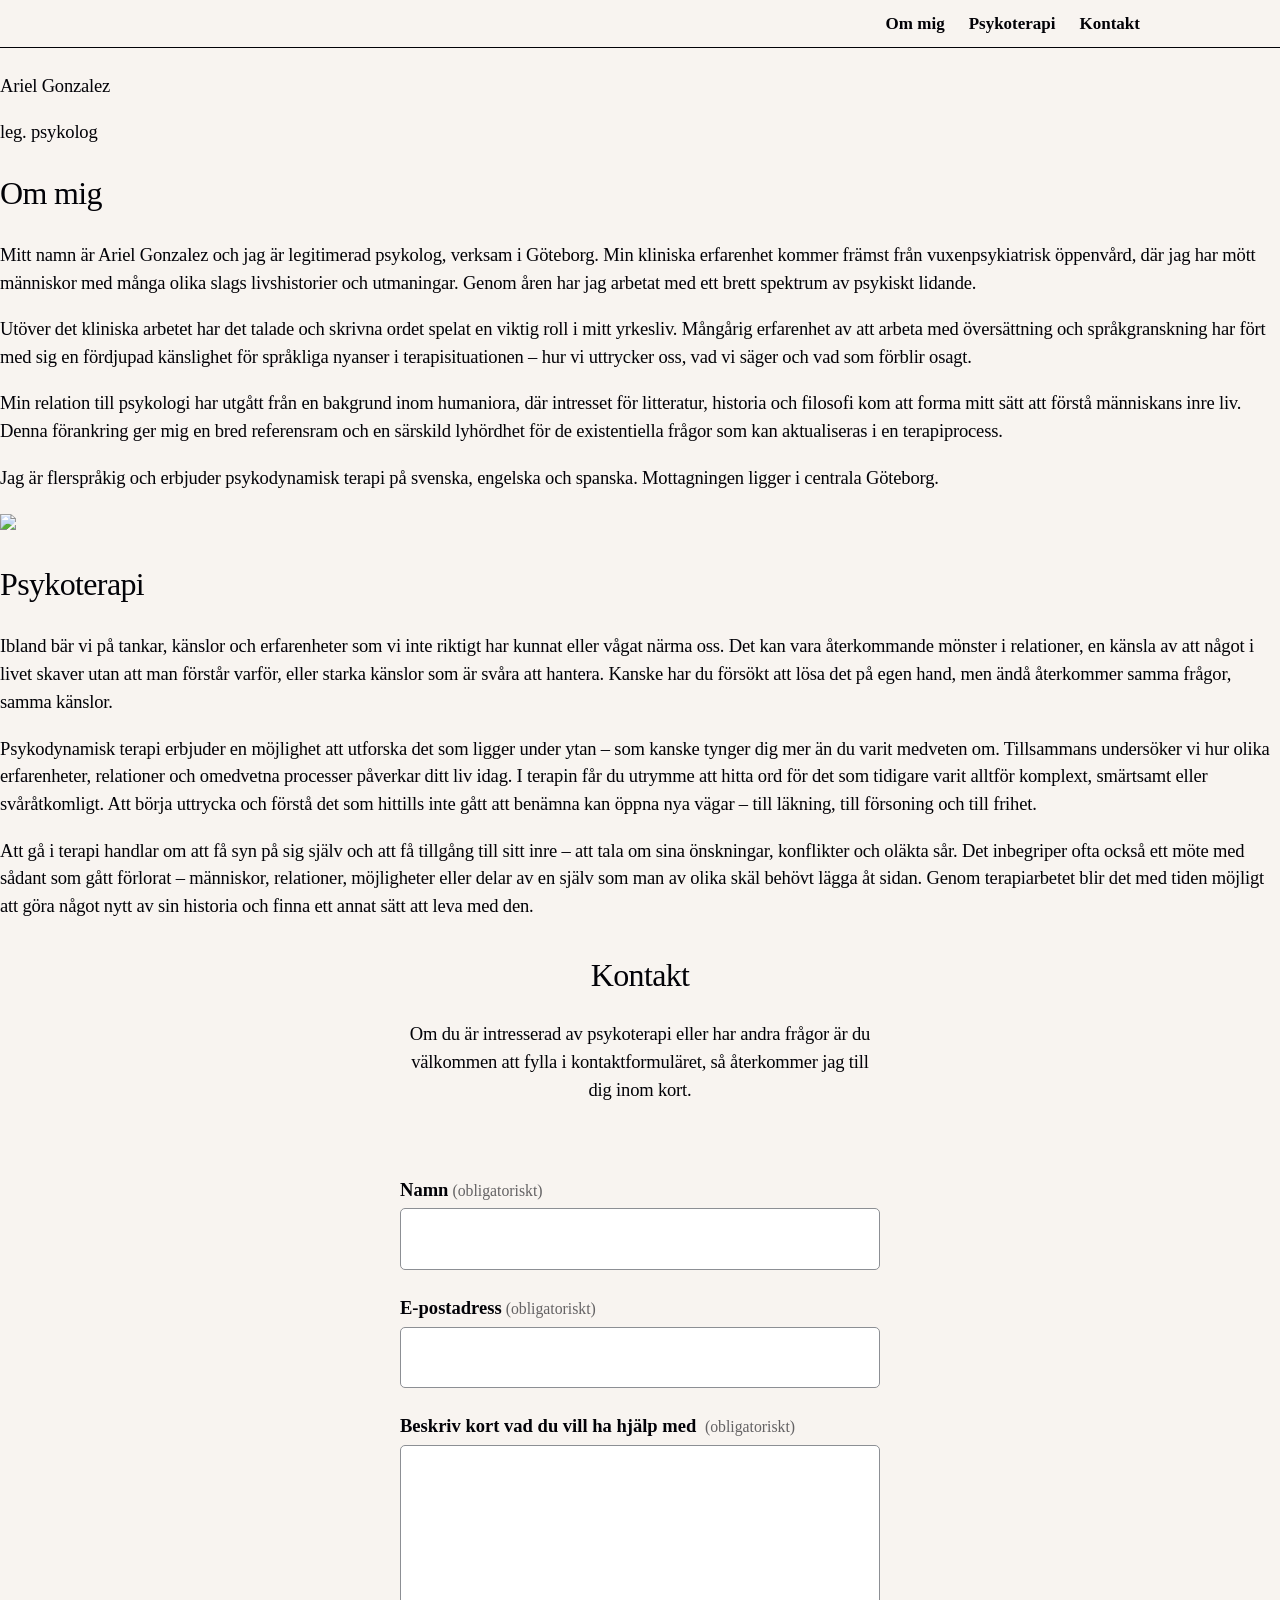
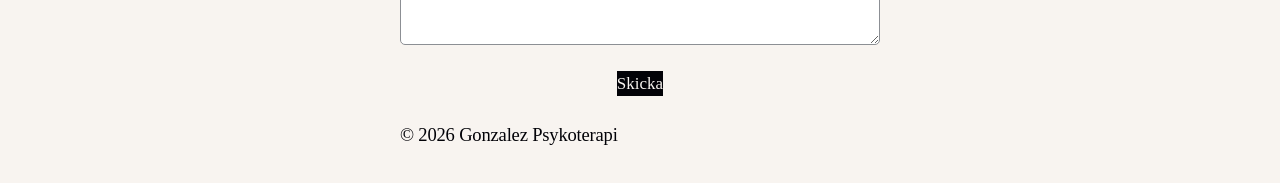
==== index.html @ 85fdf912 "fix html" ====
<!DOCTYPE html>
<html lang="sv-SE">
<head>
	<meta charset="UTF-8" />
	<meta name="viewport" content="width=device-width, initial-scale=1" />
<meta name='robots' content='max-image-preview:large' />

<!-- Async WordPress.com Remote Login -->
<script id="wpcom_remote_login_js">
var wpcom_remote_login_extra_auth = '';
function wpcom_remote_login_remove_dom_node_id( element_id ) {
	var dom_node = document.getElementById( element_id );
	if ( dom_node ) { dom_node.parentNode.removeChild( dom_node ); }
}
function wpcom_remote_login_remove_dom_node_classes( class_name ) {
	var dom_nodes = document.querySelectorAll( '.' + class_name );
	for ( var i = 0; i < dom_nodes.length; i++ ) {
		dom_nodes[ i ].parentNode.removeChild( dom_nodes[ i ] );
	}
}
function wpcom_remote_login_final_cleanup() {
	wpcom_remote_login_remove_dom_node_classes( "wpcom_remote_login_msg" );
	wpcom_remote_login_remove_dom_node_id( "wpcom_remote_login_key" );
	wpcom_remote_login_remove_dom_node_id( "wpcom_remote_login_validate" );
	wpcom_remote_login_remove_dom_node_id( "wpcom_remote_login_js" );
	wpcom_remote_login_remove_dom_node_id( "wpcom_request_access_iframe" );
	wpcom_remote_login_remove_dom_node_id( "wpcom_request_access_styles" );
}

// Watch for messages back from the remote login
window.addEventListener( "message", function( e ) {
	if ( e.origin === "https://r-login.wordpress.com" ) {
		var data = {};
		try {
			data = JSON.parse( e.data );
		} catch( e ) {
			wpcom_remote_login_final_cleanup();
			return;
		}

		if ( data.msg === 'LOGIN' ) {
			// Clean up the login check iframe
			wpcom_remote_login_remove_dom_node_id( "wpcom_remote_login_key" );

			var id_regex = new RegExp( /^[0-9]+$/ );
			var token_regex = new RegExp( /^.*|.*|.*$/ );
			if (
				token_regex.test( data.token )
				&& id_regex.test( data.wpcomid )
			) {
				// We have everything we need to ask for a login
				var script = document.createElement( "script" );
				script.setAttribute( "id", "wpcom_remote_login_validate" );
				script.src = '/remote-login.php?wpcom_remote_login=validate'
					+ '&wpcomid=' + data.wpcomid
					+ '&token=' + encodeURIComponent( data.token )
					+ '&host=' + window.location.protocol
					+ '//' + window.location.hostname
					+ '&postid='
					+ '&is_singular=';
				document.body.appendChild( script );
			}

			return;
		}

		// Safari ITP, not logged in, so redirect
		if ( data.msg === 'LOGIN-REDIRECT' ) {
			window.location = 'https://wordpress.com/log-in?redirect_to=' + window.location.href;
			return;
		}

		// Safari ITP, storage access failed, remove the request
		if ( data.msg === 'LOGIN-REMOVE' ) {
			var css_zap = 'html { -webkit-transition: margin-top 1s; transition: margin-top 1s; } /* 9001 */ html { margin-top: 0 !important; } * html body { margin-top: 0 !important; } @media screen and ( max-width: 782px ) { html { margin-top: 0 !important; } * html body { margin-top: 0 !important; } }';
			var style_zap = document.createElement( 'style' );
			style_zap.type = 'text/css';
			style_zap.appendChild( document.createTextNode( css_zap ) );
			document.body.appendChild( style_zap );

			var e = document.getElementById( 'wpcom_request_access_iframe' );
			e.parentNode.removeChild( e );

			document.cookie = 'wordpress_com_login_access=denied; path=/; max-age=31536000';

			return;
		}

		// Safari ITP
		if ( data.msg === 'REQUEST_ACCESS' ) {
			console.log( 'request access: safari' );

			// Check ITP iframe enable/disable knob
			if ( wpcom_remote_login_extra_auth !== 'safari_itp_iframe' ) {
				return;
			}

			// If we are in a "private window" there is no ITP.
			var private_window = false;
			try {
				var opendb = window.openDatabase( null, null, null, null );
			} catch( e ) {
				private_window = true;
			}

			if ( private_window ) {
				console.log( 'private window' );
				return;
			}

			var iframe = document.createElement( 'iframe' );
			iframe.id = 'wpcom_request_access_iframe';
			iframe.setAttribute( 'scrolling', 'no' );
			iframe.setAttribute( 'sandbox', 'allow-storage-access-by-user-activation allow-scripts allow-same-origin allow-top-navigation-by-user-activation' );
			iframe.src = 'https://r-login.wordpress.com/remote-login.php?wpcom_remote_login=request_access&origin=' + encodeURIComponent( data.origin ) + '&wpcomid=' + encodeURIComponent( data.wpcomid );

			var css = 'html { -webkit-transition: margin-top 1s; transition: margin-top 1s; } /* 9001 */ html { margin-top: 46px !important; } * html body { margin-top: 46px !important; } @media screen and ( max-width: 660px ) { html { margin-top: 71px !important; } * html body { margin-top: 71px !important; } #wpcom_request_access_iframe { display: block; height: 71px !important; } } #wpcom_request_access_iframe { border: 0px; height: 46px; position: fixed; top: 0; left: 0; width: 100%; min-width: 100%; z-index: 99999; background: #23282d; } ';

			var style = document.createElement( 'style' );
			style.type = 'text/css';
			style.id = 'wpcom_request_access_styles';
			style.appendChild( document.createTextNode( css ) );
			document.body.appendChild( style );

			document.body.appendChild( iframe );
		}

		if ( data.msg === 'DONE' ) {
			wpcom_remote_login_final_cleanup();
		}
	}
}, false );

// Inject the remote login iframe after the page has had a chance to load
// more critical resources
window.addEventListener( "DOMContentLoaded", function( e ) {
	var iframe = document.createElement( "iframe" );
	iframe.style.display = "none";
	iframe.setAttribute( "scrolling", "no" );
	iframe.setAttribute( "id", "wpcom_remote_login_key" );
	iframe.src = "https://r-login.wordpress.com/remote-login.php"
		+ "?wpcom_remote_login=key"
		+ "&origin=aHR0cHM6Ly9nb256YWxlenBzeWtvdGVyYXBpLnNl"
		+ "&wpcomid=242472297"
		+ "&time=" + Math.floor( Date.now() / 1000 );
	document.body.appendChild( iframe );
}, false );
</script>
<title>Gonzalez Psykoterapi &#8211; Ariel Gonzalez – Psykodynamisk terapi i Göteborg</title>
<link rel='dns-prefetch' href='https://s1.wp.com/' />
<link rel='dns-prefetch' href='https://s2.wp.com/' />
<link rel='dns-prefetch' href='https://s0.wp.com/' />
<link rel="alternate" type="application/rss+xml" title="Gonzalez Psykoterapi &raquo; flöde" href="feed/index.html" />
<link rel="alternate" type="application/rss+xml" title="Gonzalez Psykoterapi &raquo; kommentarsflöde" href="comments/feed/index.html" />
	<script type="text/javascript">
		/* <![CDATA[ */
		function addLoadEvent(func) {
			var oldonload = window.onload;
			if (typeof window.onload != 'function') {
				window.onload = func;
			} else {
				window.onload = function () {
					oldonload();
					func();
				}
			}
		}
		/* ]]> */
	</script>
	<style id='wp-block-group-inline-css'>
.wp-block-group{box-sizing:border-box}:where(.wp-block-group.wp-block-group-is-layout-constrained){position:relative}
/*# sourceURL=/wp-content/plugins/gutenberg-core/v22.2.0/build/styles/block-library/group/style.css */
</style>
<style id='wp-block-navigation-link-inline-css'>
.wp-block-navigation .wp-block-navigation-item__label{overflow-wrap:break-word}.wp-block-navigation .wp-block-navigation-item__description{display:none}.link-ui-tools{outline:1px solid #f0f0f0;padding:8px}.link-ui-block-inserter{padding-top:8px}.link-ui-block-inserter__back{margin-left:8px;text-transform:uppercase}
/*# sourceURL=/wp-content/plugins/gutenberg-core/v22.2.0/build/styles/block-library/navigation-link/style.css */
</style>
<style id='wp-block-navigation-inline-css'>
.wp-block-navigation{position:relative}.wp-block-navigation ul{margin-bottom:0;margin-left:0;margin-top:0;padding-left:0}.wp-block-navigation ul,.wp-block-navigation ul li{list-style:none;padding:0}.wp-block-navigation .wp-block-navigation-item{align-items:center;background-color:inherit;display:flex;position:relative}.wp-block-navigation .wp-block-navigation-item .wp-block-navigation__submenu-container:empty{display:none}.wp-block-navigation .wp-block-navigation-item__content{display:block;z-index:1}.wp-block-navigation .wp-block-navigation-item__content.wp-block-navigation-item__content{color:inherit}.wp-block-navigation.has-text-decoration-underline .wp-block-navigation-item__content,.wp-block-navigation.has-text-decoration-underline .wp-block-navigation-item__content:active,.wp-block-navigation.has-text-decoration-underline .wp-block-navigation-item__content:focus{text-decoration:underline}.wp-block-navigation.has-text-decoration-line-through .wp-block-navigation-item__content,.wp-block-navigation.has-text-decoration-line-through .wp-block-navigation-item__content:active,.wp-block-navigation.has-text-decoration-line-through .wp-block-navigation-item__content:focus{text-decoration:line-through}.wp-block-navigation :where(a),.wp-block-navigation :where(a:active),.wp-block-navigation :where(a:focus){text-decoration:none}.wp-block-navigation .wp-block-navigation__submenu-icon{align-self:center;background-color:inherit;border:none;color:currentColor;display:inline-block;font-size:inherit;height:.6em;line-height:0;margin-left:.25em;padding:0;width:.6em}.wp-block-navigation .wp-block-navigation__submenu-icon svg{stroke:currentColor;display:inline-block;height:inherit;margin-top:.075em;width:inherit}.wp-block-navigation{--navigation-layout-justification-setting:flex-start;--navigation-layout-direction:row;--navigation-layout-wrap:wrap;--navigation-layout-justify:flex-start;--navigation-layout-align:center}.wp-block-navigation.is-vertical{--navigation-layout-direction:column;--navigation-layout-justify:initial;--navigation-layout-align:flex-start}.wp-block-navigation.no-wrap{--navigation-layout-wrap:nowrap}.wp-block-navigation.items-justified-center{--navigation-layout-justification-setting:center;--navigation-layout-justify:center}.wp-block-navigation.items-justified-center.is-vertical{--navigation-layout-align:center}.wp-block-navigation.items-justified-right{--navigation-layout-justification-setting:flex-end;--navigation-layout-justify:flex-end}.wp-block-navigation.items-justified-right.is-vertical{--navigation-layout-align:flex-end}.wp-block-navigation.items-justified-space-between{--navigation-layout-justification-setting:space-between;--navigation-layout-justify:space-between}.wp-block-navigation .has-child .wp-block-navigation__submenu-container{align-items:normal;background-color:inherit;color:inherit;display:flex;flex-direction:column;opacity:0;position:absolute;z-index:2}@media not (prefers-reduced-motion){.wp-block-navigation .has-child .wp-block-navigation__submenu-container{transition:opacity .1s linear}}.wp-block-navigation .has-child .wp-block-navigation__submenu-container{height:0;overflow:hidden;visibility:hidden;width:0}.wp-block-navigation .has-child .wp-block-navigation__submenu-container>.wp-block-navigation-item>.wp-block-navigation-item__content{display:flex;flex-grow:1;padding:.5em 1em}.wp-block-navigation .has-child .wp-block-navigation__submenu-container>.wp-block-navigation-item>.wp-block-navigation-item__content .wp-block-navigation__submenu-icon{margin-left:auto;margin-right:0}.wp-block-navigation .has-child .wp-block-navigation__submenu-container .wp-block-navigation-item__content{margin:0}.wp-block-navigation .has-child .wp-block-navigation__submenu-container{left:-1px;top:100%}@media (min-width:782px){.wp-block-navigation .has-child .wp-block-navigation__submenu-container .wp-block-navigation__submenu-container{left:100%;top:-1px}.wp-block-navigation .has-child .wp-block-navigation__submenu-container .wp-block-navigation__submenu-container:before{background:#0000;content:"";display:block;height:100%;position:absolute;right:100%;width:.5em}.wp-block-navigation .has-child .wp-block-navigation__submenu-container .wp-block-navigation__submenu-icon{margin-right:.25em}.wp-block-navigation .has-child .wp-block-navigation__submenu-container .wp-block-navigation__submenu-icon svg{transform:rotate(-90deg)}}.wp-block-navigation .has-child .wp-block-navigation-submenu__toggle[aria-expanded=true]~.wp-block-navigation__submenu-container,.wp-block-navigation .has-child:not(.open-on-click):hover>.wp-block-navigation__submenu-container,.wp-block-navigation .has-child:not(.open-on-click):not(.open-on-hover-click):focus-within>.wp-block-navigation__submenu-container{height:auto;min-width:200px;opacity:1;overflow:visible;visibility:visible;width:auto}.wp-block-navigation.has-background .has-child .wp-block-navigation__submenu-container{left:0;top:100%}@media (min-width:782px){.wp-block-navigation.has-background .has-child .wp-block-navigation__submenu-container .wp-block-navigation__submenu-container{left:100%;top:0}}.wp-block-navigation-submenu{display:flex;position:relative}.wp-block-navigation-submenu .wp-block-navigation__submenu-icon svg{stroke:currentColor}button.wp-block-navigation-item__content{background-color:initial;border:none;color:currentColor;font-family:inherit;font-size:inherit;font-style:inherit;font-weight:inherit;letter-spacing:inherit;line-height:inherit;text-align:left;text-transform:inherit}.wp-block-navigation-submenu__toggle{cursor:pointer}.wp-block-navigation-submenu__toggle[aria-expanded=true]+.wp-block-navigation__submenu-icon>svg,.wp-block-navigation-submenu__toggle[aria-expanded=true]>svg{transform:rotate(180deg)}.wp-block-navigation-item.open-on-click .wp-block-navigation-submenu__toggle{padding-left:0;padding-right:.85em}.wp-block-navigation-item.open-on-click .wp-block-navigation-submenu__toggle+.wp-block-navigation__submenu-icon{margin-left:-.6em;pointer-events:none}.wp-block-navigation-item.open-on-click button.wp-block-navigation-item__content:not(.wp-block-navigation-submenu__toggle){padding:0}.wp-block-navigation .wp-block-page-list,.wp-block-navigation__container,.wp-block-navigation__responsive-close,.wp-block-navigation__responsive-container,.wp-block-navigation__responsive-container-content,.wp-block-navigation__responsive-dialog{gap:inherit}:where(.wp-block-navigation.has-background .wp-block-navigation-item a:not(.wp-element-button)),:where(.wp-block-navigation.has-background .wp-block-navigation-submenu a:not(.wp-element-button)){padding:.5em 1em}:where(.wp-block-navigation .wp-block-navigation__submenu-container .wp-block-navigation-item a:not(.wp-element-button)),:where(.wp-block-navigation .wp-block-navigation__submenu-container .wp-block-navigation-submenu a:not(.wp-element-button)),:where(.wp-block-navigation .wp-block-navigation__submenu-container .wp-block-navigation-submenu button.wp-block-navigation-item__content),:where(.wp-block-navigation .wp-block-navigation__submenu-container .wp-block-pages-list__item button.wp-block-navigation-item__content){padding:.5em 1em}.wp-block-navigation.items-justified-right .wp-block-navigation__container .has-child .wp-block-navigation__submenu-container,.wp-block-navigation.items-justified-right .wp-block-page-list>.has-child .wp-block-navigation__submenu-container,.wp-block-navigation.items-justified-space-between .wp-block-page-list>.has-child:last-child .wp-block-navigation__submenu-container,.wp-block-navigation.items-justified-space-between>.wp-block-navigation__container>.has-child:last-child .wp-block-navigation__submenu-container{left:auto;right:0}.wp-block-navigation.items-justified-right .wp-block-navigation__container .has-child .wp-block-navigation__submenu-container .wp-block-navigation__submenu-container,.wp-block-navigation.items-justified-right .wp-block-page-list>.has-child .wp-block-navigation__submenu-container .wp-block-navigation__submenu-container,.wp-block-navigation.items-justified-space-between .wp-block-page-list>.has-child:last-child .wp-block-navigation__submenu-container .wp-block-navigation__submenu-container,.wp-block-navigation.items-justified-space-between>.wp-block-navigation__container>.has-child:last-child .wp-block-navigation__submenu-container .wp-block-navigation__submenu-container{left:-1px;right:-1px}@media (min-width:782px){.wp-block-navigation.items-justified-right .wp-block-navigation__container .has-child .wp-block-navigation__submenu-container .wp-block-navigation__submenu-container,.wp-block-navigation.items-justified-right .wp-block-page-list>.has-child .wp-block-navigation__submenu-container .wp-block-navigation__submenu-container,.wp-block-navigation.items-justified-space-between .wp-block-page-list>.has-child:last-child .wp-block-navigation__submenu-container .wp-block-navigation__submenu-container,.wp-block-navigation.items-justified-space-between>.wp-block-navigation__container>.has-child:last-child .wp-block-navigation__submenu-container .wp-block-navigation__submenu-container{left:auto;right:100%}}.wp-block-navigation:not(.has-background) .wp-block-navigation__submenu-container{background-color:#fff;border:1px solid #00000026}.wp-block-navigation.has-background .wp-block-navigation__submenu-container{background-color:inherit}.wp-block-navigation:not(.has-text-color) .wp-block-navigation__submenu-container{color:#000}.wp-block-navigation__container{align-items:var(--navigation-layout-align,initial);display:flex;flex-direction:var(--navigation-layout-direction,initial);flex-wrap:var(--navigation-layout-wrap,wrap);justify-content:var(--navigation-layout-justify,initial);list-style:none;margin:0;padding-left:0}.wp-block-navigation__container .is-responsive{display:none}.wp-block-navigation__container:only-child,.wp-block-page-list:only-child{flex-grow:1}@keyframes overlay-menu__fade-in-animation{0%{opacity:0;transform:translateY(.5em)}to{opacity:1;transform:translateY(0)}}.wp-block-navigation__responsive-container{bottom:0;display:none;left:0;position:fixed;right:0;top:0}.wp-block-navigation__responsive-container :where(.wp-block-navigation-item a){color:inherit}.wp-block-navigation__responsive-container .wp-block-navigation__responsive-container-content{align-items:var(--navigation-layout-align,initial);display:flex;flex-direction:var(--navigation-layout-direction,initial);flex-wrap:var(--navigation-layout-wrap,wrap);justify-content:var(--navigation-layout-justify,initial)}.wp-block-navigation__responsive-container:not(.is-menu-open.is-menu-open){background-color:inherit!important;color:inherit!important}.wp-block-navigation__responsive-container.is-menu-open{background-color:inherit;display:flex;flex-direction:column}@media not (prefers-reduced-motion){.wp-block-navigation__responsive-container.is-menu-open{animation:overlay-menu__fade-in-animation .1s ease-out;animation-fill-mode:forwards}}.wp-block-navigation__responsive-container.is-menu-open{overflow:auto;padding:clamp(1rem,var(--wp--style--root--padding-top),20rem) clamp(1rem,var(--wp--style--root--padding-right),20rem) clamp(1rem,var(--wp--style--root--padding-bottom),20rem) clamp(1rem,var(--wp--style--root--padding-left),20rem);z-index:100000}.wp-block-navigation__responsive-container.is-menu-open .wp-block-navigation__responsive-container-content{align-items:var(--navigation-layout-justification-setting,inherit);display:flex;flex-direction:column;flex-wrap:nowrap;overflow:visible;padding-top:calc(2rem + 24px)}.wp-block-navigation__responsive-container.is-menu-open .wp-block-navigation__responsive-container-content,.wp-block-navigation__responsive-container.is-menu-open .wp-block-navigation__responsive-container-content .wp-block-navigation__container,.wp-block-navigation__responsive-container.is-menu-open .wp-block-navigation__responsive-container-content .wp-block-page-list{justify-content:flex-start}.wp-block-navigation__responsive-container.is-menu-open .wp-block-navigation__responsive-container-content .wp-block-navigation__submenu-icon{display:none}.wp-block-navigation__responsive-container.is-menu-open .wp-block-navigation__responsive-container-content .has-child .wp-block-navigation__submenu-container{border:none;height:auto;min-width:200px;opacity:1;overflow:initial;padding-left:2rem;padding-right:2rem;position:static;visibility:visible;width:auto}.wp-block-navigation__responsive-container.is-menu-open .wp-block-navigation__responsive-container-content .wp-block-navigation__container,.wp-block-navigation__responsive-container.is-menu-open .wp-block-navigation__responsive-container-content .wp-block-navigation__submenu-container{gap:inherit}.wp-block-navigation__responsive-container.is-menu-open .wp-block-navigation__responsive-container-content .wp-block-navigation__submenu-container{padding-top:var(--wp--style--block-gap,2em)}.wp-block-navigation__responsive-container.is-menu-open .wp-block-navigation__responsive-container-content .wp-block-navigation-item__content{padding:0}.wp-block-navigation__responsive-container.is-menu-open .wp-block-navigation__responsive-container-content .wp-block-navigation-item,.wp-block-navigation__responsive-container.is-menu-open .wp-block-navigation__responsive-container-content .wp-block-navigation__container,.wp-block-navigation__responsive-container.is-menu-open .wp-block-navigation__responsive-container-content .wp-block-page-list{align-items:var(--navigation-layout-justification-setting,initial);display:flex;flex-direction:column}.wp-block-navigation__responsive-container.is-menu-open .wp-block-navigation-item,.wp-block-navigation__responsive-container.is-menu-open .wp-block-navigation-item .wp-block-navigation__submenu-container,.wp-block-navigation__responsive-container.is-menu-open .wp-block-navigation__container,.wp-block-navigation__responsive-container.is-menu-open .wp-block-page-list{background:#0000!important;color:inherit!important}.wp-block-navigation__responsive-container.is-menu-open .wp-block-navigation__submenu-container.wp-block-navigation__submenu-container.wp-block-navigation__submenu-container.wp-block-navigation__submenu-container{left:auto;right:auto}@media (min-width:600px){.wp-block-navigation__responsive-container:not(.hidden-by-default):not(.is-menu-open){background-color:inherit;display:block;position:relative;width:100%;z-index:auto}.wp-block-navigation__responsive-container:not(.hidden-by-default):not(.is-menu-open) .wp-block-navigation__responsive-container-close{display:none}.wp-block-navigation__responsive-container.is-menu-open .wp-block-navigation__submenu-container.wp-block-navigation__submenu-container.wp-block-navigation__submenu-container.wp-block-navigation__submenu-container{left:0}}.wp-block-navigation:not(.has-background) .wp-block-navigation__responsive-container.is-menu-open{background-color:#fff}.wp-block-navigation:not(.has-text-color) .wp-block-navigation__responsive-container.is-menu-open{color:#000}.wp-block-navigation__toggle_button_label{font-size:1rem;font-weight:700}.wp-block-navigation__responsive-container-close,.wp-block-navigation__responsive-container-open{background:#0000;border:none;color:currentColor;cursor:pointer;margin:0;padding:0;text-transform:inherit;vertical-align:middle}.wp-block-navigation__responsive-container-close svg,.wp-block-navigation__responsive-container-open svg{fill:currentColor;display:block;height:24px;pointer-events:none;width:24px}.wp-block-navigation__responsive-container-open{display:flex}.wp-block-navigation__responsive-container-open.wp-block-navigation__responsive-container-open.wp-block-navigation__responsive-container-open{font-family:inherit;font-size:inherit;font-weight:inherit}@media (min-width:600px){.wp-block-navigation__responsive-container-open:not(.always-shown){display:none}}.wp-block-navigation__responsive-container-close{position:absolute;right:0;top:0;z-index:2}.wp-block-navigation__responsive-container-close.wp-block-navigation__responsive-container-close.wp-block-navigation__responsive-container-close{font-family:inherit;font-size:inherit;font-weight:inherit}.wp-block-navigation__responsive-close{width:100%}.has-modal-open .wp-block-navigation__responsive-close{margin-left:auto;margin-right:auto;max-width:var(--wp--style--global--wide-size,100%)}.wp-block-navigation__responsive-close:focus{outline:none}.is-menu-open .wp-block-navigation__responsive-close,.is-menu-open .wp-block-navigation__responsive-container-content,.is-menu-open .wp-block-navigation__responsive-dialog{box-sizing:border-box}.wp-block-navigation__responsive-dialog{position:relative}.has-modal-open .admin-bar .is-menu-open .wp-block-navigation__responsive-dialog{margin-top:46px}@media (min-width:782px){.has-modal-open .admin-bar .is-menu-open .wp-block-navigation__responsive-dialog{margin-top:32px}}html.has-modal-open{overflow:hidden}
/*# sourceURL=/wp-content/plugins/gutenberg-core/v22.2.0/build/styles/block-library/navigation/style.css */
</style>
<style id='wp-block-heading-inline-css'>
h1:where(.wp-block-heading).has-background,h2:where(.wp-block-heading).has-background,h3:where(.wp-block-heading).has-background,h4:where(.wp-block-heading).has-background,h5:where(.wp-block-heading).has-background,h6:where(.wp-block-heading).has-background{padding:1.25em 2.375em}h1.has-text-align-left[style*=writing-mode]:where([style*=vertical-lr]),h1.has-text-align-right[style*=writing-mode]:where([style*=vertical-rl]),h2.has-text-align-left[style*=writing-mode]:where([style*=vertical-lr]),h2.has-text-align-right[style*=writing-mode]:where([style*=vertical-rl]),h3.has-text-align-left[style*=writing-mode]:where([style*=vertical-lr]),h3.has-text-align-right[style*=writing-mode]:where([style*=vertical-rl]),h4.has-text-align-left[style*=writing-mode]:where([style*=vertical-lr]),h4.has-text-align-right[style*=writing-mode]:where([style*=vertical-rl]),h5.has-text-align-left[style*=writing-mode]:where([style*=vertical-lr]),h5.has-text-align-right[style*=writing-mode]:where([style*=vertical-rl]),h6.has-text-align-left[style*=writing-mode]:where([style*=vertical-lr]),h6.has-text-align-right[style*=writing-mode]:where([style*=vertical-rl]){rotate:180deg}
/*# sourceURL=/wp-content/plugins/gutenberg-core/v22.2.0/build/styles/block-library/heading/style.css */
</style>
<style id='wp-block-paragraph-inline-css'>
.is-small-text{font-size:.875em}.is-regular-text{font-size:1em}.is-large-text{font-size:2.25em}.is-larger-text{font-size:3em}.has-drop-cap:not(:focus):first-letter{float:left;font-size:8.4em;font-style:normal;font-weight:100;line-height:.68;margin:.05em .1em 0 0;text-transform:uppercase}body.rtl .has-drop-cap:not(:focus):first-letter{float:none;margin-left:.1em}p.has-drop-cap.has-background{overflow:hidden}:root :where(p.has-background){padding:1.25em 2.375em}:where(p.has-text-color:not(.has-link-color)) a{color:inherit}p.has-text-align-left[style*="writing-mode:vertical-lr"],p.has-text-align-right[style*="writing-mode:vertical-rl"]{rotate:180deg}
/*# sourceURL=/wp-content/plugins/gutenberg-core/v22.2.0/build/styles/block-library/paragraph/style.css */
</style>
<style id='wp-block-spacer-inline-css'>
.wp-block-spacer{clear:both}
/*# sourceURL=/wp-content/plugins/gutenberg-core/v22.2.0/build/styles/block-library/spacer/style.css */
</style>
<style id='wp-block-button-inline-css'>
.wp-block-button__link{align-content:center;box-sizing:border-box;cursor:pointer;display:inline-block;height:100%;text-align:center;word-break:break-word}.wp-block-button__link.aligncenter{text-align:center}.wp-block-button__link.alignright{text-align:right}:where(.wp-block-button__link){border-radius:9999px;box-shadow:none;padding:calc(.667em + 2px) calc(1.333em + 2px);text-decoration:none}.wp-block-button[style*=text-decoration] .wp-block-button__link{text-decoration:inherit}.wp-block-buttons>.wp-block-button.has-custom-width{max-width:none}.wp-block-buttons>.wp-block-button.has-custom-width .wp-block-button__link{width:100%}.wp-block-buttons>.wp-block-button.has-custom-font-size .wp-block-button__link{font-size:inherit}.wp-block-buttons>.wp-block-button.wp-block-button__width-25{width:calc(25% - var(--wp--style--block-gap, .5em)*.75)}.wp-block-buttons>.wp-block-button.wp-block-button__width-50{width:calc(50% - var(--wp--style--block-gap, .5em)*.5)}.wp-block-buttons>.wp-block-button.wp-block-button__width-75{width:calc(75% - var(--wp--style--block-gap, .5em)*.25)}.wp-block-buttons>.wp-block-button.wp-block-button__width-100{flex-basis:100%;width:100%}.wp-block-buttons.is-vertical>.wp-block-button.wp-block-button__width-25{width:25%}.wp-block-buttons.is-vertical>.wp-block-button.wp-block-button__width-50{width:50%}.wp-block-buttons.is-vertical>.wp-block-button.wp-block-button__width-75{width:75%}.wp-block-button.is-style-squared,.wp-block-button__link.wp-block-button.is-style-squared{border-radius:0}.wp-block-button.no-border-radius,.wp-block-button__link.no-border-radius{border-radius:0!important}:root :where(.wp-block-button .wp-block-button__link.is-style-outline),:root :where(.wp-block-button.is-style-outline>.wp-block-button__link){border:2px solid;padding:.667em 1.333em}:root :where(.wp-block-button .wp-block-button__link.is-style-outline:not(.has-text-color)),:root :where(.wp-block-button.is-style-outline>.wp-block-button__link:not(.has-text-color)){color:currentColor}:root :where(.wp-block-button .wp-block-button__link.is-style-outline:not(.has-background)),:root :where(.wp-block-button.is-style-outline>.wp-block-button__link:not(.has-background)){background-color:initial;background-image:none}
/*# sourceURL=/wp-content/plugins/gutenberg-core/v22.2.0/build/styles/block-library/button/style.css */
</style>
<style id='wp-block-buttons-inline-css'>
.wp-block-buttons{box-sizing:border-box}.wp-block-buttons.is-vertical{flex-direction:column}.wp-block-buttons.is-vertical>.wp-block-button:last-child{margin-bottom:0}.wp-block-buttons>.wp-block-button{display:inline-block;margin:0}.wp-block-buttons.is-content-justification-left{justify-content:flex-start}.wp-block-buttons.is-content-justification-left.is-vertical{align-items:flex-start}.wp-block-buttons.is-content-justification-center{justify-content:center}.wp-block-buttons.is-content-justification-center.is-vertical{align-items:center}.wp-block-buttons.is-content-justification-right{justify-content:flex-end}.wp-block-buttons.is-content-justification-right.is-vertical{align-items:flex-end}.wp-block-buttons.is-content-justification-space-between{justify-content:space-between}.wp-block-buttons.aligncenter{text-align:center}.wp-block-buttons:not(.is-content-justification-space-between,.is-content-justification-right,.is-content-justification-left,.is-content-justification-center) .wp-block-button.aligncenter{margin-left:auto;margin-right:auto;width:100%}.wp-block-buttons[style*=text-decoration] .wp-block-button,.wp-block-buttons[style*=text-decoration] .wp-block-button__link{text-decoration:inherit}.wp-block-buttons.has-custom-font-size .wp-block-button__link{font-size:inherit}.wp-block-buttons .wp-block-button__link{width:100%}.wp-block-button.aligncenter{text-align:center}
/*# sourceURL=/wp-content/plugins/gutenberg-core/v22.2.0/build/styles/block-library/buttons/style.css */
</style>
<style id='jetpack-block-button-inline-css'>
.amp-wp-article .wp-block-jetpack-button{color:#fff}.wp-block-jetpack-button{height:fit-content;margin:0;max-width:100%;width:fit-content}.wp-block-jetpack-button.aligncenter,.wp-block-jetpack-button.alignleft,.wp-block-jetpack-button.alignright{display:block}.wp-block-jetpack-button.aligncenter{margin-left:auto;margin-right:auto}.wp-block-jetpack-button.alignleft{margin-right:auto}.wp-block-jetpack-button.alignright{margin-left:auto}.wp-block-jetpack-button.is-style-outline>.wp-block-button__link{background-color:#0000;border:1px solid;color:currentColor}:where(.wp-block-jetpack-button:not(.is-style-outline) button){border:none}.wp-block-jetpack-button .spinner{display:none;fill:currentColor}.wp-block-jetpack-button .spinner svg{display:block}.wp-block-jetpack-button .is-submitting .spinner{display:inline}.wp-block-jetpack-button .is-visually-hidden{clip:rect(0 0 0 0);clip-path:inset(50%);height:1px;overflow:hidden;position:absolute;white-space:nowrap;width:1px}.wp-block-jetpack-button .disable-spinner .spinner{display:none}
/*# sourceURL=/wp-content/mu-plugins/jetpack-plugin/moon/_inc/blocks/button/view.css?minify=false */
</style>
<link crossorigin='anonymous' rel='stylesheet' id='all-css-20-1' href='wp-content/mu-plugins/jetpack-plugin/moon/jetpack_vendor/automattic/jetpack-forms/dist/contact-form/css/grunion.css%3Fm=1766787693i&amp;cssminify=yes.css' type='text/css' media='all' />
<style id='wp-emoji-styles-inline-css'>

	img.wp-smiley, img.emoji {
		display: inline !important;
		border: none !important;
		box-shadow: none !important;
		height: 1em !important;
		width: 1em !important;
		margin: 0 0.07em !important;
		vertical-align: -0.1em !important;
		background: none !important;
		padding: 0 !important;
	}
/*# sourceURL=wp-emoji-styles-inline-css */
</style>
<style id='wp-block-library-inline-css'>
:root{--wp-block-synced-color:#7a00df;--wp-block-synced-color--rgb:122,0,223;--wp-bound-block-color:var(--wp-block-synced-color);--wp-editor-canvas-background:#ddd;--wp-admin-theme-color:#007cba;--wp-admin-theme-color--rgb:0,124,186;--wp-admin-theme-color-darker-10:#006ba1;--wp-admin-theme-color-darker-10--rgb:0,107,160.5;--wp-admin-theme-color-darker-20:#005a87;--wp-admin-theme-color-darker-20--rgb:0,90,135;--wp-admin-border-width-focus:2px}@media (min-resolution:192dpi){:root{--wp-admin-border-width-focus:1.5px}}.wp-element-button{cursor:pointer}:root .has-very-light-gray-background-color{background-color:#eee}:root .has-very-dark-gray-background-color{background-color:#313131}:root .has-very-light-gray-color{color:#eee}:root .has-very-dark-gray-color{color:#313131}:root .has-vivid-green-cyan-to-vivid-cyan-blue-gradient-background{background:linear-gradient(135deg,#00d084,#0693e3)}:root .has-purple-crush-gradient-background{background:linear-gradient(135deg,#34e2e4,#4721fb 50%,#ab1dfe)}:root .has-hazy-dawn-gradient-background{background:linear-gradient(135deg,#faaca8,#dad0ec)}:root .has-subdued-olive-gradient-background{background:linear-gradient(135deg,#fafae1,#67a671)}:root .has-atomic-cream-gradient-background{background:linear-gradient(135deg,#fdd79a,#004a59)}:root .has-nightshade-gradient-background{background:linear-gradient(135deg,#330968,#31cdcf)}:root .has-midnight-gradient-background{background:linear-gradient(135deg,#020381,#2874fc)}:root{--wp--preset--font-size--normal:16px;--wp--preset--font-size--huge:42px}.has-regular-font-size{font-size:1em}.has-larger-font-size{font-size:2.625em}.has-normal-font-size{font-size:var(--wp--preset--font-size--normal)}.has-huge-font-size{font-size:var(--wp--preset--font-size--huge)}:root .has-text-align-center{text-align:center}:root .has-text-align-left{text-align:left}:root .has-text-align-right{text-align:right}.has-fit-text{white-space:nowrap!important}#end-resizable-editor-section{display:none}.aligncenter{clear:both}.items-justified-left{justify-content:flex-start}.items-justified-center{justify-content:center}.items-justified-right{justify-content:flex-end}.items-justified-space-between{justify-content:space-between}.screen-reader-text{word-wrap:normal!important;border:0;clip-path:inset(50%);height:1px;margin:-1px;overflow:hidden;padding:0;position:absolute;width:1px}.screen-reader-text:focus{background-color:#ddd;clip-path:none;color:#444;display:block;font-size:1em;height:auto;left:5px;line-height:normal;padding:15px 23px 14px;text-decoration:none;top:5px;width:auto;z-index:100000}html :where(.has-border-color){border-style:solid}html :where([style*=border-top-color]){border-top-style:solid}html :where([style*=border-right-color]){border-right-style:solid}html :where([style*=border-bottom-color]){border-bottom-style:solid}html :where([style*=border-left-color]){border-left-style:solid}html :where([style*=border-width]){border-style:solid}html :where([style*=border-top-width]){border-top-style:solid}html :where([style*=border-right-width]){border-right-style:solid}html :where([style*=border-bottom-width]){border-bottom-style:solid}html :where([style*=border-left-width]){border-left-style:solid}html :where(img[class*=wp-image-]){height:auto;max-width:100%}:where(figure){margin:0 0 1em}html :where(.is-position-sticky){--wp-admin--admin-bar--position-offset:var(--wp-admin--admin-bar--height,0px)}@media screen and (max-width:600px){html :where(.is-position-sticky){--wp-admin--admin-bar--position-offset:0px}}
.has-text-align-justify {
	text-align:justify;
}
.has-text-align-justify{text-align:justify;}
/*# sourceURL=wp-block-library-inline-css */
</style>
<style id='wp-block-template-skip-link-inline-css'>

		.skip-link.screen-reader-text {
			border: 0;
			clip-path: inset(50%);
			height: 1px;
			margin: -1px;
			overflow: hidden;
			padding: 0;
			position: absolute !important;
			width: 1px;
			word-wrap: normal !important;
		}

		.skip-link.screen-reader-text:focus {
			background-color: #eee;
			clip-path: none;
			color: #444;
			display: block;
			font-size: 1em;
			height: auto;
			left: 5px;
			line-height: normal;
			padding: 15px 23px 14px;
			text-decoration: none;
			top: 5px;
			width: auto;
			z-index: 100000;
		}
/*# sourceURL=wp-block-template-skip-link-inline-css */
</style>
<link crossorigin='anonymous' rel='stylesheet' id='all-css-26-1' href='_static/index.html%3F%3F%252Fwp-content%252Fmu-plugins%252Fcore-compat%252Fwp-mediaelement.css,%252Fwp-content%252Fmu-plugins%252Fwpcom-bbpress-premium-themes.css%3Fm=1432920480j&amp;cssminify=yes.css' type='text/css' media='all' />
<style id='global-styles-inline-css'>
:root{--wp--preset--aspect-ratio--square: 1;--wp--preset--aspect-ratio--4-3: 4/3;--wp--preset--aspect-ratio--3-4: 3/4;--wp--preset--aspect-ratio--3-2: 3/2;--wp--preset--aspect-ratio--2-3: 2/3;--wp--preset--aspect-ratio--16-9: 16/9;--wp--preset--aspect-ratio--9-16: 9/16;--wp--preset--color--black: #000000;--wp--preset--color--cyan-bluish-gray: #abb8c3;--wp--preset--color--white: #ffffff;--wp--preset--color--pale-pink: #f78da7;--wp--preset--color--vivid-red: #cf2e2e;--wp--preset--color--luminous-vivid-orange: #ff6900;--wp--preset--color--luminous-vivid-amber: #fcb900;--wp--preset--color--light-green-cyan: #7bdcb5;--wp--preset--color--vivid-green-cyan: #00d084;--wp--preset--color--pale-cyan-blue: #8ed1fc;--wp--preset--color--vivid-cyan-blue: #0693e3;--wp--preset--color--vivid-purple: #9b51e0;--wp--preset--color--primary: #020207;--wp--preset--color--secondary: #020207;--wp--preset--color--foreground: #020207;--wp--preset--color--background: #f8f4f0;--wp--preset--color--tertiary: #f8f4f0;--wp--preset--gradient--vivid-cyan-blue-to-vivid-purple: linear-gradient(135deg,rgb(6,147,227) 0%,rgb(155,81,224) 100%);--wp--preset--gradient--light-green-cyan-to-vivid-green-cyan: linear-gradient(135deg,rgb(122,220,180) 0%,rgb(0,208,130) 100%);--wp--preset--gradient--luminous-vivid-amber-to-luminous-vivid-orange: linear-gradient(135deg,rgb(252,185,0) 0%,rgb(255,105,0) 100%);--wp--preset--gradient--luminous-vivid-orange-to-vivid-red: linear-gradient(135deg,rgb(255,105,0) 0%,rgb(207,46,46) 100%);--wp--preset--gradient--very-light-gray-to-cyan-bluish-gray: linear-gradient(135deg,rgb(238,238,238) 0%,rgb(169,184,195) 100%);--wp--preset--gradient--cool-to-warm-spectrum: linear-gradient(135deg,rgb(74,234,220) 0%,rgb(151,120,209) 20%,rgb(207,42,186) 40%,rgb(238,44,130) 60%,rgb(251,105,98) 80%,rgb(254,248,76) 100%);--wp--preset--gradient--blush-light-purple: linear-gradient(135deg,rgb(255,206,236) 0%,rgb(152,150,240) 100%);--wp--preset--gradient--blush-bordeaux: linear-gradient(135deg,rgb(254,205,165) 0%,rgb(254,45,45) 50%,rgb(107,0,62) 100%);--wp--preset--gradient--luminous-dusk: linear-gradient(135deg,rgb(255,203,112) 0%,rgb(199,81,192) 50%,rgb(65,88,208) 100%);--wp--preset--gradient--pale-ocean: linear-gradient(135deg,rgb(255,245,203) 0%,rgb(182,227,212) 50%,rgb(51,167,181) 100%);--wp--preset--gradient--electric-grass: linear-gradient(135deg,rgb(202,248,128) 0%,rgb(113,206,126) 100%);--wp--preset--gradient--midnight: linear-gradient(135deg,rgb(2,3,129) 0%,rgb(40,116,252) 100%);--wp--preset--font-size--small: clamp(0.825rem, 0.825rem + ((1vw - 0.2rem) * 0.56), 1.0625rem);--wp--preset--font-size--medium: clamp(1rem, 1rem + ((1vw - 0.2rem) * 0.588), 1.25rem);--wp--preset--font-size--large: clamp(1.75rem, 1.75rem + ((1vw - 0.2rem) * 0.588), 2rem);--wp--preset--font-size--x-large: clamp(2.5rem, 2.5rem + ((1vw - 0.2rem) * 1.176), 3rem);--wp--preset--font-family--albert-sans: Albert Sans;--wp--preset--font-family--alegreya: Alegreya, serif;--wp--preset--font-family--arvo: Arvo, serif;--wp--preset--font-family--bodoni-moda: 'Bodoni Moda', serif;--wp--preset--font-family--bricolage-grotesque: 'Bricolage Grotesque', sans-serif;--wp--preset--font-family--cabin: Cabin, sans-serif;--wp--preset--font-family--chivo: Chivo, sans-serif;--wp--preset--font-family--commissioner: Commissioner, sans-serif;--wp--preset--font-family--cormorant: Cormorant, serif;--wp--preset--font-family--courier-prime: 'Courier Prime', monospace;--wp--preset--font-family--crimson-pro: 'Crimson Pro', serif;--wp--preset--font-family--dm-mono: 'DM Mono', monospace;--wp--preset--font-family--dm-sans: 'DM Sans', sans-serif;--wp--preset--font-family--dm-serif-display: 'DM Serif Display', serif;--wp--preset--font-family--domine: Domine, serif;--wp--preset--font-family--eb-garamond: 'EB Garamond', serif;--wp--preset--font-family--epilogue: Epilogue;--wp--preset--font-family--fahkwang: Fahkwang, sans-serif;--wp--preset--font-family--figtree: Figtree, sans-serif;--wp--preset--font-family--fira-sans: 'Fira Sans', sans-serif;--wp--preset--font-family--fjalla-one: 'Fjalla One', sans-serif;--wp--preset--font-family--fraunces: Fraunces, serif;--wp--preset--font-family--gabarito: Gabarito, system-ui;--wp--preset--font-family--ibm-plex-mono: 'IBM Plex Mono', monospace;--wp--preset--font-family--ibm-plex-sans: 'IBM Plex Sans', sans-serif;--wp--preset--font-family--ibarra-real-nova: 'Ibarra Real Nova', serif;--wp--preset--font-family--instrument-serif: 'Instrument Serif', serif;--wp--preset--font-family--inter: Inter, sans-serif;--wp--preset--font-family--josefin-sans: 'Josefin Sans', sans-serif;--wp--preset--font-family--jost: Jost, sans-serif;--wp--preset--font-family--libre-baskerville: 'Libre Baskerville', serif;--wp--preset--font-family--libre-franklin: 'Libre Franklin', sans-serif;--wp--preset--font-family--literata: Literata, serif;--wp--preset--font-family--lora: Lora, serif;--wp--preset--font-family--merriweather: Merriweather, serif;--wp--preset--font-family--montserrat: Montserrat, sans-serif;--wp--preset--font-family--newsreader: Newsreader, serif;--wp--preset--font-family--noto-sans-mono: 'Noto Sans Mono', sans-serif;--wp--preset--font-family--nunito: Nunito, sans-serif;--wp--preset--font-family--open-sans: 'Open Sans', sans-serif;--wp--preset--font-family--overpass: Overpass, sans-serif;--wp--preset--font-family--pt-serif: 'PT Serif', serif;--wp--preset--font-family--petrona: Petrona, serif;--wp--preset--font-family--piazzolla: Piazzolla, serif;--wp--preset--font-family--playfair-display: 'Playfair Display', serif;--wp--preset--font-family--plus-jakarta-sans: 'Plus Jakarta Sans', sans-serif;--wp--preset--font-family--poppins: Poppins, sans-serif;--wp--preset--font-family--raleway: Raleway, sans-serif;--wp--preset--font-family--roboto: Roboto, sans-serif;--wp--preset--font-family--roboto-slab: 'Roboto Slab', serif;--wp--preset--font-family--rubik: Rubik, sans-serif;--wp--preset--font-family--rufina: Rufina, serif;--wp--preset--font-family--sora: Sora;--wp--preset--font-family--source-sans-3: 'Source Sans 3', sans-serif;--wp--preset--font-family--source-serif-4: 'Source Serif 4', serif;--wp--preset--font-family--space-mono: 'Space Mono', monospace;--wp--preset--font-family--syne: Syne, sans-serif;--wp--preset--font-family--texturina: Texturina, serif;--wp--preset--font-family--urbanist: Urbanist, sans-serif;--wp--preset--font-family--work-sans: 'Work Sans', sans-serif;--wp--preset--font-family--system-font: -apple-system, BlinkMacSystemFont, 'Segoe UI', Roboto, Oxygen-Sans, Ubuntu, Cantarell, 'Helvetica Neue', sans-serif;--wp--preset--spacing--20: 0.44rem;--wp--preset--spacing--30: 0.67rem;--wp--preset--spacing--40: 1rem;--wp--preset--spacing--50: 1.5rem;--wp--preset--spacing--60: 2.25rem;--wp--preset--spacing--70: 3.38rem;--wp--preset--spacing--80: 5.06rem;--wp--preset--shadow--natural: 6px 6px 9px rgba(0, 0, 0, 0.2);--wp--preset--shadow--deep: 12px 12px 50px rgba(0, 0, 0, 0.4);--wp--preset--shadow--sharp: 6px 6px 0px rgba(0, 0, 0, 0.2);--wp--preset--shadow--outlined: 6px 6px 0px -3px rgb(255, 255, 255), 6px 6px rgb(0, 0, 0);--wp--preset--shadow--crisp: 6px 6px 0px rgb(0, 0, 0);}:root { --wp--style--global--content-size: 620px;--wp--style--global--wide-size: 1000px; }:where(body) { margin: 0; }.wp-site-blocks { padding-top: var(--wp--style--root--padding-top); padding-bottom: var(--wp--style--root--padding-bottom); }.has-global-padding { padding-right: var(--wp--style--root--padding-right); padding-left: var(--wp--style--root--padding-left); }.has-global-padding > .alignfull { margin-right: calc(var(--wp--style--root--padding-right) * -1); margin-left: calc(var(--wp--style--root--padding-left) * -1); }.has-global-padding :where(:not(.alignfull.is-layout-flow) > .has-global-padding:not(.wp-block-block, .alignfull)) { padding-right: 0; padding-left: 0; }.has-global-padding :where(:not(.alignfull.is-layout-flow) > .has-global-padding:not(.wp-block-block, .alignfull)) > .alignfull { margin-left: 0; margin-right: 0; }.wp-site-blocks > .alignleft { float: left; margin-right: 2em; }.wp-site-blocks > .alignright { float: right; margin-left: 2em; }.wp-site-blocks > .aligncenter { justify-content: center; margin-left: auto; margin-right: auto; }:where(.wp-site-blocks) > * { margin-block-start: 1.5rem; margin-block-end: 0; }:where(.wp-site-blocks) > :first-child { margin-block-start: 0; }:where(.wp-site-blocks) > :last-child { margin-block-end: 0; }:root { --wp--style--block-gap: 1.5rem; }:root :where(.is-layout-flow) > :first-child{margin-block-start: 0;}:root :where(.is-layout-flow) > :last-child{margin-block-end: 0;}:root :where(.is-layout-flow) > *{margin-block-start: 1.5rem;margin-block-end: 0;}:root :where(.is-layout-constrained) > :first-child{margin-block-start: 0;}:root :where(.is-layout-constrained) > :last-child{margin-block-end: 0;}:root :where(.is-layout-constrained) > *{margin-block-start: 1.5rem;margin-block-end: 0;}:root :where(.is-layout-flex){gap: 1.5rem;}:root :where(.is-layout-grid){gap: 1.5rem;}.is-layout-flow > .alignleft{float: left;margin-inline-start: 0;margin-inline-end: 2em;}.is-layout-flow > .alignright{float: right;margin-inline-start: 2em;margin-inline-end: 0;}.is-layout-flow > .aligncenter{margin-left: auto !important;margin-right: auto !important;}.is-layout-constrained > .alignleft{float: left;margin-inline-start: 0;margin-inline-end: 2em;}.is-layout-constrained > .alignright{float: right;margin-inline-start: 2em;margin-inline-end: 0;}.is-layout-constrained > .aligncenter{margin-left: auto !important;margin-right: auto !important;}.is-layout-constrained > :where(:not(.alignleft):not(.alignright):not(.alignfull)){max-width: var(--wp--style--global--content-size);margin-left: auto !important;margin-right: auto !important;}.is-layout-constrained > .alignwide{max-width: var(--wp--style--global--wide-size);}body .is-layout-flex{display: flex;}.is-layout-flex{flex-wrap: wrap;align-items: center;}.is-layout-flex > :is(*, div){margin: 0;}body .is-layout-grid{display: grid;}.is-layout-grid > :is(*, div){margin: 0;}body{background-color: #f8f4f0;color: var(--wp--preset--color--foreground);font-family: var(--wp--preset--font-family--eb-garamond);font-size: clamp(0.875rem, 0.875rem + ((1vw - 0.2rem) * 0.671), 1.16rem);font-style: normal;font-weight: 400;line-height: 1.5;--wp--style--root--padding-top: 0px;--wp--style--root--padding-right: 0px;--wp--style--root--padding-bottom: 0px;--wp--style--root--padding-left: 0px;}a:where(:not(.wp-element-button)){color: var(--wp--preset--color--primary);font-family: var(--wp--preset--font-family--literata);text-decoration: underline;}:root :where(a:where(:not(.wp-element-button)):hover){text-decoration: none;}h1, h2, h3, h4, h5, h6{font-family: var(--wp--preset--font-family--lora);font-style: normal;font-weight: 400;letter-spacing: -0.02em;line-height: 1.3;}h1{font-size: var(--wp--preset--font-size--x-large);}h2{font-size: var(--wp--preset--font-size--large);}h3{font-size: clamp(1.188rem, 1.188rem + ((1vw - 0.2rem) * 1.628), 1.88rem);}h4{font-size: clamp(1.055rem, 1.055rem + ((1vw - 0.2rem) * 1.353), 1.63rem);}h5{font-size: clamp(0.918rem, 0.918rem + ((1vw - 0.2rem) * 1.087), 1.38rem);}h6{font-size: clamp(0.875rem, 0.875rem + ((1vw - 0.2rem) * 0.882), 1.25rem);}:root :where(.wp-element-button, .wp-block-button__link){background-color: var(--wp--preset--color--primary);border-radius: 0.25rem;border-width: 0;color: #f8f4f0;font-family: var(--wp--preset--font-family--literata);font-size: clamp(0.918rem, 0.918rem + ((1vw - 0.2rem) * 1.087), 1.38rem);font-style: inherit;font-weight: inherit;letter-spacing: inherit;line-height: inherit;padding-top: calc(0.667em + 2px);padding-right: calc(1.333em + 2px);padding-bottom: calc(0.667em + 2px);padding-left: calc(1.333em + 2px);text-decoration: none;text-transform: inherit;}:root :where(.wp-element-button:hover, .wp-block-button__link:hover){background-color: var(--wp--preset--color--secondary);color: var(--wp--preset--color--background);}:root :where(.wp-element-button:focus, .wp-block-button__link:focus){background-color: var(--wp--preset--color--primary);color: var(--wp--preset--color--background);outline-color: var(--wp--preset--color--primary);outline-offset: 2px;outline-style: dotted;outline-width: 1px;}:root :where(.wp-element-button:active, .wp-block-button__link:active){background-color: var(--wp--preset--color--primary);color: var(--wp--preset--color--background);}:root :where(.wp-element-caption, .wp-block-audio figcaption, .wp-block-embed figcaption, .wp-block-gallery figcaption, .wp-block-image figcaption, .wp-block-table figcaption, .wp-block-video figcaption){font-family: var(--wp--preset--font-family--literata);}.has-black-color{color: var(--wp--preset--color--black) !important;}.has-cyan-bluish-gray-color{color: var(--wp--preset--color--cyan-bluish-gray) !important;}.has-white-color{color: var(--wp--preset--color--white) !important;}.has-pale-pink-color{color: var(--wp--preset--color--pale-pink) !important;}.has-vivid-red-color{color: var(--wp--preset--color--vivid-red) !important;}.has-luminous-vivid-orange-color{color: var(--wp--preset--color--luminous-vivid-orange) !important;}.has-luminous-vivid-amber-color{color: var(--wp--preset--color--luminous-vivid-amber) !important;}.has-light-green-cyan-color{color: var(--wp--preset--color--light-green-cyan) !important;}.has-vivid-green-cyan-color{color: var(--wp--preset--color--vivid-green-cyan) !important;}.has-pale-cyan-blue-color{color: var(--wp--preset--color--pale-cyan-blue) !important;}.has-vivid-cyan-blue-color{color: var(--wp--preset--color--vivid-cyan-blue) !important;}.has-vivid-purple-color{color: var(--wp--preset--color--vivid-purple) !important;}.has-primary-color{color: var(--wp--preset--color--primary) !important;}.has-secondary-color{color: var(--wp--preset--color--secondary) !important;}.has-foreground-color{color: var(--wp--preset--color--foreground) !important;}.has-background-color{color: var(--wp--preset--color--background) !important;}.has-tertiary-color{color: var(--wp--preset--color--tertiary) !important;}.has-black-background-color{background-color: var(--wp--preset--color--black) !important;}.has-cyan-bluish-gray-background-color{background-color: var(--wp--preset--color--cyan-bluish-gray) !important;}.has-white-background-color{background-color: var(--wp--preset--color--white) !important;}.has-pale-pink-background-color{background-color: var(--wp--preset--color--pale-pink) !important;}.has-vivid-red-background-color{background-color: var(--wp--preset--color--vivid-red) !important;}.has-luminous-vivid-orange-background-color{background-color: var(--wp--preset--color--luminous-vivid-orange) !important;}.has-luminous-vivid-amber-background-color{background-color: var(--wp--preset--color--luminous-vivid-amber) !important;}.has-light-green-cyan-background-color{background-color: var(--wp--preset--color--light-green-cyan) !important;}.has-vivid-green-cyan-background-color{background-color: var(--wp--preset--color--vivid-green-cyan) !important;}.has-pale-cyan-blue-background-color{background-color: var(--wp--preset--color--pale-cyan-blue) !important;}.has-vivid-cyan-blue-background-color{background-color: var(--wp--preset--color--vivid-cyan-blue) !important;}.has-vivid-purple-background-color{background-color: var(--wp--preset--color--vivid-purple) !important;}.has-primary-background-color{background-color: var(--wp--preset--color--primary) !important;}.has-secondary-background-color{background-color: var(--wp--preset--color--secondary) !important;}.has-foreground-background-color{background-color: var(--wp--preset--color--foreground) !important;}.has-background-background-color{background-color: var(--wp--preset--color--background) !important;}.has-tertiary-background-color{background-color: var(--wp--preset--color--tertiary) !important;}.has-black-border-color{border-color: var(--wp--preset--color--black) !important;}.has-cyan-bluish-gray-border-color{border-color: var(--wp--preset--color--cyan-bluish-gray) !important;}.has-white-border-color{border-color: var(--wp--preset--color--white) !important;}.has-pale-pink-border-color{border-color: var(--wp--preset--color--pale-pink) !important;}.has-vivid-red-border-color{border-color: var(--wp--preset--color--vivid-red) !important;}.has-luminous-vivid-orange-border-color{border-color: var(--wp--preset--color--luminous-vivid-orange) !important;}.has-luminous-vivid-amber-border-color{border-color: var(--wp--preset--color--luminous-vivid-amber) !important;}.has-light-green-cyan-border-color{border-color: var(--wp--preset--color--light-green-cyan) !important;}.has-vivid-green-cyan-border-color{border-color: var(--wp--preset--color--vivid-green-cyan) !important;}.has-pale-cyan-blue-border-color{border-color: var(--wp--preset--color--pale-cyan-blue) !important;}.has-vivid-cyan-blue-border-color{border-color: var(--wp--preset--color--vivid-cyan-blue) !important;}.has-vivid-purple-border-color{border-color: var(--wp--preset--color--vivid-purple) !important;}.has-primary-border-color{border-color: var(--wp--preset--color--primary) !important;}.has-secondary-border-color{border-color: var(--wp--preset--color--secondary) !important;}.has-foreground-border-color{border-color: var(--wp--preset--color--foreground) !important;}.has-background-border-color{border-color: var(--wp--preset--color--background) !important;}.has-tertiary-border-color{border-color: var(--wp--preset--color--tertiary) !important;}.has-vivid-cyan-blue-to-vivid-purple-gradient-background{background: var(--wp--preset--gradient--vivid-cyan-blue-to-vivid-purple) !important;}.has-light-green-cyan-to-vivid-green-cyan-gradient-background{background: var(--wp--preset--gradient--light-green-cyan-to-vivid-green-cyan) !important;}.has-luminous-vivid-amber-to-luminous-vivid-orange-gradient-background{background: var(--wp--preset--gradient--luminous-vivid-amber-to-luminous-vivid-orange) !important;}.has-luminous-vivid-orange-to-vivid-red-gradient-background{background: var(--wp--preset--gradient--luminous-vivid-orange-to-vivid-red) !important;}.has-very-light-gray-to-cyan-bluish-gray-gradient-background{background: var(--wp--preset--gradient--very-light-gray-to-cyan-bluish-gray) !important;}.has-cool-to-warm-spectrum-gradient-background{background: var(--wp--preset--gradient--cool-to-warm-spectrum) !important;}.has-blush-light-purple-gradient-background{background: var(--wp--preset--gradient--blush-light-purple) !important;}.has-blush-bordeaux-gradient-background{background: var(--wp--preset--gradient--blush-bordeaux) !important;}.has-luminous-dusk-gradient-background{background: var(--wp--preset--gradient--luminous-dusk) !important;}.has-pale-ocean-gradient-background{background: var(--wp--preset--gradient--pale-ocean) !important;}.has-electric-grass-gradient-background{background: var(--wp--preset--gradient--electric-grass) !important;}.has-midnight-gradient-background{background: var(--wp--preset--gradient--midnight) !important;}.has-small-font-size{font-size: var(--wp--preset--font-size--small) !important;}.has-medium-font-size{font-size: var(--wp--preset--font-size--medium) !important;}.has-large-font-size{font-size: var(--wp--preset--font-size--large) !important;}.has-x-large-font-size{font-size: var(--wp--preset--font-size--x-large) !important;}.has-albert-sans-font-family{font-family: var(--wp--preset--font-family--albert-sans) !important;}.has-alegreya-font-family{font-family: var(--wp--preset--font-family--alegreya) !important;}.has-arvo-font-family{font-family: var(--wp--preset--font-family--arvo) !important;}.has-bodoni-moda-font-family{font-family: var(--wp--preset--font-family--bodoni-moda) !important;}.has-bricolage-grotesque-font-family{font-family: var(--wp--preset--font-family--bricolage-grotesque) !important;}.has-cabin-font-family{font-family: var(--wp--preset--font-family--cabin) !important;}.has-chivo-font-family{font-family: var(--wp--preset--font-family--chivo) !important;}.has-commissioner-font-family{font-family: var(--wp--preset--font-family--commissioner) !important;}.has-cormorant-font-family{font-family: var(--wp--preset--font-family--cormorant) !important;}.has-courier-prime-font-family{font-family: var(--wp--preset--font-family--courier-prime) !important;}.has-crimson-pro-font-family{font-family: var(--wp--preset--font-family--crimson-pro) !important;}.has-dm-mono-font-family{font-family: var(--wp--preset--font-family--dm-mono) !important;}.has-dm-sans-font-family{font-family: var(--wp--preset--font-family--dm-sans) !important;}.has-dm-serif-display-font-family{font-family: var(--wp--preset--font-family--dm-serif-display) !important;}.has-domine-font-family{font-family: var(--wp--preset--font-family--domine) !important;}.has-eb-garamond-font-family{font-family: var(--wp--preset--font-family--eb-garamond) !important;}.has-epilogue-font-family{font-family: var(--wp--preset--font-family--epilogue) !important;}.has-fahkwang-font-family{font-family: var(--wp--preset--font-family--fahkwang) !important;}.has-figtree-font-family{font-family: var(--wp--preset--font-family--figtree) !important;}.has-fira-sans-font-family{font-family: var(--wp--preset--font-family--fira-sans) !important;}.has-fjalla-one-font-family{font-family: var(--wp--preset--font-family--fjalla-one) !important;}.has-fraunces-font-family{font-family: var(--wp--preset--font-family--fraunces) !important;}.has-gabarito-font-family{font-family: var(--wp--preset--font-family--gabarito) !important;}.has-ibm-plex-mono-font-family{font-family: var(--wp--preset--font-family--ibm-plex-mono) !important;}.has-ibm-plex-sans-font-family{font-family: var(--wp--preset--font-family--ibm-plex-sans) !important;}.has-ibarra-real-nova-font-family{font-family: var(--wp--preset--font-family--ibarra-real-nova) !important;}.has-instrument-serif-font-family{font-family: var(--wp--preset--font-family--instrument-serif) !important;}.has-inter-font-family{font-family: var(--wp--preset--font-family--inter) !important;}.has-josefin-sans-font-family{font-family: var(--wp--preset--font-family--josefin-sans) !important;}.has-jost-font-family{font-family: var(--wp--preset--font-family--jost) !important;}.has-libre-baskerville-font-family{font-family: var(--wp--preset--font-family--libre-baskerville) !important;}.has-libre-franklin-font-family{font-family: var(--wp--preset--font-family--libre-franklin) !important;}.has-literata-font-family{font-family: var(--wp--preset--font-family--literata) !important;}.has-lora-font-family{font-family: var(--wp--preset--font-family--lora) !important;}.has-merriweather-font-family{font-family: var(--wp--preset--font-family--merriweather) !important;}.has-montserrat-font-family{font-family: var(--wp--preset--font-family--montserrat) !important;}.has-newsreader-font-family{font-family: var(--wp--preset--font-family--newsreader) !important;}.has-noto-sans-mono-font-family{font-family: var(--wp--preset--font-family--noto-sans-mono) !important;}.has-nunito-font-family{font-family: var(--wp--preset--font-family--nunito) !important;}.has-open-sans-font-family{font-family: var(--wp--preset--font-family--open-sans) !important;}.has-overpass-font-family{font-family: var(--wp--preset--font-family--overpass) !important;}.has-pt-serif-font-family{font-family: var(--wp--preset--font-family--pt-serif) !important;}.has-petrona-font-family{font-family: var(--wp--preset--font-family--petrona) !important;}.has-piazzolla-font-family{font-family: var(--wp--preset--font-family--piazzolla) !important;}.has-playfair-display-font-family{font-family: var(--wp--preset--font-family--playfair-display) !important;}.has-plus-jakarta-sans-font-family{font-family: var(--wp--preset--font-family--plus-jakarta-sans) !important;}.has-poppins-font-family{font-family: var(--wp--preset--font-family--poppins) !important;}.has-raleway-font-family{font-family: var(--wp--preset--font-family--raleway) !important;}.has-roboto-font-family{font-family: var(--wp--preset--font-family--roboto) !important;}.has-roboto-slab-font-family{font-family: var(--wp--preset--font-family--roboto-slab) !important;}.has-rubik-font-family{font-family: var(--wp--preset--font-family--rubik) !important;}.has-rufina-font-family{font-family: var(--wp--preset--font-family--rufina) !important;}.has-sora-font-family{font-family: var(--wp--preset--font-family--sora) !important;}.has-source-sans-3-font-family{font-family: var(--wp--preset--font-family--source-sans-3) !important;}.has-source-serif-4-font-family{font-family: var(--wp--preset--font-family--source-serif-4) !important;}.has-space-mono-font-family{font-family: var(--wp--preset--font-family--space-mono) !important;}.has-syne-font-family{font-family: var(--wp--preset--font-family--syne) !important;}.has-texturina-font-family{font-family: var(--wp--preset--font-family--texturina) !important;}.has-urbanist-font-family{font-family: var(--wp--preset--font-family--urbanist) !important;}.has-work-sans-font-family{font-family: var(--wp--preset--font-family--work-sans) !important;}.has-system-font-font-family{font-family: var(--wp--preset--font-family--system-font) !important;}
:root :where(.wp-block-button .wp-block-button__link){border-radius: 0px;font-size: var(--wp--preset--font-size--small);}
:root :where(.wp-block-navigation){font-size: var(--wp--preset--font-size--small);font-style: normal;font-weight: 300;}
:root :where(.wp-block-navigation a:where(:not(.wp-element-button))){text-decoration: none;}
:root :where(.wp-block-navigation a:where(:not(.wp-element-button)):hover){text-decoration: underline;}
:root :where(p){letter-spacing: -0.01em;}
/*# sourceURL=global-styles-inline-css */
</style>
<style id='core-block-supports-inline-css'>
.wp-container-core-group-is-layout-6c531013{flex-wrap:nowrap;}.wp-container-core-group-is-layout-f1189ed3{flex-wrap:nowrap;gap:var(--wp--preset--spacing--20);}.wp-container-core-group-is-layout-eeb91d56{flex-wrap:nowrap;justify-content:space-between;}.wp-container-core-group-is-layout-73aad33c > .alignfull{margin-right:calc(var(--wp--style--root--padding-right, var(--wp--custom--gap--horizontal)) * -1);margin-left:calc(var(--wp--style--root--padding-left, var(--wp--custom--gap--horizontal)) * -1);}.wp-container-core-group-is-layout-254f1302 > .alignfull{margin-right:calc(0px * -1);margin-left:calc(0px * -1);}.wp-container-core-group-is-layout-b821fca1 > :where(:not(.alignleft):not(.alignright):not(.alignfull)){max-width:480px;margin-left:auto !important;margin-right:auto !important;}.wp-container-core-group-is-layout-b821fca1 > .alignwide{max-width:480px;}.wp-container-core-group-is-layout-b821fca1 .alignfull{max-width:none;}.wp-container-core-group-is-layout-e124fbce{flex-direction:column;align-items:center;}
/*# sourceURL=core-block-supports-inline-css */
</style>
<link crossorigin='anonymous' rel='stylesheet' id='all-css-30-1' href='_static/index.html%3F%3F-eJx9i0EOgyAQAD9Uuqk02kvTtyhZEbOwhF1C%252FL32phdvM8kMtGwcJ8WkoAtGFMh1ghkbFhDdCJ9O5AGnLFaTqfqQBApOxP5AD0d10rvJIxtiN2rgdBEz0xjKf%252F3F72uwH2u77t2vO%252F2EPFY=&amp;cssminify=yes.css' type='text/css' media='all' />
<style id='jetpack-global-styles-frontend-style-inline-css'>
:root { --font-headings: unset; --font-base: unset; --font-headings-default: -apple-system,BlinkMacSystemFont,"Segoe UI",Roboto,Oxygen-Sans,Ubuntu,Cantarell,"Helvetica Neue",sans-serif; --font-base-default: -apple-system,BlinkMacSystemFont,"Segoe UI",Roboto,Oxygen-Sans,Ubuntu,Cantarell,"Helvetica Neue",sans-serif;}
/*# sourceURL=jetpack-global-styles-frontend-style-inline-css */
</style>
<link crossorigin='anonymous' rel='stylesheet' id='all-css-32-1' href='wp-content/themes/h4/global.css%3Fm=1420737423i&amp;cssminify=yes.css' type='text/css' media='all' />
<script id="wpcom-actionbar-placeholder-js-extra">
var actionbardata = {"siteID":"242472297","postID":"0","siteURL":"https://gonzalezpsykoterapi.se","xhrURL":"https://gonzalezpsykoterapi.se/wp-admin/admin-ajax.php","nonce":"51270742e5","isLoggedIn":"","statusMessage":"","subsEmailDefault":"instantly","proxyScriptUrl":"https://s0.wp.com/wp-content/js/wpcom-proxy-request.js?m=1513050504i&amp;ver=20211021","i18n":{"followedText":"Nya inl\u00e4gg fr\u00e5n denna webbplats kommer nu visas i din \u003Ca href=\"https://wordpress.com/reader\"\u003EL\u00e4sare\u003C/a\u003E","foldBar":"Minimera detta f\u00e4lt","unfoldBar":"Expandera detta f\u00e4lt","shortLinkCopied":"Kortl\u00e4nk kopierad till urklipp."}};
//# sourceURL=wpcom-actionbar-placeholder-js-extra
</script>
<script id="jetpack-mu-wpcom-settings-js-before">
var JETPACK_MU_WPCOM_SETTINGS = {"assetsUrl":"https://s1.wp.com/wp-content/mu-plugins/jetpack-mu-wpcom-plugin/moon/jetpack_vendor/automattic/jetpack-mu-wpcom/src/build/"};
//# sourceURL=jetpack-mu-wpcom-settings-js-before
</script>
<script crossorigin='anonymous' type='text/javascript'  src='wp-content/js/rlt-proxy.js%3Fm=1720530689i'></script>
<script id="rlt-proxy-js-after">
	rltInitialize( {"token":null,"iframeOrigins":["https:\/\/widgets.wp.com"]} );
//# sourceURL=rlt-proxy-js-after
</script>
<link rel="EditURI" type="application/rsd+xml" title="RSD" href="https://gonzalezpsykoterapise.wordpress.com/xmlrpc.php?rsd" />
<meta name="generator" content="WordPress.com" />
<link rel='shortlink' href='https://wp.me/gpo7v' />

<!-- Jetpack Open Graph Tags -->
<meta property="og:type" content="website" />
<meta property="og:title" content="Gonzalez Psykoterapi" />
<meta property="og:description" content="Ariel Gonzalez – Psykodynamisk terapi i Göteborg" />
<meta property="og:url" content="https://gonzalezpsykoterapi.se/" />
<meta property="og:site_name" content="Gonzalez Psykoterapi" />
<meta property="og:image" content="https://s0.wp.com/i/blank.jpg?m=1383295312i" />
<meta property="og:image:width" content="200" />
<meta property="og:image:height" content="200" />
<meta property="og:image:alt" content="" />
<meta property="og:locale" content="sv_SE" />

<!-- End Jetpack Open Graph Tags -->
<!-- <link rel="shortcut icon" type="image/x-icon" href="https://s1.wp.com/i/favicon.ico?m=1713425267i" sizes="16x16 24x24 32x32 48x48" />
<link rel="icon" type="image/x-icon" href="https://s1.wp.com/i/favicon.ico?m=1713425267i" sizes="16x16 24x24 32x32 48x48" />
<link rel="apple-touch-icon" href="https://s2.wp.com/i/webclip.png?m=1713868326i" /> -->

<link rel="shortcut icon" type="image/x-icon" href="logo_cropped.png" sizes="16x16 24x24 32x32 48x48" />
<link rel="icon" type="image/x-icon" href="logo_cropped.png" sizes="16x16 24x24 32x32 48x48" />
<link rel="apple-touch-icon" href="logo_cropped.png" />





<link rel="search" type="application/opensearchdescription+xml" href="osd.xml" title="Gonzalez Psykoterapi" />
<link rel="search" type="application/opensearchdescription+xml" href="https://s1.wp.com/opensearch.xml" title="WordPress.com" />
<script type="importmap" id="wp-importmap">
{"imports":{"@wordpress/interactivity":"https://s1.wp.com/wp-content/plugins/gutenberg-core/v22.2.0/build/modules/interactivity/index.min.js?m=1764855221i&ver=1764773745501"}}
</script>
<script type="module" src="wp-content/mu-plugins/jetpack-plugin/moon/jetpack_vendor/automattic/jetpack-forms/dist/modules/form/view.js%3Fm=1765895303i&amp;ver=15.4-a.6" id="jp-forms-view-js-module"></script>
<link rel="modulepreload" href="https://s1.wp.com/wp-content/plugins/gutenberg-core/v22.2.0/build/modules/interactivity/index.min.js?m=1764855221i&#038;ver=1764773745501" id="@wordpress/interactivity-js-modulepreload" data-wp-fetchpriority="low">
<meta name="description" content="Ariel Gonzalez – Psykodynamisk terapi i Göteborg" />
<style class='wp-fonts-local'>
@font-face{font-family:"EB Garamond";font-style:normal;font-weight:400;font-display:fallback;src:url('https://fonts.wp.com/s/ebgaramond/v27/SlGDmQSNjdsmc35JDF1K5E55YMjF_7DPuGi-6_RUBoV-e6yHgQ.woff2') format('woff2');}
@font-face{font-family:"EB Garamond";font-style:normal;font-weight:500;font-display:fallback;src:url('https://fonts.wp.com/s/ebgaramond/v27/SlGDmQSNjdsmc35JDF1K5E55YMjF_7DPuGi-2fRUBoV-e6yHgQ.woff2') format('woff2');}
@font-face{font-family:"EB Garamond";font-style:normal;font-weight:600;font-display:fallback;src:url('https://fonts.wp.com/s/ebgaramond/v27/SlGDmQSNjdsmc35JDF1K5E55YMjF_7DPuGi-NfNUBoV-e6yHgQ.woff2') format('woff2');}
@font-face{font-family:"EB Garamond";font-style:normal;font-weight:700;font-display:fallback;src:url('https://fonts.wp.com/s/ebgaramond/v27/SlGDmQSNjdsmc35JDF1K5E55YMjF_7DPuGi-DPNUBoV-e6yHgQ.woff2') format('woff2');}
@font-face{font-family:"EB Garamond";font-style:normal;font-weight:800;font-display:fallback;src:url('https://fonts.wp.com/s/ebgaramond/v27/SlGDmQSNjdsmc35JDF1K5E55YMjF_7DPuGi-a_NUBoV-e6yHgQ.woff2') format('woff2');}
@font-face{font-family:"EB Garamond";font-style:italic;font-weight:400;font-display:fallback;src:url('https://fonts.wp.com/s/ebgaramond/v27/SlGFmQSNjdsmc35JDF1K5GRwUjcdlttVFm-rI7e8QI9_WamXgXFI.woff2') format('woff2');}
@font-face{font-family:"EB Garamond";font-style:italic;font-weight:500;font-display:fallback;src:url('https://fonts.wp.com/s/ebgaramond/v27/SlGFmQSNjdsmc35JDF1K5GRwUjcdlttVFm-rI7eOQI9_WamXgXFI.woff2') format('woff2');}
@font-face{font-family:"EB Garamond";font-style:italic;font-weight:600;font-display:fallback;src:url('https://fonts.wp.com/s/ebgaramond/v27/SlGFmQSNjdsmc35JDF1K5GRwUjcdlttVFm-rI7diR49_WamXgXFI.woff2') format('woff2');}
@font-face{font-family:"EB Garamond";font-style:italic;font-weight:700;font-display:fallback;src:url('https://fonts.wp.com/s/ebgaramond/v27/SlGFmQSNjdsmc35JDF1K5GRwUjcdlttVFm-rI7dbR49_WamXgXFI.woff2') format('woff2');}
@font-face{font-family:"EB Garamond";font-style:italic;font-weight:800;font-display:fallback;src:url('https://fonts.wp.com/s/ebgaramond/v27/SlGFmQSNjdsmc35JDF1K5GRwUjcdlttVFm-rI7c8R49_WamXgXFI.woff2') format('woff2');}
@font-face{font-family:Literata;font-style:normal;font-weight:200;font-display:fallback;src:url('https://fonts.wp.com/s/literata/v35/or3PQ6P12-iJxAIgLa78DkrbXsDgk0oVDaDPYLanFLHpPf2TbJG_F_PcTWCWp8g.woff2') format('woff2');}
@font-face{font-family:Literata;font-style:normal;font-weight:300;font-display:fallback;src:url('https://fonts.wp.com/s/literata/v35/or3PQ6P12-iJxAIgLa78DkrbXsDgk0oVDaDPYLanFLHpPf2TbE-_F_PcTWCWp8g.woff2') format('woff2');}
@font-face{font-family:Literata;font-style:normal;font-weight:400;font-display:fallback;src:url('https://fonts.wp.com/s/literata/v35/or3PQ6P12-iJxAIgLa78DkrbXsDgk0oVDaDPYLanFLHpPf2TbBG_F_PcTWCWp8g.woff2') format('woff2');}
@font-face{font-family:Literata;font-style:normal;font-weight:500;font-display:fallback;src:url('https://fonts.wp.com/s/literata/v35/or3PQ6P12-iJxAIgLa78DkrbXsDgk0oVDaDPYLanFLHpPf2TbCO_F_PcTWCWp8g.woff2') format('woff2');}
@font-face{font-family:Literata;font-style:normal;font-weight:600;font-display:fallback;src:url('https://fonts.wp.com/s/literata/v35/or3PQ6P12-iJxAIgLa78DkrbXsDgk0oVDaDPYLanFLHpPf2TbM-4F_PcTWCWp8g.woff2') format('woff2');}
@font-face{font-family:Literata;font-style:normal;font-weight:700;font-display:fallback;src:url('https://fonts.wp.com/s/literata/v35/or3PQ6P12-iJxAIgLa78DkrbXsDgk0oVDaDPYLanFLHpPf2TbPa4F_PcTWCWp8g.woff2') format('woff2');}
@font-face{font-family:Literata;font-style:normal;font-weight:800;font-display:fallback;src:url('https://fonts.wp.com/s/literata/v35/or3PQ6P12-iJxAIgLa78DkrbXsDgk0oVDaDPYLanFLHpPf2TbJG4F_PcTWCWp8g.woff2') format('woff2');}
@font-face{font-family:Literata;font-style:normal;font-weight:900;font-display:fallback;src:url('https://fonts.wp.com/s/literata/v35/or3PQ6P12-iJxAIgLa78DkrbXsDgk0oVDaDPYLanFLHpPf2TbLi4F_PcTWCWp8g.woff2') format('woff2');}
@font-face{font-family:Literata;font-style:italic;font-weight:200;font-display:fallback;src:url('https://fonts.wp.com/s/literata/v35/or3NQ6P12-iJxAIgLYT1PLs1Zd0nfUwAbeGVKoRYzNiCp1OUedn8f7XWTEKTt8iVow.woff2') format('woff2');}
@font-face{font-family:Literata;font-style:italic;font-weight:300;font-display:fallback;src:url('https://fonts.wp.com/s/literata/v35/or3NQ6P12-iJxAIgLYT1PLs1Zd0nfUwAbeGVKoRYzNiCp1OUedn8obXWTEKTt8iVow.woff2') format('woff2');}
@font-face{font-family:Literata;font-style:italic;font-weight:400;font-display:fallback;src:url('https://fonts.wp.com/s/literata/v35/or3NQ6P12-iJxAIgLYT1PLs1Zd0nfUwAbeGVKoRYzNiCp1OUedn8_7XWTEKTt8iVow.woff2') format('woff2');}
@font-face{font-family:Literata;font-style:italic;font-weight:500;font-display:fallback;src:url('https://fonts.wp.com/s/literata/v35/or3NQ6P12-iJxAIgLYT1PLs1Zd0nfUwAbeGVKoRYzNiCp1OUedn8zbXWTEKTt8iVow.woff2') format('woff2');}
@font-face{font-family:Literata;font-style:italic;font-weight:600;font-display:fallback;src:url('https://fonts.wp.com/s/literata/v35/or3NQ6P12-iJxAIgLYT1PLs1Zd0nfUwAbeGVKoRYzNiCp1OUedn8IbLWTEKTt8iVow.woff2') format('woff2');}
@font-face{font-family:Literata;font-style:italic;font-weight:700;font-display:fallback;src:url('https://fonts.wp.com/s/literata/v35/or3NQ6P12-iJxAIgLYT1PLs1Zd0nfUwAbeGVKoRYzNiCp1OUedn8GLLWTEKTt8iVow.woff2') format('woff2');}
@font-face{font-family:Literata;font-style:italic;font-weight:800;font-display:fallback;src:url('https://fonts.wp.com/s/literata/v35/or3NQ6P12-iJxAIgLYT1PLs1Zd0nfUwAbeGVKoRYzNiCp1OUedn8f7LWTEKTt8iVow.woff2') format('woff2');}
@font-face{font-family:Literata;font-style:italic;font-weight:900;font-display:fallback;src:url('https://fonts.wp.com/s/literata/v35/or3NQ6P12-iJxAIgLYT1PLs1Zd0nfUwAbeGVKoRYzNiCp1OUedn8VrLWTEKTt8iVow.woff2') format('woff2');}
@font-face{font-family:Lora;font-style:normal;font-weight:400;font-display:fallback;src:url('https://fonts.wp.com/s/lora/v32/0QI6MX1D_JOuGQbT0gvTJPa787weuyJDmKxemMeZ.woff2') format('woff2');}
@font-face{font-family:Lora;font-style:normal;font-weight:500;font-display:fallback;src:url('https://fonts.wp.com/s/lora/v32/0QI6MX1D_JOuGQbT0gvTJPa787wsuyJDmKxemMeZ.woff2') format('woff2');}
@font-face{font-family:Lora;font-style:normal;font-weight:600;font-display:fallback;src:url('https://fonts.wp.com/s/lora/v32/0QI6MX1D_JOuGQbT0gvTJPa787zAvCJDmKxemMeZ.woff2') format('woff2');}
@font-face{font-family:Lora;font-style:normal;font-weight:700;font-display:fallback;src:url('https://fonts.wp.com/s/lora/v32/0QI6MX1D_JOuGQbT0gvTJPa787z5vCJDmKxemMeZ.woff2') format('woff2');}
@font-face{font-family:Lora;font-style:italic;font-weight:400;font-display:fallback;src:url('https://fonts.wp.com/s/lora/v32/0QI8MX1D_JOuMw_hLdO6T2wV9KnW-MoFkq18ndeZzZ0.woff2') format('woff2');}
@font-face{font-family:Lora;font-style:italic;font-weight:500;font-display:fallback;src:url('https://fonts.wp.com/s/lora/v32/0QI8MX1D_JOuMw_hLdO6T2wV9KnW-PgFkq18ndeZzZ0.woff2') format('woff2');}
@font-face{font-family:Lora;font-style:italic;font-weight:600;font-display:fallback;src:url('https://fonts.wp.com/s/lora/v32/0QI8MX1D_JOuMw_hLdO6T2wV9KnW-BQCkq18ndeZzZ0.woff2') format('woff2');}
@font-face{font-family:Lora;font-style:italic;font-weight:700;font-display:fallback;src:url('https://fonts.wp.com/s/lora/v32/0QI8MX1D_JOuMw_hLdO6T2wV9KnW-C0Ckq18ndeZzZ0.woff2') format('woff2');}
</style>
			<link rel="stylesheet" id="custom-css-css" type="text/css" href="https://s2.wp.com/?custom-css=1&#038;csblog=gpo7v&#038;cscache=6&#038;csrev=136" />
			</head>

<body class="home blog wp-embed-responsive wp-theme-pubfewer is-block-theme customizer-styles-applied jetpack-reblog-enabled">

<div class="wp-site-blocks"><header class="wp-block-template-part">
<div class="wp-block-group has-background-background-color has-background has-global-padding is-layout-constrained wp-container-core-group-is-layout-254f1302 wp-block-group-is-layout-constrained" style="border-top-style:none;border-top-width:0px;border-right-style:none;border-right-width:0px;border-bottom-color:var(--wp--preset--color--primary);border-bottom-width:1px;border-left-style:none;border-left-width:0px;padding-top:0;padding-right:0;padding-bottom:0;padding-left:0">
<div class="wp-block-group alignfull has-global-padding is-content-justification-center is-layout-constrained wp-container-core-group-is-layout-73aad33c wp-block-group-is-layout-constrained" style="margin-top:0;margin-bottom:0;padding-top:var(--wp--preset--spacing--30);padding-right:var(--wp--style--root--padding-right, var(--wp--custom--gap--horizontal));padding-bottom:var(--wp--preset--spacing--30);padding-left:var(--wp--style--root--padding-left, var(--wp--custom--gap--horizontal))">
<header class="wp-block-group alignwide is-content-justification-space-between is-nowrap is-layout-flex wp-container-core-group-is-layout-eeb91d56 wp-block-group-is-layout-flex" style="margin-top:0;margin-bottom:0">
<div class="wp-block-group is-nowrap is-layout-flex wp-container-core-group-is-layout-f1189ed3 wp-block-group-is-layout-flex">
<div class="wp-block-group is-nowrap is-layout-flex wp-container-core-group-is-layout-6c531013 wp-block-group-is-layout-flex"></div>
</div>



<div class="wp-block-group is-nowrap is-layout-flex wp-container-core-group-is-layout-6c531013 wp-block-group-is-layout-flex"><nav class="is-responsive wp-block-navigation is-layout-flex wp-block-navigation-is-layout-flex" aria-label="Navigation" 
		 data-wp-interactive="core/navigation" data-wp-context='{"overlayOpenedBy":{"click":false,"hover":false,"focus":false},"type":"overlay","roleAttribute":"","ariaLabel":"Meny"}'><button aria-haspopup="dialog" aria-label="Öppna meny" class="wp-block-navigation__responsive-container-open" 
				data-wp-on--click="actions.openMenuOnClick"
				data-wp-on--keydown="actions.handleMenuKeydown"
			><svg width="24" height="24" xmlns="http://www.w3.org/2000/svg" viewBox="0 0 24 24" aria-hidden="true" focusable="false"><path d="M4 7.5h16v1.5H4z"></path><path d="M4 15h16v1.5H4z"></path></svg></button>
				<div class="wp-block-navigation__responsive-container"  id="modal-1" 
				data-wp-class--has-modal-open="state.isMenuOpen"
				data-wp-class--is-menu-open="state.isMenuOpen"
				data-wp-watch="callbacks.initMenu"
				data-wp-on--keydown="actions.handleMenuKeydown"
				data-wp-on--focusout="actions.handleMenuFocusout"
				tabindex="-1"
			>
					<div class="wp-block-navigation__responsive-close" tabindex="-1">
						<div class="wp-block-navigation__responsive-dialog" 
				data-wp-bind--aria-modal="state.ariaModal"
				data-wp-bind--aria-label="state.ariaLabel"
				data-wp-bind--role="state.roleAttribute"
			>
							<button aria-label="Stäng meny" class="wp-block-navigation__responsive-container-close" 
				data-wp-on--click="actions.closeMenuOnClick"
			><svg xmlns="http://www.w3.org/2000/svg" viewBox="0 0 24 24" width="24" height="24" aria-hidden="true" focusable="false"><path d="m13.06 12 6.47-6.47-1.06-1.06L12 10.94 5.53 4.47 4.47 5.53 10.94 12l-6.47 6.47 1.06 1.06L12 13.06l6.47 6.47 1.06-1.06L13.06 12Z"></path></svg></button>
							<div class="wp-block-navigation__responsive-container-content" 
				data-wp-watch="callbacks.focusFirstElement"
			 id="modal-1-content">
								<ul class="wp-block-navigation__container is-responsive wp-block-navigation"><li class=" wp-block-navigation-item wp-block-navigation-link"><a class="wp-block-navigation-item__content"  href="index.html#ommig"><span class="wp-block-navigation-item__label"><strong>Om mig</strong></span></a></li><li class=" wp-block-navigation-item wp-block-navigation-link"><a class="wp-block-navigation-item__content"  href="index.html#psykoterapi"><span class="wp-block-navigation-item__label"><strong>Psykoterapi</strong></span></a></li><li class=" wp-block-navigation-item wp-block-navigation-link"><a class="wp-block-navigation-item__content"  href="index.html#kontakt"><span class="wp-block-navigation-item__label"><strong>Kontakt</strong></span></a></li></ul>
							</div>
						</div>
					</div>
				</div></nav></div>
</header>
</div>
</div>


</header>

<div class="landing-content">
<div class="responsive-spacer1" aria-hidden="true"></div>


<div class="parallax-container">
  <div class="parallax">
    <div class="parallax-text">
      <p class="ariel-title">Ariel Gonzalez</p>
      <p class="ariel-subtitle">leg. psykolog</p>
    </div>
  </div>
</div>


<div class="responsive-spacer2" aria-hidden="true"></div>
</div>

<div id="ommig" class="full-page-container">
    <div class="responsive-header"></div>
    <div class="about-section">
    <div class="text-content">

    <div class="om-title">
        <h2>Om mig</h2>
    </div>
        <p>Mitt namn är Ariel Gonzalez och jag är legitimerad psykolog, verksam i Göteborg. Min kliniska erfarenhet kommer främst från vuxenpsykiatrisk öppenvård, där jag har mött människor med många olika slags livshistorier och utmaningar. Genom åren har jag arbetat med ett brett spektrum av psykiskt lidande.</p>
        <p>Utöver det kliniska arbetet har det talade och skrivna ordet spelat en viktig roll i mitt yrkesliv. Mångårig erfarenhet av att arbeta med översättning och språkgranskning har fört med sig en fördjupad känslighet för språkliga nyanser i terapisituationen – hur vi uttrycker oss, vad vi säger och vad som förblir osagt.
</p>
        <p>Min relation till psykologi har utgått från en bakgrund inom humaniora, där intresset för litteratur, historia och filosofi kom att forma mitt sätt att förstå människans inre liv. Denna förankring ger mig en bred referensram och en särskild lyhördhet för de existentiella frågor som kan aktualiseras i en terapiprocess.
</p>
        <p>Jag är flerspråkig och erbjuder psykodynamisk terapi på svenska, engelska och spanska. Mottagningen ligger i centrala Göteborg.</p>
    </div>
    <div class="image-content">
        <figure class="wp-block-image size-large">
            <img src="wp-content/uploads/2025/03/ariel_gonzalez-1.jpg" class="wp-image-55" />
        </figure>
    </div>

<div id="psykoterapi" class="full-page-container">
   <div class="therapy-section">
    <div class="therapy-title">
        <h2>Psykoterapi</h2>
    </div>
    <div class="therapy-text">
        <p>Ibland bär vi på tankar, känslor och erfarenheter som vi inte riktigt har kunnat eller vågat närma oss. Det kan vara återkommande mönster i relationer, en känsla av att något i livet skaver utan att man förstår varför, eller starka känslor som är svåra att hantera. Kanske har du försökt att lösa det på egen hand, men ändå återkommer samma frågor, samma känslor.</p>
        <p>Psykodynamisk terapi erbjuder en möjlighet att utforska det som ligger under ytan – som kanske tynger dig mer än du varit medveten om. Tillsammans undersöker vi hur olika erfarenheter, relationer och omedvetna processer påverkar ditt liv idag. I terapin får du utrymme att hitta ord för det som tidigare varit alltför komplext, smärtsamt eller svåråtkomligt. Att börja uttrycka och förstå det som hittills inte gått att benämna kan öppna nya vägar – till läkning, till försoning och till frihet.</p>
        <p>Att gå i terapi handlar om att få syn på sig själv och att få tillgång till sitt inre – att tala om sina önskningar, konflikter och oläkta sår. Det inbegriper ofta också ett möte med sådant som gått förlorat – människor, relationer, möjligheter eller delar av en själv som man av olika skäl behövt lägga åt sidan. Genom terapiarbetet blir det med tiden möjligt att göra något nytt av sin historia och finna ett annat sätt att leva med den.</p>
    </div>
</div>
    <div class="responsive-spacer-psy"></div>
</div>


<div class="wp-block-group alignfull is-vertical is-content-justification-center is-layout-flex wp-container-core-group-is-layout-e124fbce wp-block-group-is-layout-flex" id="kontakt" style="margin-top:0;margin-bottom:0;padding-top:var(--wp--preset--spacing--40);padding-bottom:var(--wp--preset--spacing--40)">
<div class="wp-block-group has-global-padding is-layout-constrained wp-container-core-group-is-layout-b821fca1 wp-block-group-is-layout-constrained">
<h2 class="wp-block-heading alignwide has-text-align-center" style="margin-top:0;margin-bottom:0">Kontakt</h2>



<p class="has-text-align-center is-contact-description">Om du är intresserad av psykoterapi eller har andra frågor är du välkommen att fylla i kontaktformuläret, så återkommer jag till dig inom kort.</p>



<div style="height:24px" aria-hidden="true" class="wp-block-spacer"></div>



<form action='https://formspree.io/f/xbdllzva' method='POST' class='contact-form commentsblock wp-block-jetpack-contact-form'>

	<div class="wp-block-jetpack-contact-form is-style-default">
	  
	  <div style="--jetpack--contact-form--border-radius: 5px;" class='grunion-field-name-wrap grunion-field-wrap'>
		<label for='gblock-template-canvas-namn' class="grunion-field-label name">
		  Namn<span class="grunion-label-required" aria-hidden="true">(obligatoriskt)</span>
		</label>
		<input
		  type='text'
		  name='namn'
		  id='gblock-template-canvas-namn'
		  value=''
		  class='name grunion-field' 
		  required='true'
		  aria-required='true'
		  style="border-radius: 5px;" />
	  </div>
	
	  <div style="--jetpack--contact-form--border-radius: 5px;" class='grunion-field-email-wrap grunion-field-wrap'>
		<label for='gblock-template-canvas-epostadress' class="grunion-field-label email">
		  E-postadress<span class="grunion-label-required" aria-hidden="true">(obligatoriskt)</span>
		</label>
		<input
		  type='email'
		  name='_replyto'
		  id='gblock-template-canvas-epostadress'
		  value=''
		  class='email grunion-field' 
		  required='true'
		  aria-required='true'
		  style="border-radius: 5px;" />
	  </div>
	
	  <div style="--jetpack--contact-form--border-radius: 5px;" class='grunion-field-textarea-wrap grunion-field-wrap'>
		<label for='contact-form-comment-gblock-template-canvas-beskrivkortvadduvillhahjlpmed' class="grunion-field-label textarea">
		  Beskriv kort vad du vill ha hjälp med <span class="grunion-label-required" aria-hidden="true">(obligatoriskt)</span>
		</label>
		<textarea
		  style='border-radius: 5px;'
		  name='meddelande'
		  id='contact-form-comment-gblock-template-canvas-beskrivkortvadduvillhahjlpmed'
		  rows='20'
		  class='textarea grunion-field'
		  required
		  aria-required='true'></textarea>
	  </div>
	
	  <div class="wp-block-jetpack-button aligncenter wp-block-button" style="">
		<button class="wp-block-button__link" style="" data-id-attr="placeholder" type="submit" data-wp-class--is-submitting="state.isSubmitting" data-wp-bind--aria-disabled="state.isAriaDisabled">Skicka<span class="spinner" aria-hidden="true"><svg width="24" height="24" viewBox="0 0 24 24" xmlns="http://www.w3.org/2000/svg"><path d="M12,1A11,11,0,1,0,23,12,11,11,0,0,0,12,1Zm0,19a8,8,0,1,1,8-8A8,8,0,0,1,12,20Z" opacity=".25"/><path d="M10.14,1.16a11,11,0,0,0-9,8.92A1.59,1.59,0,0,0,2.46,12,1.52,1.52,0,0,0,4.11,10.7a8,8,0,0,1,6.66-6.61A1.42,1.42,0,0,0,12,2.69h0A1.57,1.57,0,0,0,10.14,1.16Z"><animateTransform attributeName="transform" type="rotate" dur="0.75s" values="0 12 12;360 12 12" repeatCount="indefinite"/></path></svg><span class="is-visually-hidden">Skickar formulär</span></span></button>
	  </div>
	
	</div>
	</form>

<!-- 


<div data-test='contact-form'
			id='contact-form-block-template-canvas'
			class='wp-block-jetpack-contact-form-container '
			data-wp-interactive='jetpack/form' data-wp-context='{"formId":"block-template-canvas","formHash":"9c64c47cca8421c8ffd2423bc6eab8ab5582124d","showErrors":false,"errors":[],"fields":[],"isMultiStep":false,"useAjax":true,"submissionData":null,"formattedSubmissionData":[],"submissionSuccess":false,"submissionError":null,"elementId":"jp-form-9c64c47cca8421c8ffd2423bc6eab8ab5582124d","isSingleInputForm":false}'
			data-wp-watch--scroll-to-wrapper="callbacks.scrollToWrapper"
		>
<div class="contact-form-submission contact-form-ajax-submission" data-wp-class--submission-success="context.submissionSuccess"><p class="go-back-message"><a class="link" role="button" tabindex="0" data-wp-on--click="actions.goBack" href="index.html">Gå tillbaka</a></p><h4 id="contact-form-success-header">Följande meddelande har skickats:</h4>

<template data-wp-each--submission="context.formattedSubmissionData">
					<div class="jetpack_forms_contact-form-success-summary">
						<div class="field-name" data-wp-text="context.submission.label" data-wp-bind--hidden="!context.submission.label"></div>
						<div class="field-value" data-wp-text="context.submission.value"></div>
						<div class="field-images" data-wp-bind--hidden="!context.submission.images">
							<template data-wp-each--image="context.submission.images">
								<figure class="field-image" data-wp-class--is-empty="!context.image">
									<img data-wp-bind--src="context.image" data-wp-bind--hidden="!context.image" />
									<img src="[data-uri]" data-wp-bind--hidden="context.image" />
								</figure>
							</template>
						</div>
					</div>
				</template></div><form action='index.html'
				id='jp-form-9c64c47cca8421c8ffd2423bc6eab8ab5582124d'
				method='post'
				class='contact-form commentsblock wp-block-jetpack-contact-form' 
				data-wp-on--submit="actions.onFormSubmit"
				data-wp-on--reset="actions.onFormReset"
				data-wp-class--submission-success="context.submissionSuccess"
				data-wp-class--is-first-step="state.isFirstStep"
				data-wp-class--is-last-step="state.isLastStep"
				data-wp-class--is-ajax-form="context.useAjax"
				novalidate >
<input type='hidden' name='jetpack_contact_form_jwt' value='eyJ0eXAiOiJKV1QiLCJhbGciOiJIUzI1NiJ9.[base64].g72Uz_NAgrtuvYGW91B_3YpDQTbLQec6WvXSQAXd26s' />

<div class="wp-block-jetpack-contact-form is-style-default">
<div style="--jetpack--contact-form--border-radius: 5px;"  data-wp-interactive="jetpack/form" data-wp-context='{"fieldId":"gblock-template-canvas-namn","fieldType":"name","fieldLabel":"Namn","fieldValue":"","fieldPlaceholder":"","fieldIsRequired":"1","fieldErrorMessage":"","fieldExtra":[],"formHash":"9c64c47cca8421c8ffd2423bc6eab8ab5582124d"}'  class='grunion-field-name-wrap grunion-field-wrap'  data-wp-init='callbacks.initializeField' data-wp-on--jetpack-form-reset='callbacks.initializeField' >
<label
				for='gblock-template-canvas-namn' class="grunion-field-label name" >Namn<span class="grunion-label-required" aria-hidden="true">(obligatoriskt)</span></label>
<input
					type='text'
					name='gblock-template-canvas-namn'
					id='gblock-template-canvas-namn'
					value=''

					data-wp-bind--aria-invalid='state.fieldHasErrors'
					data-wp-bind--value='state.getFieldValue'
					aria-errormessage='gblock-template-canvas-namn-text-error-message'
					data-wp-on--input='actions.onFieldChange'
					data-wp-on--blur='actions.onFieldBlur'
					data-wp-class--has-value='state.hasFieldValue'

					class='name  grunion-field' 
					required='true' aria-required='true' style="border-radius: 5px;"  />
 
			<div id="gblock-template-canvas-namn-text-error" class="contact-form__input-error" data-wp-class--has-errors="state.fieldHasErrors">
				<span class="contact-form__warning-icon">
					<svg width="16" height="16" viewBox="0 0 16 16" fill="none" xmlns="http://www.w3.org/2000/svg">
						<path d="M8.50015 11.6402H7.50015V10.6402H8.50015V11.6402Z" />
						<path d="M7.50015 9.64018H8.50015V6.30684H7.50015V9.64018Z" />
						<path fill-rule="evenodd" clip-rule="evenodd" d="M6.98331 3.0947C7.42933 2.30177 8.57096 2.30177 9.01698 3.09469L13.8771 11.7349C14.3145 12.5126 13.7525 13.4735 12.8602 13.4735H3.14004C2.24774 13.4735 1.68575 12.5126 2.12321 11.7349L6.98331 3.0947ZM8.14541 3.58496C8.08169 3.47168 7.9186 3.47168 7.85488 3.58496L2.99478 12.2251C2.93229 12.3362 3.01257 12.4735 3.14004 12.4735H12.8602C12.9877 12.4735 13.068 12.3362 13.0055 12.2251L8.14541 3.58496Z" />
					</svg>
					<span class="visually-hidden">Varning</span>
				</span>
				<span data-wp-text="state.errorMessage" id="gblock-template-canvas-namn-text-error-message" role="alert" aria-live="assertive"></span>
			</div> 
	</div>



<div style="--jetpack--contact-form--border-radius: 5px;"  data-wp-interactive="jetpack/form" data-wp-context='{"fieldId":"gblock-template-canvas-epostadress","fieldType":"email","fieldLabel":"E-postadress","fieldValue":"","fieldPlaceholder":"","fieldIsRequired":"1","fieldErrorMessage":"","fieldExtra":[],"formHash":"9c64c47cca8421c8ffd2423bc6eab8ab5582124d"}'  class='grunion-field-email-wrap grunion-field-wrap'  data-wp-init='callbacks.initializeField' data-wp-on--jetpack-form-reset='callbacks.initializeField' >
<label
				for='gblock-template-canvas-epostadress' class="grunion-field-label email" >E-postadress<span class="grunion-label-required" aria-hidden="true">(obligatoriskt)</span></label>
<input
					type='email'
					name='gblock-template-canvas-epostadress'
					id='gblock-template-canvas-epostadress'
					value=''

					data-wp-bind--aria-invalid='state.fieldHasErrors'
					data-wp-bind--value='state.getFieldValue'
					aria-errormessage='gblock-template-canvas-epostadress-email-error-message'
					data-wp-on--input='actions.onFieldChange'
					data-wp-on--blur='actions.onFieldBlur'
					data-wp-class--has-value='state.hasFieldValue'

					class='email  grunion-field' 
					required='true' aria-required='true' style="border-radius: 5px;"  />
 
			<div id="gblock-template-canvas-epostadress-email-error" class="contact-form__input-error" data-wp-class--has-errors="state.fieldHasErrors">
				<span class="contact-form__warning-icon">
					<svg width="16" height="16" viewBox="0 0 16 16" fill="none" xmlns="http://www.w3.org/2000/svg">
						<path d="M8.50015 11.6402H7.50015V10.6402H8.50015V11.6402Z" />
						<path d="M7.50015 9.64018H8.50015V6.30684H7.50015V9.64018Z" />
						<path fill-rule="evenodd" clip-rule="evenodd" d="M6.98331 3.0947C7.42933 2.30177 8.57096 2.30177 9.01698 3.09469L13.8771 11.7349C14.3145 12.5126 13.7525 13.4735 12.8602 13.4735H3.14004C2.24774 13.4735 1.68575 12.5126 2.12321 11.7349L6.98331 3.0947ZM8.14541 3.58496C8.08169 3.47168 7.9186 3.47168 7.85488 3.58496L2.99478 12.2251C2.93229 12.3362 3.01257 12.4735 3.14004 12.4735H12.8602C12.9877 12.4735 13.068 12.3362 13.0055 12.2251L8.14541 3.58496Z" />
					</svg>
					<span class="visually-hidden">Varning</span>
				</span>
				<span data-wp-text="state.errorMessage" id="gblock-template-canvas-epostadress-email-error-message" role="alert" aria-live="assertive"></span>
			</div> 
	</div>



<div style="--jetpack--contact-form--border-radius: 5px;"  data-wp-interactive="jetpack/form" data-wp-context='{"fieldId":"gblock-template-canvas-beskrivkortvadduvillhahjlpmed","fieldType":"textarea","fieldLabel":"Beskriv kort vad du vill ha hj\u00e4lp med ","fieldValue":"","fieldPlaceholder":"","fieldIsRequired":"1","fieldErrorMessage":"","fieldExtra":[],"formHash":"9c64c47cca8421c8ffd2423bc6eab8ab5582124d"}'  class='grunion-field-textarea-wrap grunion-field-wrap'  data-wp-init='callbacks.initializeField' data-wp-on--jetpack-form-reset='callbacks.initializeField' >
<label
				for='contact-form-comment-gblock-template-canvas-beskrivkortvadduvillhahjlpmed' class="grunion-field-label textarea" >Beskriv kort vad du vill ha hjälp med <span class="grunion-label-required" aria-hidden="true">(obligatoriskt)</span></label>
<textarea
		                style='border-radius: 5px;'
		                name='gblock-template-canvas-beskrivkortvadduvillhahjlpmed'
		                id='contact-form-comment-gblock-template-canvas-beskrivkortvadduvillhahjlpmed'
		                rows='20'
						data-wp-text='state.getFieldValue'
						data-wp-on--input='actions.onFieldChange'
						data-wp-on--blur='actions.onFieldBlur'
						data-wp-class--has-value='state.hasFieldValue'
						data-wp-bind--aria-invalid='state.fieldHasErrors'
						aria-errormessage='gblock-template-canvas-beskrivkortvadduvillhahjlpmed-textarea-error-message'
						class='textarea  grunion-field'  required aria-required='true'></textarea>
 
			<div id="gblock-template-canvas-beskrivkortvadduvillhahjlpmed-textarea-error" class="contact-form__input-error" data-wp-class--has-errors="state.fieldHasErrors">
				<span class="contact-form__warning-icon">
					<svg width="16" height="16" viewBox="0 0 16 16" fill="none" xmlns="http://www.w3.org/2000/svg">
						<path d="M8.50015 11.6402H7.50015V10.6402H8.50015V11.6402Z" />
						<path d="M7.50015 9.64018H8.50015V6.30684H7.50015V9.64018Z" />
						<path fill-rule="evenodd" clip-rule="evenodd" d="M6.98331 3.0947C7.42933 2.30177 8.57096 2.30177 9.01698 3.09469L13.8771 11.7349C14.3145 12.5126 13.7525 13.4735 12.8602 13.4735H3.14004C2.24774 13.4735 1.68575 12.5126 2.12321 11.7349L6.98331 3.0947ZM8.14541 3.58496C8.08169 3.47168 7.9186 3.47168 7.85488 3.58496L2.99478 12.2251C2.93229 12.3362 3.01257 12.4735 3.14004 12.4735H12.8602C12.9877 12.4735 13.068 12.3362 13.0055 12.2251L8.14541 3.58496Z" />
					</svg>
					<span class="visually-hidden">Varning</span>
				</span>
				<span data-wp-text="state.errorMessage" id="gblock-template-canvas-beskrivkortvadduvillhahjlpmed-textarea-error-message" role="alert" aria-live="assertive"></span>
			</div>
	</div>


<div class="contact-form__error" data-wp-class--show-errors="state.showFormErrors"><span class="contact-form__warning-icon"><span class="visually-hidden">Varning.</span><i aria-hidden="true"></i></span>
				<span data-wp-text="state.getFormErrorMessage"></span>
				<ul>
				<template data-wp-each="state.getErrorList" data-wp-key="context.item.id">
					<li><a data-wp-bind--href="context.item.anchor" data-wp-on--click="actions.scrollIntoView" data-wp-text="context.item.label"></a></li>
				</template>
				</ul></div><div class="contact-form__error" data-wp-class--show-errors="state.showSubmissionError" data-wp-text="context.submissionError"></div> <div class="wp-block-jetpack-button aligncenter wp-block-button" style=""><button class="wp-block-button__link" style="" data-id-attr="placeholder" type="submit" data-wp-class--is-submitting="state.isSubmitting" data-wp-bind--aria-disabled="state.isAriaDisabled">Skicka<span class="spinner" aria-hidden="true"><svg width="24" height="24" viewBox="0 0 24 24" xmlns="http://www.w3.org/2000/svg"><path d="M12,1A11,11,0,1,0,23,12,11,11,0,0,0,12,1Zm0,19a8,8,0,1,1,8-8A8,8,0,0,1,12,20Z" opacity=".25"/><path d="M10.14,1.16a11,11,0,0,0-9,8.92A1.59,1.59,0,0,0,2.46,12,1.52,1.52,0,0,0,4.11,10.7a8,8,0,0,1,6.66-6.61A1.42,1.42,0,0,0,12,2.69h0A1.57,1.57,0,0,0,10.14,1.16Z"><animateTransform attributeName="transform" type="rotate" dur="0.75s" values="0 12 12;360 12 12" repeatCount="indefinite"/></path></svg><span class="is-visually-hidden">Skickar formulär</span></span></button></div></div>
		<input type='hidden' name='contact-form-id' value='block-template-canvas' />
		<input type='hidden' name='action' value='grunion-contact-form' />
		<input type='hidden' name='contact-form-hash' value='9c64c47cca8421c8ffd2423bc6eab8ab5582124d' />
<p style="display: none !important;" class="akismet-fields-container" data-prefix="ak_"><label>&#916;<textarea name="ak_hp_textarea" cols="45" rows="8" maxlength="100"></textarea></label><input type="hidden" id="ak_js_1" name="ak_js" value="70"/><script>
document.getElementById( "ak_js_1" ).setAttribute( "value", ( new Date() ).getTime() );
</script>
</p></form>
</div></div>
</div> -->


<footer class="wp-block-template-part"><footer>
    <p>&copy; 2026 Gonzalez Psykoterapi </p>
</footer></footer></div>
<!-- wpcom_wp_footer -->
<script type="speculationrules">
{"prefetch":[{"source":"document","where":{"and":[{"href_matches":"/*"},{"not":{"href_matches":["/wp-*.php","/wp-admin/*","/files/*","/wp-content/*","/wp-content/plugins/*","/wp-content/themes/pub/fewer/*","/*\\?(.+)"]}},{"not":{"selector_matches":"a[rel~=\"nofollow\"]"}},{"not":{"selector_matches":".no-prefetch, .no-prefetch a"}}]},"eagerness":"conservative"}]}
</script>
<script type="module" src="https://s1.wp.com/wp-content/plugins/gutenberg-core/v22.2.0/build/modules/block-library/navigation/view.min.js?m=1764855221i&amp;ver=1764773747319" id="@wordpress/block-library/navigation/view-js-module" fetchpriority="low" data-wp-router-options="{&quot;loadOnClientNavigation&quot;:true}"></script>
<script type="application/json" id="wp-script-module-data-@wordpress/interactivity">
{"config":{"jetpack/form":{"error_types":{"invalid_email":"Ange en giltig e-postadress","is_required":"Detta fält är obligatoriskt.","invalid_form_empty":"Formuläret du försöker skicka in är tomt.","invalid_form":"Fyll i formuläret korrekt.","network_error":"Anslutningsproblem när formuläret skulle skickas. Kontrollera att du är ansluten till internet och försök igen."},"admin_ajax_url":"https://gonzalezpsykoterapise.wordpress.com/wp-admin/admin-ajax.php"}}}
</script>
<script src="https://0.gravatar.com/js/hovercards/hovercards.min.js?ver=202552924dcd77a86c6f1d3698ec27fc5da92b28585ddad3ee636c0397cf312193b2a1" id="grofiles-cards-js"></script>
<script id="wpgroho-js-extra">
var WPGroHo = {"my_hash":""};
//# sourceURL=wpgroho-js-extra
</script>
<script crossorigin='anonymous' type='text/javascript'  src='wp-content/mu-plugins/gravatar-hovercards/wpgroho.js%3Fm=1610363240i'></script>

	<script>
		// Initialize and attach hovercards to all gravatars
		( function() {
			function init() {
				if ( typeof Gravatar === 'undefined' ) {
					return;
				}

				if ( typeof Gravatar.init !== 'function' ) {
					return;
				}

				Gravatar.profile_cb = function ( hash, id ) {
					WPGroHo.syncProfileData( hash, id );
				};

				Gravatar.my_hash = WPGroHo.my_hash;
				Gravatar.init(
					'body',
					'#wp-admin-bar-my-account',
					{
						i18n: {
							'Edit your profile →': 'Redigera din profil →',
							'View profile →': 'Visa profil →',
							'Contact': 'Kontakt',
							'Send money': 'Skicka pengar',
							'Sorry, we are unable to load this Gravatar profile.': 'Vi kan inte ladda denna Gravatar-profil.',
							'Gravatar not found.': 'Gravatar hittades inte.',
							'Too Many Requests.': 'För många förfrågningar.',
							'Internal Server Error.': 'Internt serverfel',
							'Is this you?': 'Är det här du?',
							'Claim your free profile.': 'Gör anspråk på din gratis profil.',
							'Email': 'E-post',
							'Home Phone': 'Hemtelefon',
							'Work Phone': 'Arbetstelefon',
							'Cell Phone': 'Mobiltelefon',
							'Contact Form': 'Kontaktformulär',
							'Calendar': 'Kalender',
						},
					}
				);
			}

			if ( document.readyState !== 'loading' ) {
				init();
			} else {
				document.addEventListener( 'DOMContentLoaded', init );
			}
		} )();
	</script>

		<div style="display:none">
	</div>
		<div id="actionbar" dir="ltr" style="display: none;"
			class="actnbr-pub-fewer actnbr-has-follow actnbr-has-actions">
		<ul>
								<li class="actnbr-btn actnbr-hidden">
								<a class="actnbr-action actnbr-actn-follow " href="index.html">
			<svg class="gridicon" height="20" width="20" xmlns="http://www.w3.org/2000/svg" viewBox="0 0 20 20"><path clip-rule="evenodd" d="m4 4.5h12v6.5h1.5v-6.5-1.5h-1.5-12-1.5v1.5 10.5c0 1.1046.89543 2 2 2h7v-1.5h-7c-.27614 0-.5-.2239-.5-.5zm10.5 2h-9v1.5h9zm-5 3h-4v1.5h4zm3.5 1.5h-1v1h1zm-1-1.5h-1.5v1.5 1 1.5h1.5 1 1.5v-1.5-1-1.5h-1.5zm-2.5 2.5h-4v1.5h4zm6.5 1.25h1.5v2.25h2.25v1.5h-2.25v2.25h-1.5v-2.25h-2.25v-1.5h2.25z"  fill-rule="evenodd"></path></svg>
			<span>Prenumerera</span>
		</a>
		<a class="actnbr-action actnbr-actn-following  no-display" href="index.html">
			<svg class="gridicon" height="20" width="20" xmlns="http://www.w3.org/2000/svg" viewBox="0 0 20 20"><path fill-rule="evenodd" clip-rule="evenodd" d="M16 4.5H4V15C4 15.2761 4.22386 15.5 4.5 15.5H11.5V17H4.5C3.39543 17 2.5 16.1046 2.5 15V4.5V3H4H16H17.5V4.5V12.5H16V4.5ZM5.5 6.5H14.5V8H5.5V6.5ZM5.5 9.5H9.5V11H5.5V9.5ZM12 11H13V12H12V11ZM10.5 9.5H12H13H14.5V11V12V13.5H13H12H10.5V12V11V9.5ZM5.5 12H9.5V13.5H5.5V12Z" fill="#008A20"></path><path class="following-icon-tick" d="M13.5 16L15.5 18L19 14.5" stroke="#008A20" stroke-width="1.5"></path></svg>
			<span>Prenumererad</span>
		</a>
							<div class="actnbr-popover tip tip-top-left actnbr-notice" id="follow-bubble">
							<div class="tip-arrow"></div>
							<div class="tip-inner actnbr-follow-bubble">
															<ul>
											<li class="actnbr-sitename">
			<a href="index.html">
				<img loading='lazy' alt='' src='https://s2.wp.com/i/logo/wpcom-gray-white.png?m=1479929237i' srcset='https://s2.wp.com/i/logo/wpcom-gray-white.png 1x' class='avatar avatar-50' height='50' width='50' />				Gonzalez Psykoterapi			</a>
		</li>
										<div class="actnbr-message no-display"></div>
									<form method="post" action="https://subscribe.wordpress.com" accept-charset="utf-8" style="display: none;">
																				<div>
										<input type="email" name="email" placeholder="Ange din e-postadress" class="actnbr-email-field" aria-label="Ange din e-postadress" />
										</div>
										<input type="hidden" name="action" value="subscribe" />
										<input type="hidden" name="blog_id" value="242472297" />
										<input type="hidden" name="source" value="https://gonzalezpsykoterapi.se/" />
										<input type="hidden" name="sub-type" value="actionbar-follow" />
										<input type="hidden" id="_wpnonce" name="_wpnonce" value="cc034419f9" />										<div class="actnbr-button-wrap">
											<button type="submit" value="Registrera mig">
												Registrera mig											</button>
										</div>
									</form>
									<li class="actnbr-login-nudge">
										<div>
											Har du redan ett WordPress.com-konto? <a href="https://wordpress.com/log-in?redirect_to=https%3A%2F%2Fr-login.wordpress.com%2Fremote-login.php%3Faction%3Dlink%26back%3Dhttps%253A%252F%252Fgonzalezpsykoterapi.se">Logga in nu.</a>										</div>
									</li>
								</ul>
															</div>
						</div>
					</li>
									<li class="actnbr-btn actnbr-hidden no-display" onclick="javascript:__tcfapi( 'showUi' );">
						<a class="actnbr-action actnbr-actn-privacy" href="index.html#">
							<svg class="gridicon gridicons-info-outline" height="20" width="20" xmlns="http://www.w3.org/2000/svg" viewBox="0 0 24 24"><g><path d="M13 9h-2V7h2v2zm0 2h-2v6h2v-6zm-1-7c-4.41 0-8 3.59-8 8s3.59 8 8 8 8-3.59 8-8-3.59-8-8-8m0-2c5.523 0 10 4.477 10 10s-4.477 10-10 10S2 17.523 2 12 6.477 2 12 2z"/></g></svg>							<span>Integritet						</span>
						</a>
					</li>
							<li class="actnbr-ellipsis actnbr-hidden">
				<svg class="gridicon gridicons-ellipsis" height="24" width="24" xmlns="http://www.w3.org/2000/svg" viewBox="0 0 24 24"><g><path d="M7 12c0 1.104-.896 2-2 2s-2-.896-2-2 .896-2 2-2 2 .896 2 2zm12-2c-1.104 0-2 .896-2 2s.896 2 2 2 2-.896 2-2-.896-2-2-2zm-7 0c-1.104 0-2 .896-2 2s.896 2 2 2 2-.896 2-2-.896-2-2-2z"/></g></svg>				<div class="actnbr-popover tip tip-top-left actnbr-more">
					<div class="tip-arrow"></div>
					<div class="tip-inner">
						<ul>
								<li class="actnbr-sitename">
			<a href="index.html">
				<img loading='lazy' alt='' src='https://s2.wp.com/i/logo/wpcom-gray-white.png?m=1479929237i' srcset='https://s2.wp.com/i/logo/wpcom-gray-white.png 1x' class='avatar avatar-50' height='50' width='50' />				Gonzalez Psykoterapi			</a>
		</li>
								<li class="actnbr-folded-follow">
										<a class="actnbr-action actnbr-actn-follow " href="index.html">
			<svg class="gridicon" height="20" width="20" xmlns="http://www.w3.org/2000/svg" viewBox="0 0 20 20"><path clip-rule="evenodd" d="m4 4.5h12v6.5h1.5v-6.5-1.5h-1.5-12-1.5v1.5 10.5c0 1.1046.89543 2 2 2h7v-1.5h-7c-.27614 0-.5-.2239-.5-.5zm10.5 2h-9v1.5h9zm-5 3h-4v1.5h4zm3.5 1.5h-1v1h1zm-1-1.5h-1.5v1.5 1 1.5h1.5 1 1.5v-1.5-1-1.5h-1.5zm-2.5 2.5h-4v1.5h4zm6.5 1.25h1.5v2.25h2.25v1.5h-2.25v2.25h-1.5v-2.25h-2.25v-1.5h2.25z"  fill-rule="evenodd"></path></svg>
			<span>Prenumerera</span>
		</a>
		<a class="actnbr-action actnbr-actn-following  no-display" href="index.html">
			<svg class="gridicon" height="20" width="20" xmlns="http://www.w3.org/2000/svg" viewBox="0 0 20 20"><path fill-rule="evenodd" clip-rule="evenodd" d="M16 4.5H4V15C4 15.2761 4.22386 15.5 4.5 15.5H11.5V17H4.5C3.39543 17 2.5 16.1046 2.5 15V4.5V3H4H16H17.5V4.5V12.5H16V4.5ZM5.5 6.5H14.5V8H5.5V6.5ZM5.5 9.5H9.5V11H5.5V9.5ZM12 11H13V12H12V11ZM10.5 9.5H12H13H14.5V11V12V13.5H13H12H10.5V12V11V9.5ZM5.5 12H9.5V13.5H5.5V12Z" fill="#008A20"></path><path class="following-icon-tick" d="M13.5 16L15.5 18L19 14.5" stroke="#008A20" stroke-width="1.5"></path></svg>
			<span>Prenumererad</span>
		</a>
								</li>
														<li class="actnbr-signup"><a href="https://wordpress.com/start/">Registrera</a></li>
							<li class="actnbr-login"><a href="https://wordpress.com/log-in?redirect_to=https%3A%2F%2Fr-login.wordpress.com%2Fremote-login.php%3Faction%3Dlink%26back%3Dhttps%253A%252F%252Fgonzalezpsykoterapi.se">Logga in</a></li>
															<li class="flb-report">
									<a href="https://wordpress.com/abuse/?report_url=https://gonzalezpsykoterapi.se" target="_blank" rel="noopener noreferrer">
										Rapportera detta innehåll									</a>
								</li>
															<li class="actnbr-reader">
									<a href="https://wordpress.com/reader/feeds/167725468">
										Visa webbplats i Läsare									</a>
								</li>
															<li class="actnbr-subs">
									<a href="https://subscribe.wordpress.com/">Hantera prenumerationer</a>
								</li>
																<li class="actnbr-fold"><a href="index.html">Minimera detta fält</a></li>
														</ul>
					</div>
				</div>
			</li>
		</ul>
	</div>
	
<script>
window.addEventListener( "DOMContentLoaded", function( event ) {
	var link = document.createElement( "link" );
	link.href = "/wp-content/mu-plugins/actionbar/actionbar.css?v=20250116";
	link.type = "text/css";
	link.rel = "stylesheet";
	document.head.appendChild( link );

	var script = document.createElement( "script" );
	script.src = "/wp-content/mu-plugins/actionbar/actionbar.js?v=20250204";
	document.body.appendChild( script );
} );
</script>

	<script crossorigin='anonymous' type='text/javascript'  src='wp-includes/js/dist/vendor/wp-polyfill.min.js%3Fm=1764669441i'></script>
<script src="wp-content/plugins/gutenberg-core/v22.2.0/build/scripts/hooks/index.min.js%3Fm=1764855221i&amp;ver=1764773745495" id="wp-hooks-js"></script>
<script src="wp-content/plugins/gutenberg-core/v22.2.0/build/scripts/i18n/index.min.js%3Fm=1764855221i&amp;ver=1764773747362" id="wp-i18n-js"></script>
<script id="wp-i18n-js-after">
wp.i18n.setLocaleData( { 'text direction\u0004ltr': [ 'ltr' ] } );
//# sourceURL=wp-i18n-js-after
</script>
<script src="wp-content/mu-plugins/jetpack-plugin/moon/jetpack_vendor/automattic/jetpack-forms/dist/blocks/view.js%3Fm=1766787693i&amp;minify=false&amp;ver=de9dda8d34f51df36335" id="jp-forms-blocks-js" defer data-wp-strategy="defer"></script>
<script id="wp-block-template-skip-link-js-after">
	( function() {
		var skipLinkTarget = document.querySelector( 'main' ),
			sibling,
			skipLinkTargetID,
			skipLink;

		// Early exit if a skip-link target can't be located.
		if ( ! skipLinkTarget ) {
			return;
		}

		/*
		 * Get the site wrapper.
		 * The skip-link will be injected in the beginning of it.
		 */
		sibling = document.querySelector( '.wp-site-blocks' );

		// Early exit if the root element was not found.
		if ( ! sibling ) {
			return;
		}

		// Get the skip-link target's ID, and generate one if it doesn't exist.
		skipLinkTargetID = skipLinkTarget.id;
		if ( ! skipLinkTargetID ) {
			skipLinkTargetID = 'wp--skip-link--target';
			skipLinkTarget.id = skipLinkTargetID;
		}

		// Create the skip link.
		skipLink = document.createElement( 'a' );
		skipLink.classList.add( 'skip-link', 'screen-reader-text' );
		skipLink.id = 'wp-skip-link';
		skipLink.href = '#' + skipLinkTargetID;
		skipLink.innerText = 'Hoppa till innehåll';

		// Inject the skip link.
		sibling.parentElement.insertBefore( skipLink, sibling );
	}() );
	
//# sourceURL=wp-block-template-skip-link-js-after
</script>
<script id="wp-emoji-settings" type="application/json">
{"baseUrl":"https://s0.wp.com/wp-content/mu-plugins/wpcom-smileys/twemoji/2/72x72/","ext":".png","svgUrl":"https://s0.wp.com/wp-content/mu-plugins/wpcom-smileys/twemoji/2/svg/","svgExt":".svg","source":{"concatemoji":"/wp-includes/js/wp-emoji-release.min.js?m=1764078722i&ver=6.9-RC2-61304"}}
</script>
<script type="module">
/*! This file is auto-generated */
const a=JSON.parse(document.getElementById("wp-emoji-settings").textContent),o=(window._wpemojiSettings=a,"wpEmojiSettingsSupports"),s=["flag","emoji"];function i(e){try{var t={supportTests:e,timestamp:(new Date).valueOf()};sessionStorage.setItem(o,JSON.stringify(t))}catch(e){}}function c(e,t,n){e.clearRect(0,0,e.canvas.width,e.canvas.height),e.fillText(t,0,0);t=new Uint32Array(e.getImageData(0,0,e.canvas.width,e.canvas.height).data);e.clearRect(0,0,e.canvas.width,e.canvas.height),e.fillText(n,0,0);const a=new Uint32Array(e.getImageData(0,0,e.canvas.width,e.canvas.height).data);return t.every((e,t)=>e===a[t])}function p(e,t){e.clearRect(0,0,e.canvas.width,e.canvas.height),e.fillText(t,0,0);var n=e.getImageData(16,16,1,1);for(let e=0;e<n.data.length;e++)if(0!==n.data[e])return!1;return!0}function u(e,t,n,a){switch(t){case"flag":return n(e,"\ud83c\udff3\ufe0f\u200d\u26a7\ufe0f","\ud83c\udff3\ufe0f\u200b\u26a7\ufe0f")?!1:!n(e,"\ud83c\udde8\ud83c\uddf6","\ud83c\udde8\u200b\ud83c\uddf6")&&!n(e,"\ud83c\udff4\udb40\udc67\udb40\udc62\udb40\udc65\udb40\udc6e\udb40\udc67\udb40\udc7f","\ud83c\udff4\u200b\udb40\udc67\u200b\udb40\udc62\u200b\udb40\udc65\u200b\udb40\udc6e\u200b\udb40\udc67\u200b\udb40\udc7f");case"emoji":return!a(e,"\ud83e\u1fac8")}return!1}function f(e,t,n,a){let r;const o=(r="undefined"!=typeof WorkerGlobalScope&&self instanceof WorkerGlobalScope?new OffscreenCanvas(300,150):document.createElement("canvas")).getContext("2d",{willReadFrequently:!0}),s=(o.textBaseline="top",o.font="600 32px Arial",{});return e.forEach(e=>{s[e]=t(o,e,n,a)}),s}function r(e){var t=document.createElement("script");t.src=e,t.defer=!0,document.head.appendChild(t)}a.supports={everything:!0,everythingExceptFlag:!0},new Promise(t=>{let n=function(){try{var e=JSON.parse(sessionStorage.getItem(o));if("object"==typeof e&&"number"==typeof e.timestamp&&(new Date).valueOf()<e.timestamp+604800&&"object"==typeof e.supportTests)return e.supportTests}catch(e){}return null}();if(!n){if("undefined"!=typeof Worker&&"undefined"!=typeof OffscreenCanvas&&"undefined"!=typeof URL&&URL.createObjectURL&&"undefined"!=typeof Blob)try{var e="postMessage("+f.toString()+"("+[JSON.stringify(s),u.toString(),c.toString(),p.toString()].join(",")+"));",a=new Blob([e],{type:"text/javascript"});const r=new Worker(URL.createObjectURL(a),{name:"wpTestEmojiSupports"});return void(r.onmessage=e=>{i(n=e.data),r.terminate(),t(n)})}catch(e){}i(n=f(s,u,c,p))}t(n)}).then(e=>{for(const n in e)a.supports[n]=e[n],a.supports.everything=a.supports.everything&&a.supports[n],"flag"!==n&&(a.supports.everythingExceptFlag=a.supports.everythingExceptFlag&&a.supports[n]);var t;a.supports.everythingExceptFlag=a.supports.everythingExceptFlag&&!a.supports.flag,a.supports.everything||((t=a.source||{}).concatemoji?r(t.concatemoji):t.wpemoji&&t.twemoji&&(r(t.twemoji),r(t.wpemoji)))});
//# sourceURL=/wp-includes/js/wp-emoji-loader.min.js
</script>
<script src="https://stats.wp.com/w.js?68" defer></script> <script type="text/javascript">
_tkq = window._tkq || [];
_stq = window._stq || [];
_tkq.push(['storeContext', {'blog_id':'242472297','blog_tz':'1','user_lang':'sv','blog_lang':'sv','user_id':'0'}]);
		// Prevent sending pageview tracking from WP-Admin pages.
		_stq.push(['view', {'blog':'242472297','v':'wpcom','tz':'1','user_id':'0','arch_home':'1','subd':'gonzalezpsykoterapise'}]);
		_stq.push(['extra', {'crypt':'[base64]'}]);
_stq.push([ 'clickTrackerInit', '242472297', '0' ]);
</script>
<noscript><img src="https://pixel.wp.com/b.gif?v=noscript" style="height:1px;width:1px;overflow:hidden;position:absolute;bottom:1px;" alt="" /></noscript>
<meta id="bilmur" property="bilmur:data" content="" data-provider="wordpress.com" data-service="simple" data-site-tz="Europe/Stockholm" data-custom-props="{&quot;enq_wp-polyfill&quot;:&quot;1&quot;,&quot;logged_in&quot;:&quot;0&quot;,&quot;wptheme&quot;:&quot;pub\/fewer&quot;,&quot;wptheme_is_block&quot;:&quot;1&quot;}"  >
		<script defer src="wp-content/js/bilmur.min.js%3Fi=17&amp;m=202552"></script> 	</body>
</html>
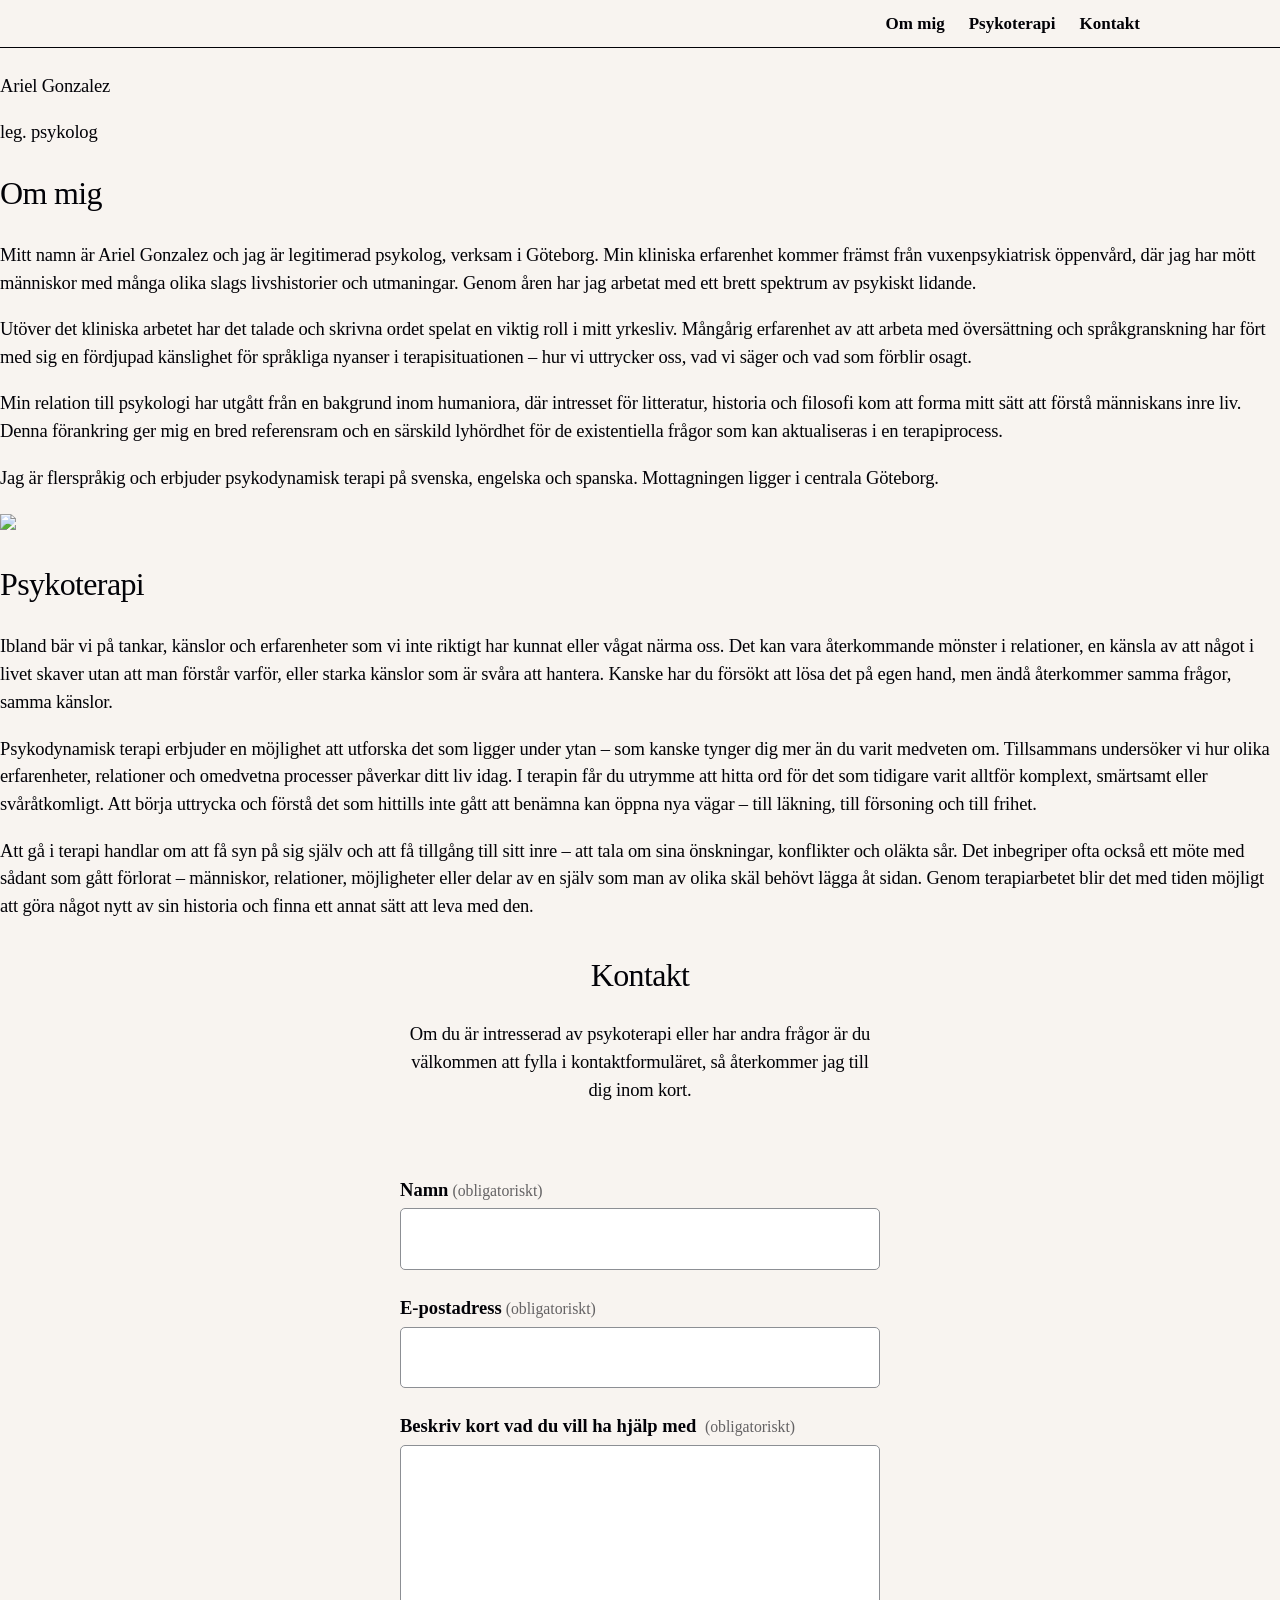
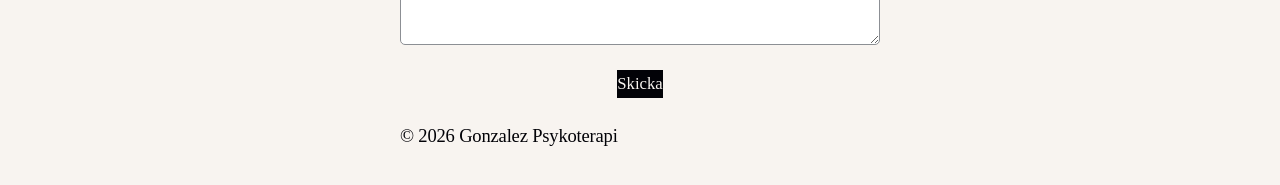
==== commit d4614636: "f" ====
--- a/index.html
+++ b/index.html
@@ -1,6 +1,19 @@
 <!DOCTYPE html>
 <html lang="sv-SE">
 <head>
+
+
+<!-- Google tag (gtag.js) -->
+<script async src="https://www.googletagmanager.com/gtag/js?id=G-YB54HN2DEX"></script>
+<script>
+  window.dataLayer = window.dataLayer || [];
+  function gtag(){dataLayer.push(arguments);}
+  gtag('js', new Date());
+
+  gtag('config', 'G-YB54HN2DEX');
+</script>
+
+
 	<meta charset="UTF-8" />
 	<meta name="viewport" content="width=device-width, initial-scale=1" />
 <meta name='robots' content='max-image-preview:large' />
@@ -364,8 +377,60 @@
 @font-face{font-family:Lora;font-style:italic;font-weight:600;font-display:fallback;src:url('https://fonts.wp.com/s/lora/v32/0QI8MX1D_JOuMw_hLdO6T2wV9KnW-BQCkq18ndeZzZ0.woff2') format('woff2');}
 @font-face{font-family:Lora;font-style:italic;font-weight:700;font-display:fallback;src:url('https://fonts.wp.com/s/lora/v32/0QI8MX1D_JOuMw_hLdO6T2wV9KnW-C0Ckq18ndeZzZ0.woff2') format('woff2');}
 </style>
+
+
+<style>
+	/* Exact button styling from local version */
+	.wp-block-button__link {
+	  align-content: center;
+	  appearance: auto;
+	  background-color: rgb(2, 2, 7);
+	  border: none;
+	  border-radius: 0px;
+	  box-sizing: border-box;
+	  color: rgb(248, 244, 240);
+	  cursor: pointer;
+	  display: inline-block;
+	  font-family: Literata, serif;
+	  font-size: 16.7672px;
+	  font-style: normal;
+	  font-weight: 400;
+	  height: auto;
+	  letter-spacing: normal;
+	  line-height: 28.5042px;
+	  margin: 0;
+	  padding: 13.1837px 24.3507px;
+	  text-align: center;
+	  text-decoration: none;
+	  text-transform: none;
+	  word-break: break-word;
+	}
+	
+	.wp-block-button__link:hover {
+	  background-color: rgb(2, 2, 7);
+	  color: rgb(248, 244, 240);
+	}
+	
+	.wp-block-jetpack-button.aligncenter {
+	  text-align: center;
+	  display: block;
+	}
+	
+	.wp-block-button {
+	  margin: 0;
+	}
+	</style>
+
 			<link rel="stylesheet" id="custom-css-css" type="text/css" href="https://s2.wp.com/?custom-css=1&#038;csblog=gpo7v&#038;cscache=6&#038;csrev=136" />
-			</head>
+			
+
+			
+			
+		
+		
+		
+		
+		</head>
 
 <body class="home blog wp-embed-responsive wp-theme-pubfewer is-block-theme customizer-styles-applied jetpack-reblog-enabled">
 
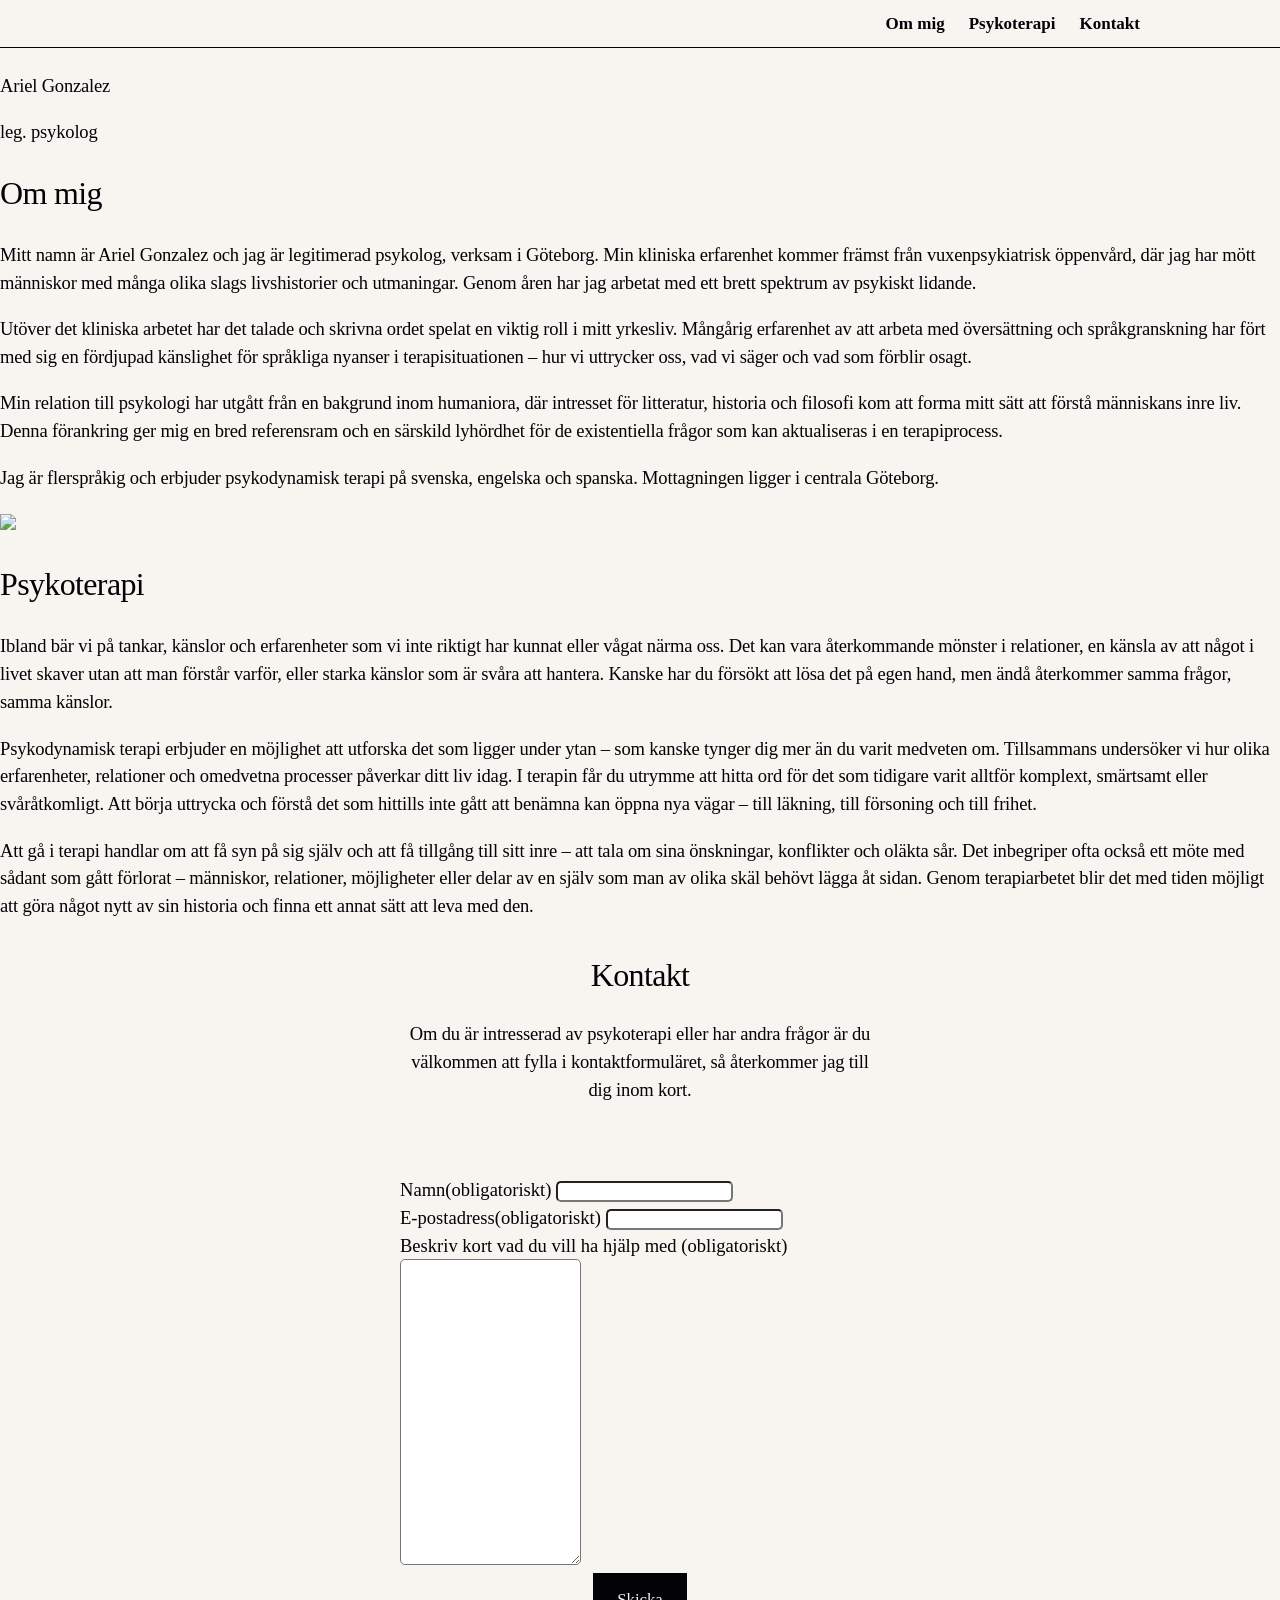
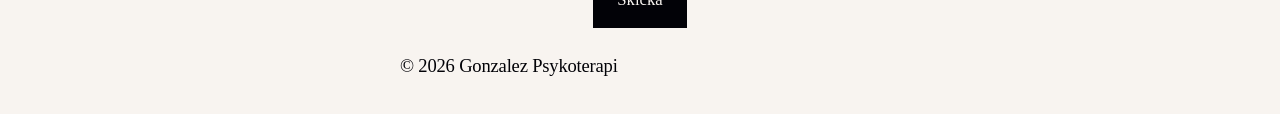
==== commit 50dca32d: "f" ====
--- a/index.html
+++ b/index.html
@@ -216,7 +216,8 @@
 .amp-wp-article .wp-block-jetpack-button{color:#fff}.wp-block-jetpack-button{height:fit-content;margin:0;max-width:100%;width:fit-content}.wp-block-jetpack-button.aligncenter,.wp-block-jetpack-button.alignleft,.wp-block-jetpack-button.alignright{display:block}.wp-block-jetpack-button.aligncenter{margin-left:auto;margin-right:auto}.wp-block-jetpack-button.alignleft{margin-right:auto}.wp-block-jetpack-button.alignright{margin-left:auto}.wp-block-jetpack-button.is-style-outline>.wp-block-button__link{background-color:#0000;border:1px solid;color:currentColor}:where(.wp-block-jetpack-button:not(.is-style-outline) button){border:none}.wp-block-jetpack-button .spinner{display:none;fill:currentColor}.wp-block-jetpack-button .spinner svg{display:block}.wp-block-jetpack-button .is-submitting .spinner{display:inline}.wp-block-jetpack-button .is-visually-hidden{clip:rect(0 0 0 0);clip-path:inset(50%);height:1px;overflow:hidden;position:absolute;white-space:nowrap;width:1px}.wp-block-jetpack-button .disable-spinner .spinner{display:none}
 /*# sourceURL=/wp-content/mu-plugins/jetpack-plugin/moon/_inc/blocks/button/view.css?minify=false */
 </style>
-<link crossorigin='anonymous' rel='stylesheet' id='all-css-20-1' href='wp-content/mu-plugins/jetpack-plugin/moon/jetpack_vendor/automattic/jetpack-forms/dist/contact-form/css/grunion.css%3Fm=1766787693i&amp;cssminify=yes.css' type='text/css' media='all' />
+<!-- <link crossorigin='anonymous' rel='stylesheet' id='all-css-20-1' href='wp-content/mu-plugins/jetpack-plugin/moon/jetpack_vendor/automattic/jetpack-forms/dist/contact-form/css/grunion.css%3Fm=1766787693i&amp;cssminify=yes.css' type='text/css' media='all' /> -->
+<link rel='stylesheet' href='/wp-content/mu-plugins/jetpack-plugin/moon/jetpack_vendor/automattic/jetpack-forms/dist/contact-form/css/grunion.css?m=1766787693i&cssminify=yes.css' type='text/css' media='all' />
 <style id='wp-emoji-styles-inline-css'>
 
 	img.wp-smiley, img.emoji {
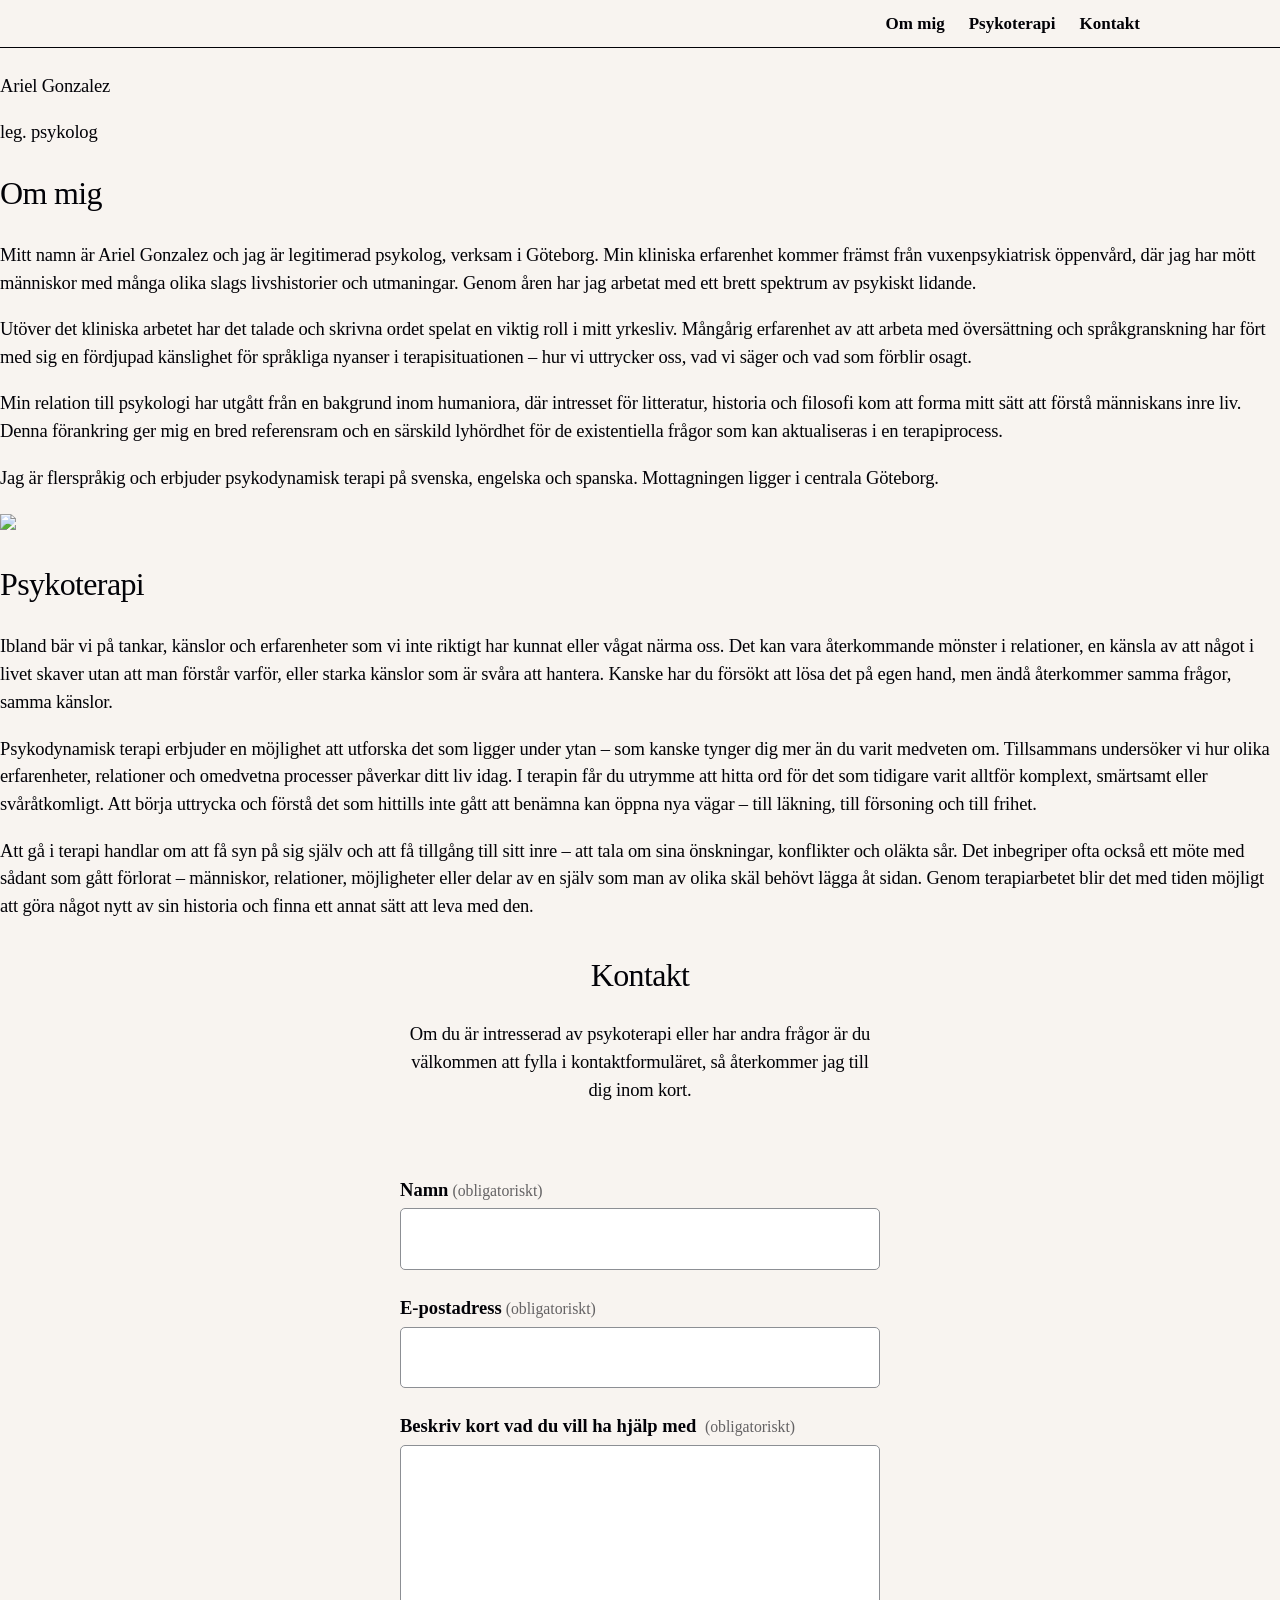
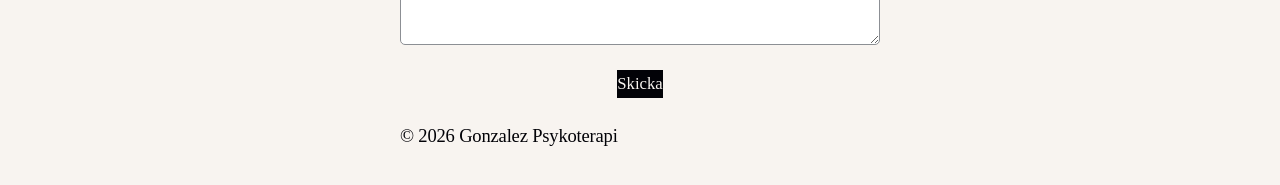
==== commit 87aad0e6: "f" ====
--- a/index.html
+++ b/index.html
@@ -216,8 +216,8 @@
 .amp-wp-article .wp-block-jetpack-button{color:#fff}.wp-block-jetpack-button{height:fit-content;margin:0;max-width:100%;width:fit-content}.wp-block-jetpack-button.aligncenter,.wp-block-jetpack-button.alignleft,.wp-block-jetpack-button.alignright{display:block}.wp-block-jetpack-button.aligncenter{margin-left:auto;margin-right:auto}.wp-block-jetpack-button.alignleft{margin-right:auto}.wp-block-jetpack-button.alignright{margin-left:auto}.wp-block-jetpack-button.is-style-outline>.wp-block-button__link{background-color:#0000;border:1px solid;color:currentColor}:where(.wp-block-jetpack-button:not(.is-style-outline) button){border:none}.wp-block-jetpack-button .spinner{display:none;fill:currentColor}.wp-block-jetpack-button .spinner svg{display:block}.wp-block-jetpack-button .is-submitting .spinner{display:inline}.wp-block-jetpack-button .is-visually-hidden{clip:rect(0 0 0 0);clip-path:inset(50%);height:1px;overflow:hidden;position:absolute;white-space:nowrap;width:1px}.wp-block-jetpack-button .disable-spinner .spinner{display:none}
 /*# sourceURL=/wp-content/mu-plugins/jetpack-plugin/moon/_inc/blocks/button/view.css?minify=false */
 </style>
-<!-- <link crossorigin='anonymous' rel='stylesheet' id='all-css-20-1' href='wp-content/mu-plugins/jetpack-plugin/moon/jetpack_vendor/automattic/jetpack-forms/dist/contact-form/css/grunion.css%3Fm=1766787693i&amp;cssminify=yes.css' type='text/css' media='all' /> -->
-<link rel='stylesheet' href='/wp-content/mu-plugins/jetpack-plugin/moon/jetpack_vendor/automattic/jetpack-forms/dist/contact-form/css/grunion.css?m=1766787693i&cssminify=yes.css' type='text/css' media='all' />
+<link crossorigin='anonymous' rel='stylesheet' id='all-css-20-1' href='wp-content/mu-plugins/jetpack-plugin/moon/jetpack_vendor/automattic/jetpack-forms/dist/contact-form/css/grunion.css%3Fm=1766787693i&amp;cssminify=yes.css' type='text/css' media='all' />
+<!-- <link rel='stylesheet' href='/wp-content/mu-plugins/jetpack-plugin/moon/jetpack_vendor/automattic/jetpack-forms/dist/contact-form/css/grunion.css?m=1766787693i&cssminify=yes.css' type='text/css' media='all' /> -->
 <style id='wp-emoji-styles-inline-css'>
 
 	img.wp-smiley, img.emoji {
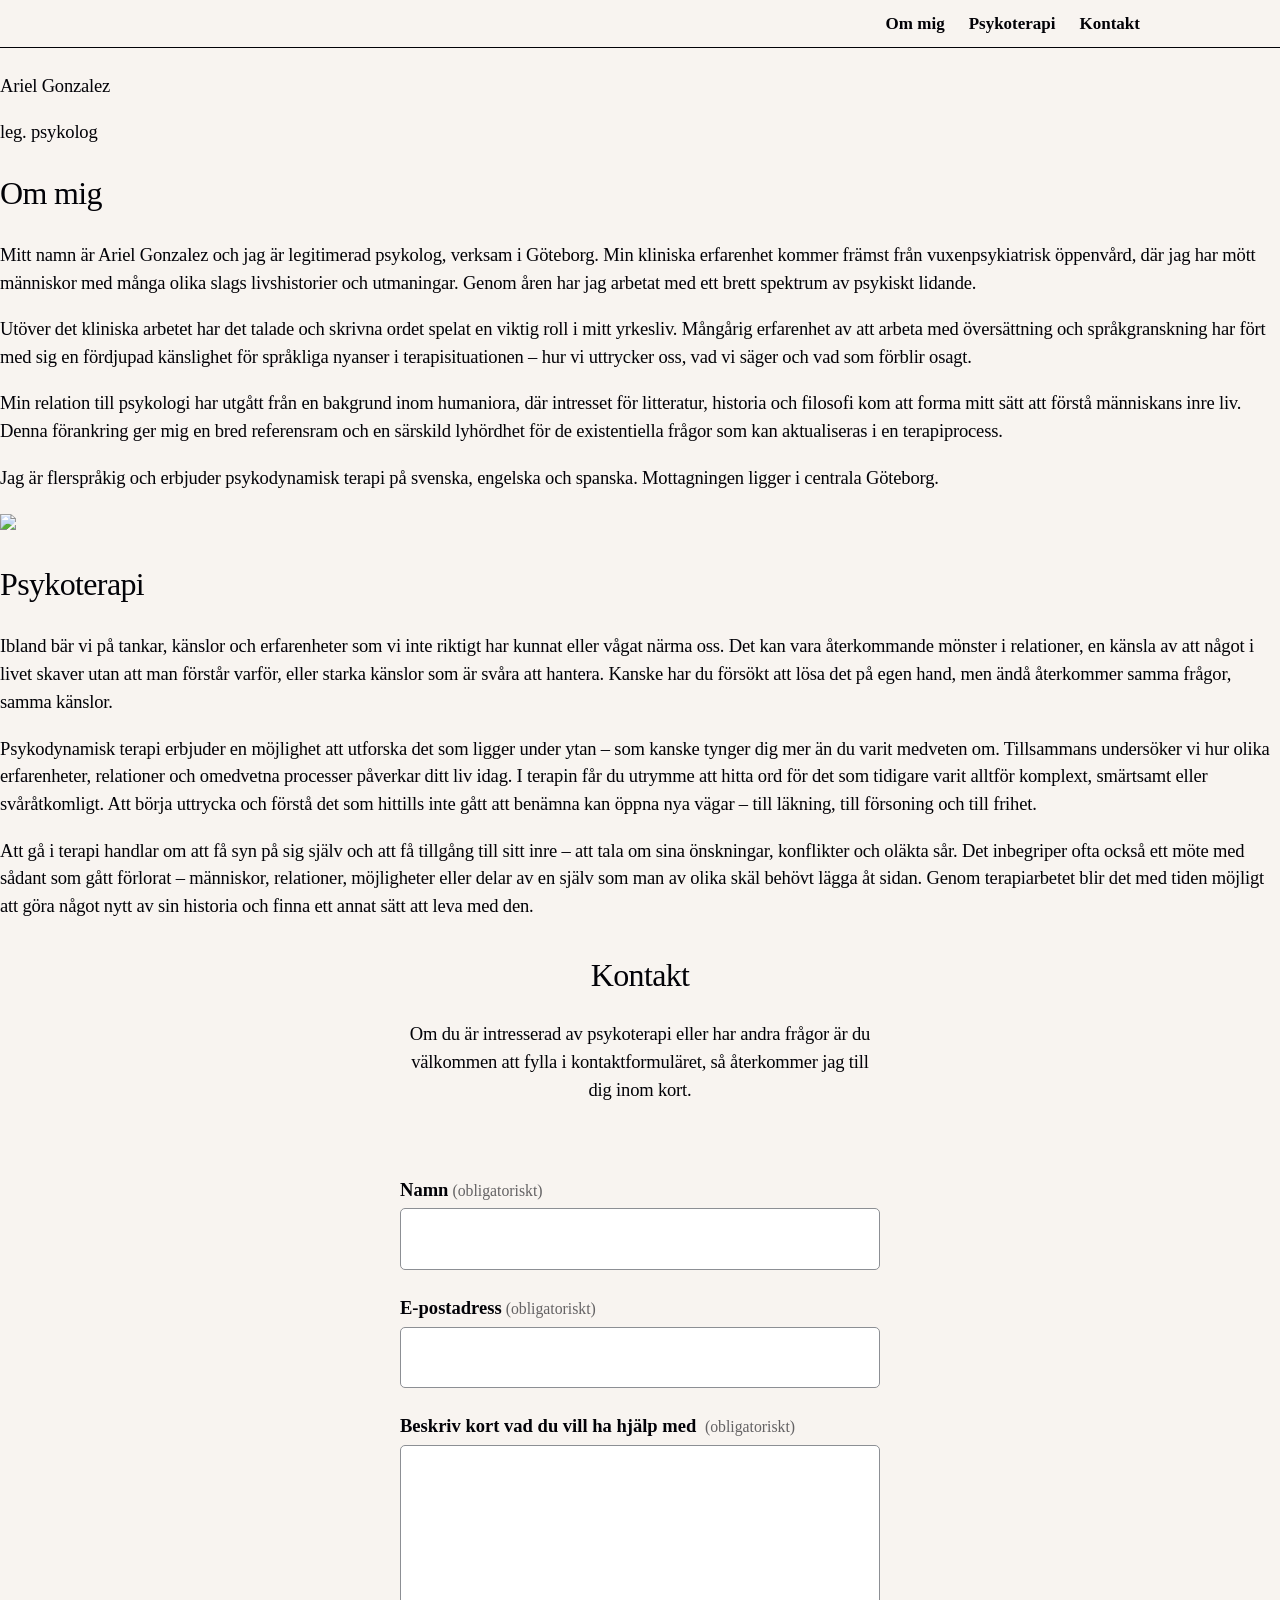
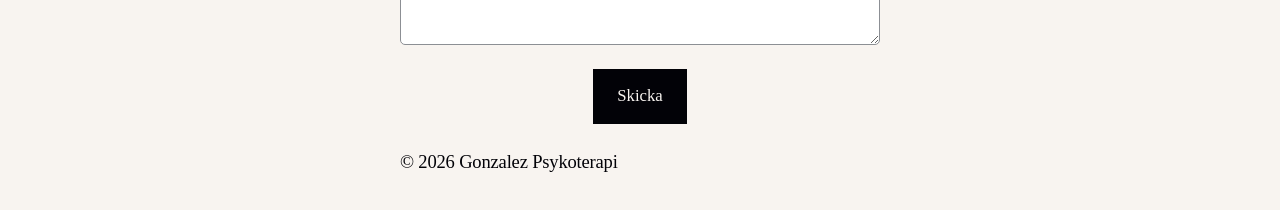
==== commit 05b83779: "f" ====
--- a/index.html
+++ b/index.html
@@ -379,46 +379,27 @@
 @font-face{font-family:Lora;font-style:italic;font-weight:700;font-display:fallback;src:url('https://fonts.wp.com/s/lora/v32/0QI8MX1D_JOuMw_hLdO6T2wV9KnW-C0Ckq18ndeZzZ0.woff2') format('woff2');}
 </style>
 
-
 <style>
-	/* Exact button styling from local version */
+	/* Force button styling */
 	.wp-block-button__link {
-	  align-content: center;
-	  appearance: auto;
-	  background-color: rgb(2, 2, 7);
-	  border: none;
-	  border-radius: 0px;
-	  box-sizing: border-box;
-	  color: rgb(248, 244, 240);
-	  cursor: pointer;
-	  display: inline-block;
-	  font-family: Literata, serif;
-	  font-size: 16.7672px;
-	  font-style: normal;
-	  font-weight: 400;
-	  height: auto;
-	  letter-spacing: normal;
-	  line-height: 28.5042px;
-	  margin: 0;
-	  padding: 13.1837px 24.3507px;
-	  text-align: center;
-	  text-decoration: none;
-	  text-transform: none;
-	  word-break: break-word;
-	}
-	
-	.wp-block-button__link:hover {
-	  background-color: rgb(2, 2, 7);
-	  color: rgb(248, 244, 240);
+	  background-color: rgb(2, 2, 7) !important;
+	  border: none !important;
+	  border-radius: 0px !important;
+	  color: rgb(248, 244, 240) !important;
+	  cursor: pointer !important;
+	  display: inline-block !important;
+	  font-family: Literata, serif !important;
+	  font-size: 16.7672px !important;
+	  font-weight: 400 !important;
+	  line-height: 28.5042px !important;
+	  padding: 13.1837px 24.3507px !important;
+	  text-align: center !important;
+	  text-decoration: none !important;
+	  margin: 0 !important;
 	}
 	
 	.wp-block-jetpack-button.aligncenter {
-	  text-align: center;
-	  display: block;
-	}
-	
-	.wp-block-button {
-	  margin: 0;
+	  text-align: center !important;
 	}
 	</style>
 
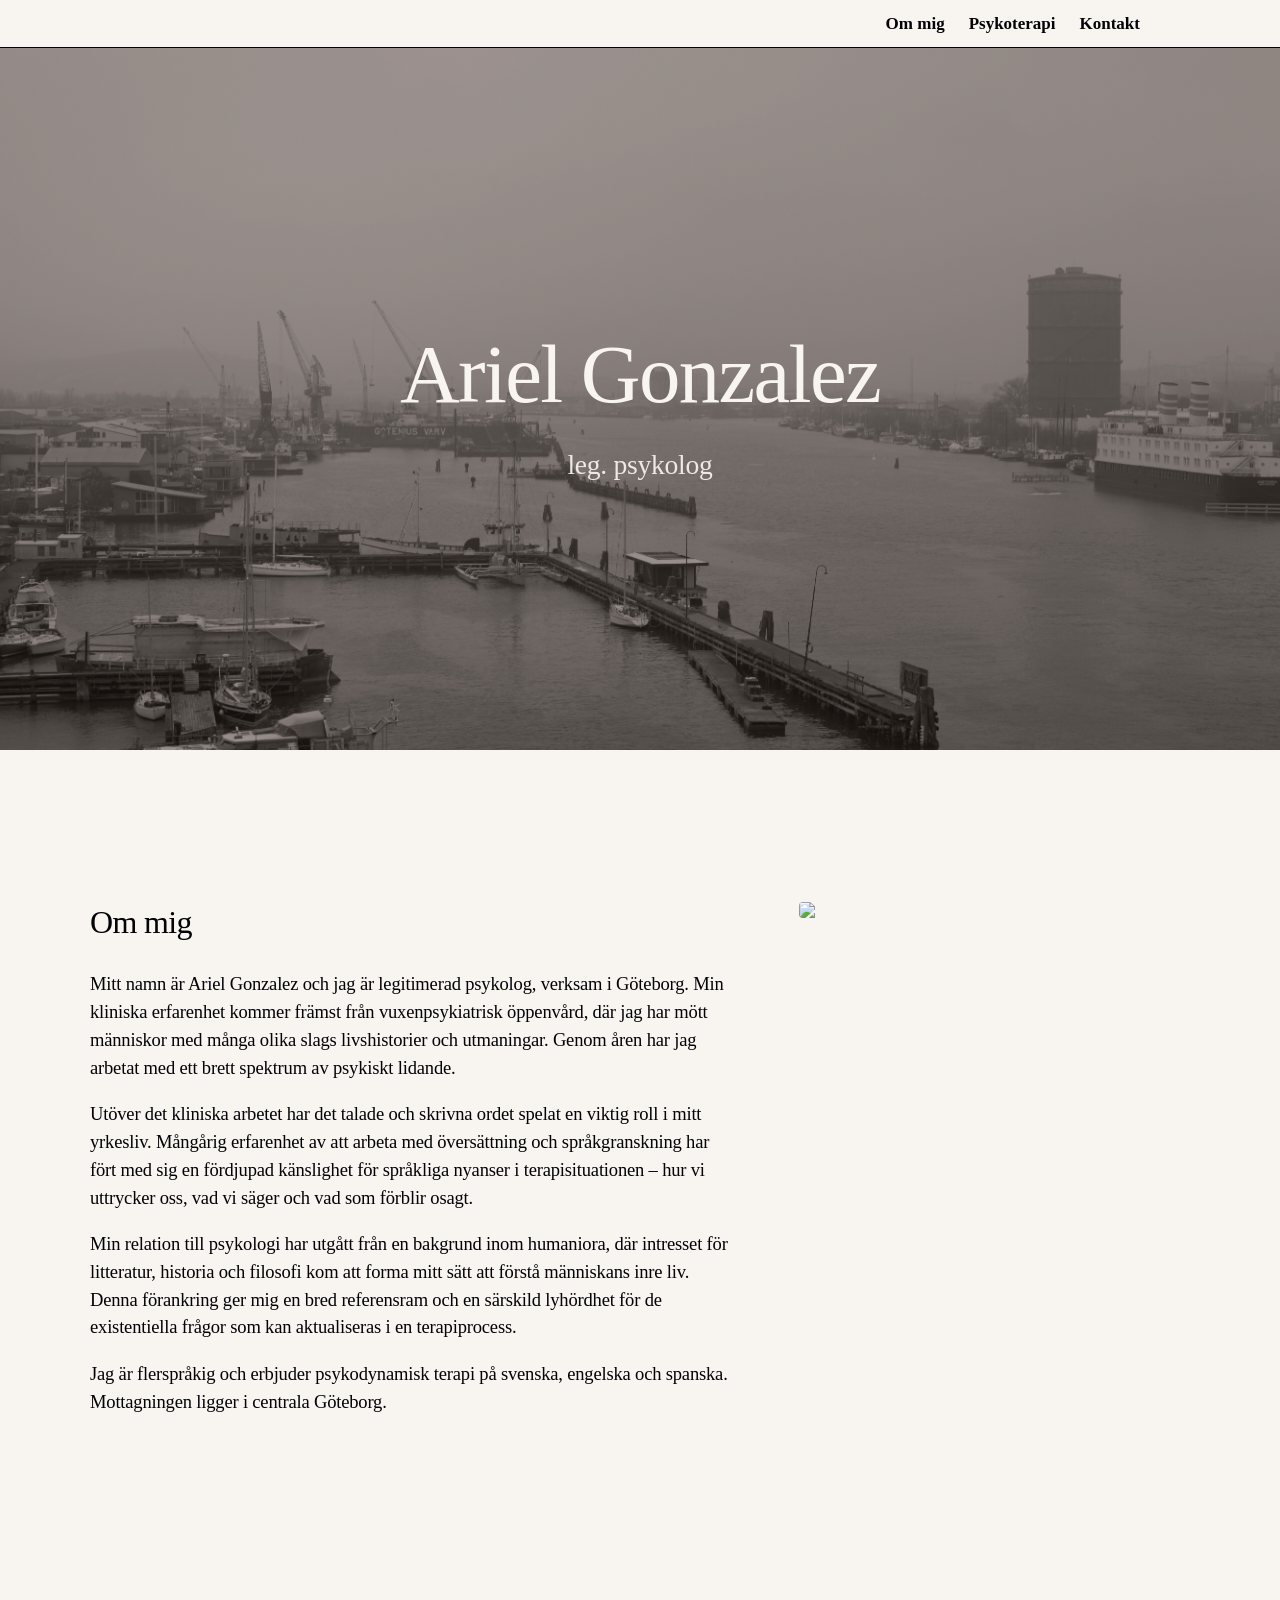
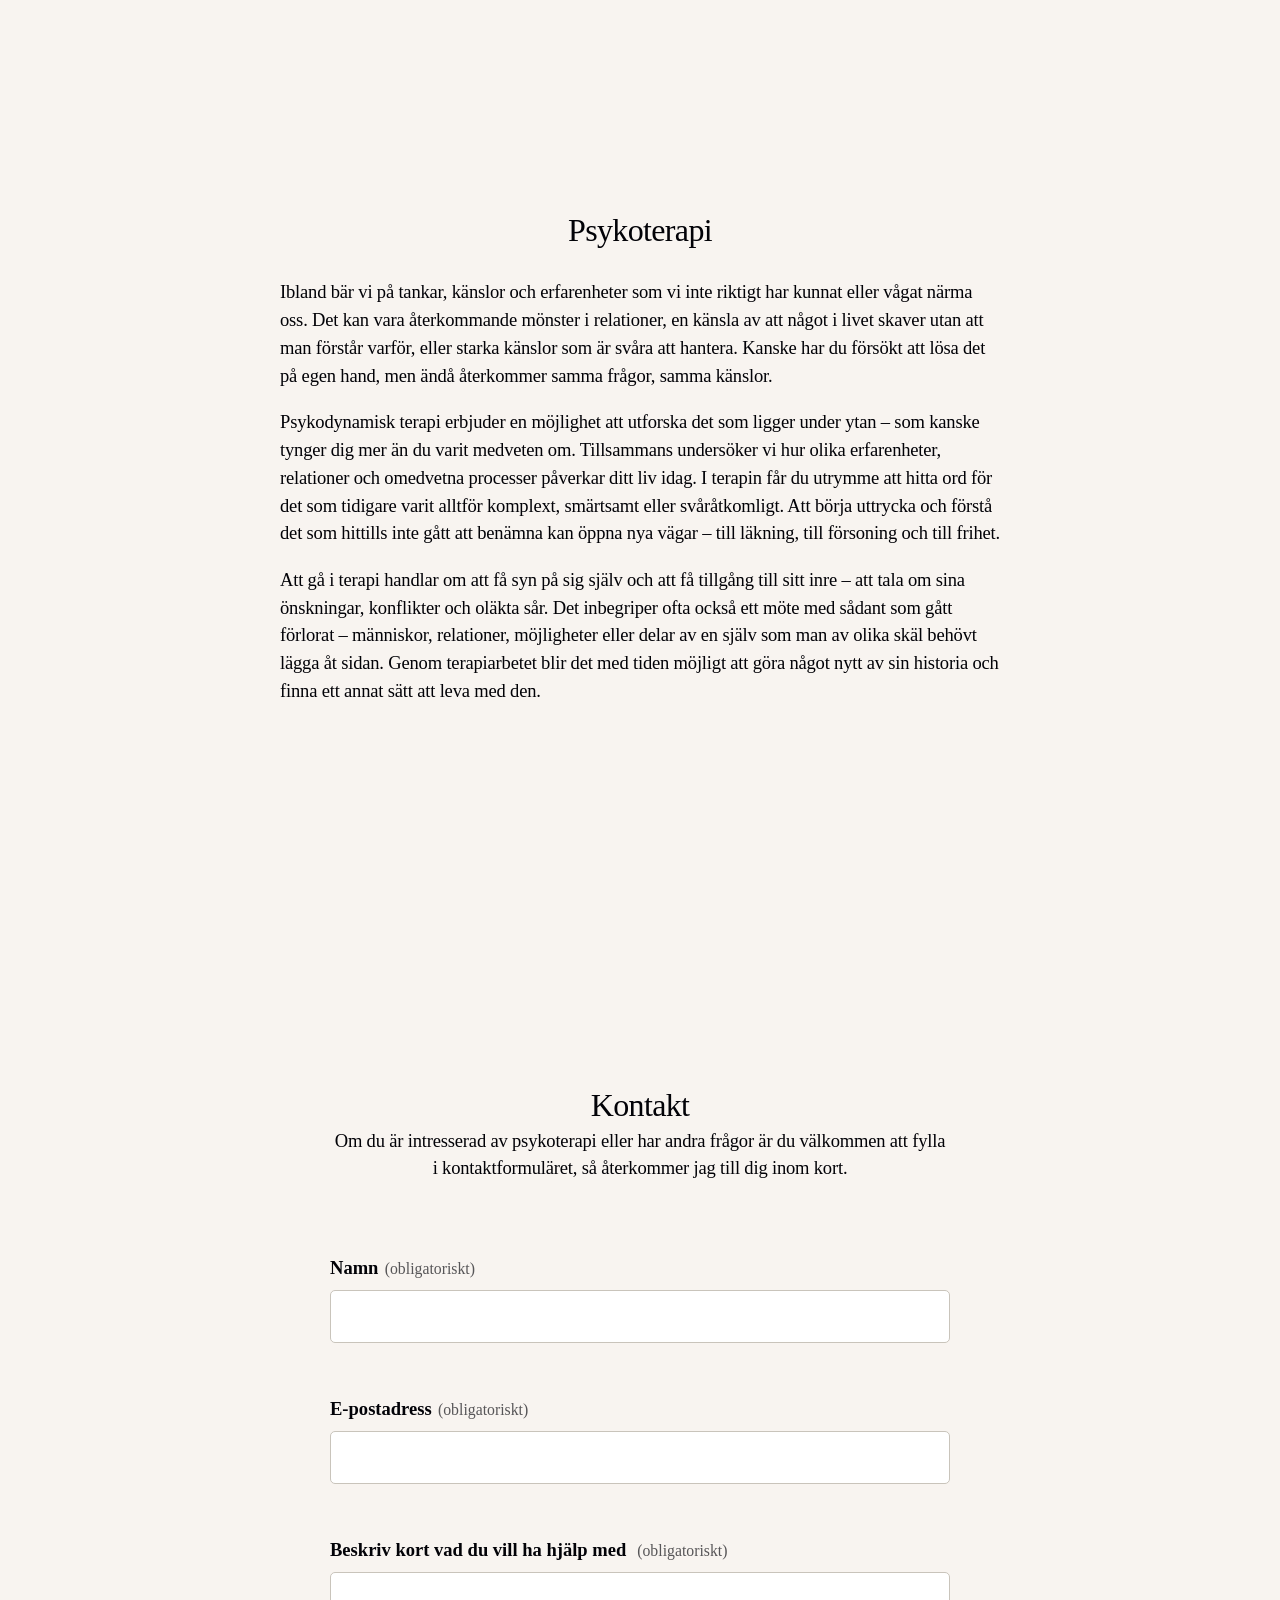
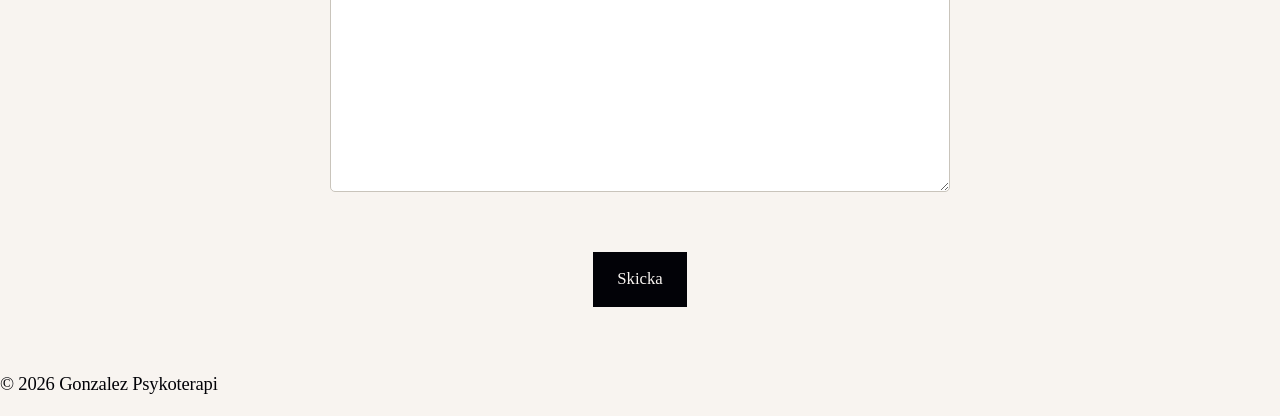
==== commit 5e9fa02c: "fix font loading" ====
--- a/index.html
+++ b/index.html
@@ -11,6 +11,87 @@
   gtag('js', new Date());
 
   gtag('config', 'G-YB54HN2DEX');
+</script>
+
+<!-- Custom event tracking: contact form submissions, CTA clicks, and in-page nav clicks -->
+<script>
+document.addEventListener('DOMContentLoaded', function () {
+  // Contact form submission (conversion event)
+  var contactForm = document.querySelector('#kontakt form.contact-form');
+  if (contactForm) {
+    contactForm.addEventListener('submit', function () {
+      if (typeof gtag === 'function') {
+        gtag('event', 'contact_form_submit', {
+          event_category: 'engagement',
+          event_label: 'Kontaktformulär'
+        });
+      }
+    });
+  }
+
+  // CTA / button clicks (e.g. the "Skicka" send button, and any future buttons)
+  document.addEventListener('click', function (e) {
+    var btn = e.target.closest('.wp-block-button__link');
+    if (btn && typeof gtag === 'function') {
+      gtag('event', 'cta_click', {
+        event_category: 'engagement',
+        event_label: btn.textContent.trim()
+      });
+    }
+  });
+
+  // In-page section navigation clicks (Om mig / Psykoterapi / Kontakt)
+  document.querySelectorAll('.wp-block-navigation-item__content').forEach(function (link) {
+    link.addEventListener('click', function () {
+      if (typeof gtag === 'function') {
+        gtag('event', 'nav_click', {
+          event_category: 'engagement',
+          event_label: link.textContent.trim()
+        });
+      }
+    });
+    // Close the mobile menu after following a link (see mobile menu fallback below).
+    link.addEventListener('click', function () {
+      closeMobileMenu();
+    });
+  });
+
+  // Plain-JS mobile menu fallback. The nav markup is built for WordPress's
+  // Interactivity API (data-wp-on--click etc.), which needs its JS module to
+  // load successfully to work. That module can fail silently in some
+  // contexts (e.g. viewing this file locally via file://), leaving the
+  // hamburger button dead. This listens on the same buttons and toggles the
+  // same "is-menu-open" / "has-modal-open" classes the site's own CSS
+  // already expects, so the menu works regardless of whether that module
+  // loaded.
+  var menuContainer = document.getElementById('modal-1');
+  var menuOpenBtn = document.querySelector('.wp-block-navigation__responsive-container-open');
+  var menuCloseBtn = document.querySelector('.wp-block-navigation__responsive-container-close');
+
+  function openMobileMenu() {
+    if (!menuContainer) return;
+    menuContainer.classList.add('is-menu-open', 'has-modal-open');
+    document.documentElement.classList.add('has-modal-open');
+    if (menuOpenBtn) menuOpenBtn.setAttribute('aria-expanded', 'true');
+  }
+
+  function closeMobileMenu() {
+    if (!menuContainer) return;
+    menuContainer.classList.remove('is-menu-open', 'has-modal-open');
+    document.documentElement.classList.remove('has-modal-open');
+    if (menuOpenBtn) menuOpenBtn.setAttribute('aria-expanded', 'false');
+  }
+
+  if (menuOpenBtn) {
+    menuOpenBtn.addEventListener('click', openMobileMenu);
+  }
+  if (menuCloseBtn) {
+    menuCloseBtn.addEventListener('click', closeMobileMenu);
+  }
+  document.addEventListener('keydown', function (e) {
+    if (e.key === 'Escape') closeMobileMenu();
+  });
+});
 </script>
 
 
@@ -343,40 +424,40 @@
 <link rel="modulepreload" href="https://s1.wp.com/wp-content/plugins/gutenberg-core/v22.2.0/build/modules/interactivity/index.min.js?m=1764855221i&#038;ver=1764773745501" id="@wordpress/interactivity-js-modulepreload" data-wp-fetchpriority="low">
 <meta name="description" content="Ariel Gonzalez – Psykodynamisk terapi i Göteborg" />
 <style class='wp-fonts-local'>
-@font-face{font-family:"EB Garamond";font-style:normal;font-weight:400;font-display:fallback;src:url('https://fonts.wp.com/s/ebgaramond/v27/SlGDmQSNjdsmc35JDF1K5E55YMjF_7DPuGi-6_RUBoV-e6yHgQ.woff2') format('woff2');}
-@font-face{font-family:"EB Garamond";font-style:normal;font-weight:500;font-display:fallback;src:url('https://fonts.wp.com/s/ebgaramond/v27/SlGDmQSNjdsmc35JDF1K5E55YMjF_7DPuGi-2fRUBoV-e6yHgQ.woff2') format('woff2');}
-@font-face{font-family:"EB Garamond";font-style:normal;font-weight:600;font-display:fallback;src:url('https://fonts.wp.com/s/ebgaramond/v27/SlGDmQSNjdsmc35JDF1K5E55YMjF_7DPuGi-NfNUBoV-e6yHgQ.woff2') format('woff2');}
-@font-face{font-family:"EB Garamond";font-style:normal;font-weight:700;font-display:fallback;src:url('https://fonts.wp.com/s/ebgaramond/v27/SlGDmQSNjdsmc35JDF1K5E55YMjF_7DPuGi-DPNUBoV-e6yHgQ.woff2') format('woff2');}
-@font-face{font-family:"EB Garamond";font-style:normal;font-weight:800;font-display:fallback;src:url('https://fonts.wp.com/s/ebgaramond/v27/SlGDmQSNjdsmc35JDF1K5E55YMjF_7DPuGi-a_NUBoV-e6yHgQ.woff2') format('woff2');}
-@font-face{font-family:"EB Garamond";font-style:italic;font-weight:400;font-display:fallback;src:url('https://fonts.wp.com/s/ebgaramond/v27/SlGFmQSNjdsmc35JDF1K5GRwUjcdlttVFm-rI7e8QI9_WamXgXFI.woff2') format('woff2');}
-@font-face{font-family:"EB Garamond";font-style:italic;font-weight:500;font-display:fallback;src:url('https://fonts.wp.com/s/ebgaramond/v27/SlGFmQSNjdsmc35JDF1K5GRwUjcdlttVFm-rI7eOQI9_WamXgXFI.woff2') format('woff2');}
-@font-face{font-family:"EB Garamond";font-style:italic;font-weight:600;font-display:fallback;src:url('https://fonts.wp.com/s/ebgaramond/v27/SlGFmQSNjdsmc35JDF1K5GRwUjcdlttVFm-rI7diR49_WamXgXFI.woff2') format('woff2');}
-@font-face{font-family:"EB Garamond";font-style:italic;font-weight:700;font-display:fallback;src:url('https://fonts.wp.com/s/ebgaramond/v27/SlGFmQSNjdsmc35JDF1K5GRwUjcdlttVFm-rI7dbR49_WamXgXFI.woff2') format('woff2');}
-@font-face{font-family:"EB Garamond";font-style:italic;font-weight:800;font-display:fallback;src:url('https://fonts.wp.com/s/ebgaramond/v27/SlGFmQSNjdsmc35JDF1K5GRwUjcdlttVFm-rI7c8R49_WamXgXFI.woff2') format('woff2');}
-@font-face{font-family:Literata;font-style:normal;font-weight:200;font-display:fallback;src:url('https://fonts.wp.com/s/literata/v35/or3PQ6P12-iJxAIgLa78DkrbXsDgk0oVDaDPYLanFLHpPf2TbJG_F_PcTWCWp8g.woff2') format('woff2');}
-@font-face{font-family:Literata;font-style:normal;font-weight:300;font-display:fallback;src:url('https://fonts.wp.com/s/literata/v35/or3PQ6P12-iJxAIgLa78DkrbXsDgk0oVDaDPYLanFLHpPf2TbE-_F_PcTWCWp8g.woff2') format('woff2');}
-@font-face{font-family:Literata;font-style:normal;font-weight:400;font-display:fallback;src:url('https://fonts.wp.com/s/literata/v35/or3PQ6P12-iJxAIgLa78DkrbXsDgk0oVDaDPYLanFLHpPf2TbBG_F_PcTWCWp8g.woff2') format('woff2');}
-@font-face{font-family:Literata;font-style:normal;font-weight:500;font-display:fallback;src:url('https://fonts.wp.com/s/literata/v35/or3PQ6P12-iJxAIgLa78DkrbXsDgk0oVDaDPYLanFLHpPf2TbCO_F_PcTWCWp8g.woff2') format('woff2');}
-@font-face{font-family:Literata;font-style:normal;font-weight:600;font-display:fallback;src:url('https://fonts.wp.com/s/literata/v35/or3PQ6P12-iJxAIgLa78DkrbXsDgk0oVDaDPYLanFLHpPf2TbM-4F_PcTWCWp8g.woff2') format('woff2');}
-@font-face{font-family:Literata;font-style:normal;font-weight:700;font-display:fallback;src:url('https://fonts.wp.com/s/literata/v35/or3PQ6P12-iJxAIgLa78DkrbXsDgk0oVDaDPYLanFLHpPf2TbPa4F_PcTWCWp8g.woff2') format('woff2');}
-@font-face{font-family:Literata;font-style:normal;font-weight:800;font-display:fallback;src:url('https://fonts.wp.com/s/literata/v35/or3PQ6P12-iJxAIgLa78DkrbXsDgk0oVDaDPYLanFLHpPf2TbJG4F_PcTWCWp8g.woff2') format('woff2');}
-@font-face{font-family:Literata;font-style:normal;font-weight:900;font-display:fallback;src:url('https://fonts.wp.com/s/literata/v35/or3PQ6P12-iJxAIgLa78DkrbXsDgk0oVDaDPYLanFLHpPf2TbLi4F_PcTWCWp8g.woff2') format('woff2');}
-@font-face{font-family:Literata;font-style:italic;font-weight:200;font-display:fallback;src:url('https://fonts.wp.com/s/literata/v35/or3NQ6P12-iJxAIgLYT1PLs1Zd0nfUwAbeGVKoRYzNiCp1OUedn8f7XWTEKTt8iVow.woff2') format('woff2');}
-@font-face{font-family:Literata;font-style:italic;font-weight:300;font-display:fallback;src:url('https://fonts.wp.com/s/literata/v35/or3NQ6P12-iJxAIgLYT1PLs1Zd0nfUwAbeGVKoRYzNiCp1OUedn8obXWTEKTt8iVow.woff2') format('woff2');}
-@font-face{font-family:Literata;font-style:italic;font-weight:400;font-display:fallback;src:url('https://fonts.wp.com/s/literata/v35/or3NQ6P12-iJxAIgLYT1PLs1Zd0nfUwAbeGVKoRYzNiCp1OUedn8_7XWTEKTt8iVow.woff2') format('woff2');}
-@font-face{font-family:Literata;font-style:italic;font-weight:500;font-display:fallback;src:url('https://fonts.wp.com/s/literata/v35/or3NQ6P12-iJxAIgLYT1PLs1Zd0nfUwAbeGVKoRYzNiCp1OUedn8zbXWTEKTt8iVow.woff2') format('woff2');}
-@font-face{font-family:Literata;font-style:italic;font-weight:600;font-display:fallback;src:url('https://fonts.wp.com/s/literata/v35/or3NQ6P12-iJxAIgLYT1PLs1Zd0nfUwAbeGVKoRYzNiCp1OUedn8IbLWTEKTt8iVow.woff2') format('woff2');}
-@font-face{font-family:Literata;font-style:italic;font-weight:700;font-display:fallback;src:url('https://fonts.wp.com/s/literata/v35/or3NQ6P12-iJxAIgLYT1PLs1Zd0nfUwAbeGVKoRYzNiCp1OUedn8GLLWTEKTt8iVow.woff2') format('woff2');}
-@font-face{font-family:Literata;font-style:italic;font-weight:800;font-display:fallback;src:url('https://fonts.wp.com/s/literata/v35/or3NQ6P12-iJxAIgLYT1PLs1Zd0nfUwAbeGVKoRYzNiCp1OUedn8f7LWTEKTt8iVow.woff2') format('woff2');}
-@font-face{font-family:Literata;font-style:italic;font-weight:900;font-display:fallback;src:url('https://fonts.wp.com/s/literata/v35/or3NQ6P12-iJxAIgLYT1PLs1Zd0nfUwAbeGVKoRYzNiCp1OUedn8VrLWTEKTt8iVow.woff2') format('woff2');}
-@font-face{font-family:Lora;font-style:normal;font-weight:400;font-display:fallback;src:url('https://fonts.wp.com/s/lora/v32/0QI6MX1D_JOuGQbT0gvTJPa787weuyJDmKxemMeZ.woff2') format('woff2');}
-@font-face{font-family:Lora;font-style:normal;font-weight:500;font-display:fallback;src:url('https://fonts.wp.com/s/lora/v32/0QI6MX1D_JOuGQbT0gvTJPa787wsuyJDmKxemMeZ.woff2') format('woff2');}
-@font-face{font-family:Lora;font-style:normal;font-weight:600;font-display:fallback;src:url('https://fonts.wp.com/s/lora/v32/0QI6MX1D_JOuGQbT0gvTJPa787zAvCJDmKxemMeZ.woff2') format('woff2');}
-@font-face{font-family:Lora;font-style:normal;font-weight:700;font-display:fallback;src:url('https://fonts.wp.com/s/lora/v32/0QI6MX1D_JOuGQbT0gvTJPa787z5vCJDmKxemMeZ.woff2') format('woff2');}
-@font-face{font-family:Lora;font-style:italic;font-weight:400;font-display:fallback;src:url('https://fonts.wp.com/s/lora/v32/0QI8MX1D_JOuMw_hLdO6T2wV9KnW-MoFkq18ndeZzZ0.woff2') format('woff2');}
-@font-face{font-family:Lora;font-style:italic;font-weight:500;font-display:fallback;src:url('https://fonts.wp.com/s/lora/v32/0QI8MX1D_JOuMw_hLdO6T2wV9KnW-PgFkq18ndeZzZ0.woff2') format('woff2');}
-@font-face{font-family:Lora;font-style:italic;font-weight:600;font-display:fallback;src:url('https://fonts.wp.com/s/lora/v32/0QI8MX1D_JOuMw_hLdO6T2wV9KnW-BQCkq18ndeZzZ0.woff2') format('woff2');}
-@font-face{font-family:Lora;font-style:italic;font-weight:700;font-display:fallback;src:url('https://fonts.wp.com/s/lora/v32/0QI8MX1D_JOuMw_hLdO6T2wV9KnW-C0Ckq18ndeZzZ0.woff2') format('woff2');}
+@font-face{font-family:"EB Garamond";font-style:normal;font-weight:400;font-display:swap;src:url('https://fonts.wp.com/s/ebgaramond/v27/SlGDmQSNjdsmc35JDF1K5E55YMjF_7DPuGi-6_RUBoV-e6yHgQ.woff2') format('woff2');}
+@font-face{font-family:"EB Garamond";font-style:normal;font-weight:500;font-display:swap;src:url('https://fonts.wp.com/s/ebgaramond/v27/SlGDmQSNjdsmc35JDF1K5E55YMjF_7DPuGi-2fRUBoV-e6yHgQ.woff2') format('woff2');}
+@font-face{font-family:"EB Garamond";font-style:normal;font-weight:600;font-display:swap;src:url('https://fonts.wp.com/s/ebgaramond/v27/SlGDmQSNjdsmc35JDF1K5E55YMjF_7DPuGi-NfNUBoV-e6yHgQ.woff2') format('woff2');}
+@font-face{font-family:"EB Garamond";font-style:normal;font-weight:700;font-display:swap;src:url('https://fonts.wp.com/s/ebgaramond/v27/SlGDmQSNjdsmc35JDF1K5E55YMjF_7DPuGi-DPNUBoV-e6yHgQ.woff2') format('woff2');}
+@font-face{font-family:"EB Garamond";font-style:normal;font-weight:800;font-display:swap;src:url('https://fonts.wp.com/s/ebgaramond/v27/SlGDmQSNjdsmc35JDF1K5E55YMjF_7DPuGi-a_NUBoV-e6yHgQ.woff2') format('woff2');}
+@font-face{font-family:"EB Garamond";font-style:italic;font-weight:400;font-display:swap;src:url('https://fonts.wp.com/s/ebgaramond/v27/SlGFmQSNjdsmc35JDF1K5GRwUjcdlttVFm-rI7e8QI9_WamXgXFI.woff2') format('woff2');}
+@font-face{font-family:"EB Garamond";font-style:italic;font-weight:500;font-display:swap;src:url('https://fonts.wp.com/s/ebgaramond/v27/SlGFmQSNjdsmc35JDF1K5GRwUjcdlttVFm-rI7eOQI9_WamXgXFI.woff2') format('woff2');}
+@font-face{font-family:"EB Garamond";font-style:italic;font-weight:600;font-display:swap;src:url('https://fonts.wp.com/s/ebgaramond/v27/SlGFmQSNjdsmc35JDF1K5GRwUjcdlttVFm-rI7diR49_WamXgXFI.woff2') format('woff2');}
+@font-face{font-family:"EB Garamond";font-style:italic;font-weight:700;font-display:swap;src:url('https://fonts.wp.com/s/ebgaramond/v27/SlGFmQSNjdsmc35JDF1K5GRwUjcdlttVFm-rI7dbR49_WamXgXFI.woff2') format('woff2');}
+@font-face{font-family:"EB Garamond";font-style:italic;font-weight:800;font-display:swap;src:url('https://fonts.wp.com/s/ebgaramond/v27/SlGFmQSNjdsmc35JDF1K5GRwUjcdlttVFm-rI7c8R49_WamXgXFI.woff2') format('woff2');}
+@font-face{font-family:Literata;font-style:normal;font-weight:200;font-display:swap;src:url('https://fonts.wp.com/s/literata/v35/or3PQ6P12-iJxAIgLa78DkrbXsDgk0oVDaDPYLanFLHpPf2TbJG_F_PcTWCWp8g.woff2') format('woff2');}
+@font-face{font-family:Literata;font-style:normal;font-weight:300;font-display:swap;src:url('https://fonts.wp.com/s/literata/v35/or3PQ6P12-iJxAIgLa78DkrbXsDgk0oVDaDPYLanFLHpPf2TbE-_F_PcTWCWp8g.woff2') format('woff2');}
+@font-face{font-family:Literata;font-style:normal;font-weight:400;font-display:swap;src:url('https://fonts.wp.com/s/literata/v35/or3PQ6P12-iJxAIgLa78DkrbXsDgk0oVDaDPYLanFLHpPf2TbBG_F_PcTWCWp8g.woff2') format('woff2');}
+@font-face{font-family:Literata;font-style:normal;font-weight:500;font-display:swap;src:url('https://fonts.wp.com/s/literata/v35/or3PQ6P12-iJxAIgLa78DkrbXsDgk0oVDaDPYLanFLHpPf2TbCO_F_PcTWCWp8g.woff2') format('woff2');}
+@font-face{font-family:Literata;font-style:normal;font-weight:600;font-display:swap;src:url('https://fonts.wp.com/s/literata/v35/or3PQ6P12-iJxAIgLa78DkrbXsDgk0oVDaDPYLanFLHpPf2TbM-4F_PcTWCWp8g.woff2') format('woff2');}
+@font-face{font-family:Literata;font-style:normal;font-weight:700;font-display:swap;src:url('https://fonts.wp.com/s/literata/v35/or3PQ6P12-iJxAIgLa78DkrbXsDgk0oVDaDPYLanFLHpPf2TbPa4F_PcTWCWp8g.woff2') format('woff2');}
+@font-face{font-family:Literata;font-style:normal;font-weight:800;font-display:swap;src:url('https://fonts.wp.com/s/literata/v35/or3PQ6P12-iJxAIgLa78DkrbXsDgk0oVDaDPYLanFLHpPf2TbJG4F_PcTWCWp8g.woff2') format('woff2');}
+@font-face{font-family:Literata;font-style:normal;font-weight:900;font-display:swap;src:url('https://fonts.wp.com/s/literata/v35/or3PQ6P12-iJxAIgLa78DkrbXsDgk0oVDaDPYLanFLHpPf2TbLi4F_PcTWCWp8g.woff2') format('woff2');}
+@font-face{font-family:Literata;font-style:italic;font-weight:200;font-display:swap;src:url('https://fonts.wp.com/s/literata/v35/or3NQ6P12-iJxAIgLYT1PLs1Zd0nfUwAbeGVKoRYzNiCp1OUedn8f7XWTEKTt8iVow.woff2') format('woff2');}
+@font-face{font-family:Literata;font-style:italic;font-weight:300;font-display:swap;src:url('https://fonts.wp.com/s/literata/v35/or3NQ6P12-iJxAIgLYT1PLs1Zd0nfUwAbeGVKoRYzNiCp1OUedn8obXWTEKTt8iVow.woff2') format('woff2');}
+@font-face{font-family:Literata;font-style:italic;font-weight:400;font-display:swap;src:url('https://fonts.wp.com/s/literata/v35/or3NQ6P12-iJxAIgLYT1PLs1Zd0nfUwAbeGVKoRYzNiCp1OUedn8_7XWTEKTt8iVow.woff2') format('woff2');}
+@font-face{font-family:Literata;font-style:italic;font-weight:500;font-display:swap;src:url('https://fonts.wp.com/s/literata/v35/or3NQ6P12-iJxAIgLYT1PLs1Zd0nfUwAbeGVKoRYzNiCp1OUedn8zbXWTEKTt8iVow.woff2') format('woff2');}
+@font-face{font-family:Literata;font-style:italic;font-weight:600;font-display:swap;src:url('https://fonts.wp.com/s/literata/v35/or3NQ6P12-iJxAIgLYT1PLs1Zd0nfUwAbeGVKoRYzNiCp1OUedn8IbLWTEKTt8iVow.woff2') format('woff2');}
+@font-face{font-family:Literata;font-style:italic;font-weight:700;font-display:swap;src:url('https://fonts.wp.com/s/literata/v35/or3NQ6P12-iJxAIgLYT1PLs1Zd0nfUwAbeGVKoRYzNiCp1OUedn8GLLWTEKTt8iVow.woff2') format('woff2');}
+@font-face{font-family:Literata;font-style:italic;font-weight:800;font-display:swap;src:url('https://fonts.wp.com/s/literata/v35/or3NQ6P12-iJxAIgLYT1PLs1Zd0nfUwAbeGVKoRYzNiCp1OUedn8f7LWTEKTt8iVow.woff2') format('woff2');}
+@font-face{font-family:Literata;font-style:italic;font-weight:900;font-display:swap;src:url('https://fonts.wp.com/s/literata/v35/or3NQ6P12-iJxAIgLYT1PLs1Zd0nfUwAbeGVKoRYzNiCp1OUedn8VrLWTEKTt8iVow.woff2') format('woff2');}
+@font-face{font-family:Lora;font-style:normal;font-weight:400;font-display:swap;src:url('https://fonts.wp.com/s/lora/v32/0QI6MX1D_JOuGQbT0gvTJPa787weuyJDmKxemMeZ.woff2') format('woff2');}
+@font-face{font-family:Lora;font-style:normal;font-weight:500;font-display:swap;src:url('https://fonts.wp.com/s/lora/v32/0QI6MX1D_JOuGQbT0gvTJPa787wsuyJDmKxemMeZ.woff2') format('woff2');}
+@font-face{font-family:Lora;font-style:normal;font-weight:600;font-display:swap;src:url('https://fonts.wp.com/s/lora/v32/0QI6MX1D_JOuGQbT0gvTJPa787zAvCJDmKxemMeZ.woff2') format('woff2');}
+@font-face{font-family:Lora;font-style:normal;font-weight:700;font-display:swap;src:url('https://fonts.wp.com/s/lora/v32/0QI6MX1D_JOuGQbT0gvTJPa787z5vCJDmKxemMeZ.woff2') format('woff2');}
+@font-face{font-family:Lora;font-style:italic;font-weight:400;font-display:swap;src:url('https://fonts.wp.com/s/lora/v32/0QI8MX1D_JOuMw_hLdO6T2wV9KnW-MoFkq18ndeZzZ0.woff2') format('woff2');}
+@font-face{font-family:Lora;font-style:italic;font-weight:500;font-display:swap;src:url('https://fonts.wp.com/s/lora/v32/0QI8MX1D_JOuMw_hLdO6T2wV9KnW-PgFkq18ndeZzZ0.woff2') format('woff2');}
+@font-face{font-family:Lora;font-style:italic;font-weight:600;font-display:swap;src:url('https://fonts.wp.com/s/lora/v32/0QI8MX1D_JOuMw_hLdO6T2wV9KnW-BQCkq18ndeZzZ0.woff2') format('woff2');}
+@font-face{font-family:Lora;font-style:italic;font-weight:700;font-display:swap;src:url('https://fonts.wp.com/s/lora/v32/0QI8MX1D_JOuMw_hLdO6T2wV9KnW-C0Ckq18ndeZzZ0.woff2') format('woff2');}
 </style>
 
 <style>
@@ -403,7 +484,7 @@
 	}
 	</style>
 
-			<link rel="stylesheet" id="custom-css-css" type="text/css" href="https://s2.wp.com/?custom-css=1&#038;csblog=gpo7v&#038;cscache=6&#038;csrev=136" />
+			<link rel="stylesheet" id="custom-css-css" type="text/css" href="custom-style.css" />
 			
 
 			
@@ -500,6 +581,8 @@
             <img src="wp-content/uploads/2025/03/ariel_gonzalez-1.jpg" class="wp-image-55" />
         </figure>
     </div>
+    </div>
+</div>
 
 <div id="psykoterapi" class="full-page-container">
    <div class="therapy-section">
@@ -584,6 +667,8 @@
 	
 	</div>
 	</form>
+</div>
+</div>
 
 <!-- 
 
--- a/custom-style.css
+++ b/custom-style.css
@@ -0,0 +1,307 @@
+/* ==========================================================================
+   Gonzalez Psykoterapi — rebuilt custom styles
+   Replaces the WordPress.com "Additional CSS" that stopped being served
+   once the Custom Design upgrade lapsed. Uses the same design tokens
+   (colors, fonts) already defined by the theme's global-styles-inline-css
+   block elsewhere in index.html.
+   ========================================================================== */
+
+/* ---------- Hero / parallax section ---------- */
+
+.landing-content {
+	position: relative;
+	margin-top: 0 !important;
+}
+
+/* The theme's default block spacing (margin-block-start: 1.5rem between
+   top-level sections) was adding a gap above the hero, on top of this
+   spacer's own height — zeroing both closes the gap between the header
+   and the picture. */
+.responsive-spacer1 {
+	height: 0;
+}
+
+.responsive-spacer2 {
+	height: 3rem;
+}
+
+.parallax-container {
+	width: 100%;
+	overflow: hidden;
+}
+
+.parallax {
+	min-height: 78vh;
+	display: flex;
+	align-items: center;
+	justify-content: center;
+	background-image: linear-gradient(rgba(2, 2, 7, 0.38), rgba(2, 2, 7, 0.38)), url('Göteborg.jpg');
+	background-size: cover;
+	background-position: center;
+	background-attachment: fixed;
+	background-repeat: no-repeat;
+}
+
+/* background-attachment: fixed is unreliable on mobile browsers */
+@media (max-width: 782px) {
+	.parallax {
+		background-attachment: scroll;
+		min-height: 60vh;
+	}
+}
+
+.parallax-text {
+	text-align: center;
+	padding: 1.5rem;
+}
+
+.ariel-title {
+	font-family: var(--wp--preset--font-family--lora);
+	color: var(--wp--preset--color--background);
+	font-size: clamp(2.875rem, 3.45rem + 2.3vw, 5.175rem);
+	font-weight: 400;
+	letter-spacing: -0.02em;
+	margin: 0;
+}
+
+.ariel-subtitle {
+	font-family: var(--wp--preset--font-family--eb-garamond);
+	font-weight: 400;
+	font-style: normal;
+	color: var(--wp--preset--color--background);
+	font-size: clamp(1.265rem, 1.15rem + 1.15vw, 1.725rem);
+	margin: 0.5rem 0 0;
+	opacity: 0.92;
+}
+
+/* ---------- Shared section layout ---------- */
+
+.full-page-container {
+	width: 100%;
+	box-sizing: border-box;
+	padding: 4rem clamp(1.5rem, 5vw, 4rem);
+	/* Fill the viewport so anchor-nav clicks (Om mig / Psykoterapi) land on a
+	   section that doesn't let the next section peek in at the bottom. */
+	min-height: 100vh;
+	min-height: 100svh;
+}
+
+.responsive-header {
+	height: 1rem;
+}
+
+.responsive-spacer-psy {
+	height: 3rem;
+}
+
+/* ---------- "Om mig" section ---------- */
+
+.about-section {
+	display: flex;
+	flex-wrap: wrap;
+	gap: clamp(2rem, 5vw, 4rem);
+	max-width: 1100px;
+	margin: 0 auto;
+	align-items: flex-start;
+}
+
+.about-section .text-content {
+	flex: 1 1 55%;
+	min-width: 280px;
+}
+
+.about-section .image-content {
+	flex: 1 1 32%;
+	min-width: 240px;
+}
+
+.om-title h2 {
+	margin-top: 0;
+}
+
+.image-content .wp-block-image {
+	margin: 0;
+}
+
+.image-content img {
+	width: 100%;
+	height: auto;
+	display: block;
+	border-radius: 4px;
+	object-fit: cover;
+}
+
+@media (max-width: 680px) {
+	.about-section {
+		/* Keep the text before the photo on narrow screens (was column-reverse,
+		   which showed the photo first). */
+		flex-direction: column;
+	}
+
+	/* .text-content/.image-content carry min-width:280px/240px so they don't
+	   get too skinny in the side-by-side row layout above this breakpoint.
+	   In the stacked column layout here, those same min-widths become a
+	   floor on each item's own width — on very narrow (phone-width) screens
+	   that floor is wider than the screen itself, forcing horizontal
+	   scroll/overflow. Let them shrink freely once stacked. */
+	.about-section .text-content,
+	.about-section .image-content {
+		min-width: 0;
+		width: 100%;
+	}
+}
+
+/* ---------- "Psykoterapi" section ---------- */
+
+.therapy-section {
+	max-width: 720px;
+	margin: 0 auto;
+}
+
+.therapy-title h2 {
+	text-align: center;
+	margin-top: 0;
+}
+
+.therapy-text p:first-child {
+	margin-top: 0;
+}
+
+/* ---------- Contact section ---------- */
+
+.is-contact-description {
+	max-width: 620px;
+	margin: 0 auto;
+}
+
+/* The Jetpack contact form block relies on the theme's grunion.css for
+   its default look (field width, spacing, colors). That file didn't seem
+   to be applying reliably in local file:// preview, so this styles the
+   form fields directly and self-contained rather than depending on that
+   external stylesheet's cascade. */
+#kontakt {
+	display: flex !important;
+	flex-direction: column !important;
+	align-items: center !important;
+	width: 100%;
+	box-sizing: border-box;
+	/* Same viewport-fill treatment as the other anchor-nav sections. */
+	min-height: 100vh;
+	min-height: 100svh;
+	justify-content: center;
+	/* #kontakt's inline style only sets padding-top/bottom, so on screens
+	   narrower than the 620px content width, the form (and everything in it)
+	   had zero side inset and ran edge-to-edge. Centered text (the heading,
+	   the description) hid this because centering leaves visual whitespace
+	   on its own — but solid elements like the white input boxes had nothing
+	   to hide behind and visibly touched both edges. Match the same
+	   responsive side padding .full-page-container already uses elsewhere. */
+	padding-left: clamp(1.5rem, 5vw, 4rem);
+	padding-right: clamp(1.5rem, 5vw, 4rem);
+}
+
+/* Force the direct wrapper div (the one holding the heading, description,
+   and form) to an explicit, narrower width instead of letting it shrink-wrap
+   to content — that's what was leaving the form pinned to the left instead
+   of centered as a block. */
+#kontakt > div {
+	width: 100% !important;
+	max-width: 620px !important;
+	box-sizing: border-box !important;
+	/* This is a direct flex child of #kontakt; flex items default to
+	   min-width:auto (sized to their content), which can stop them shrinking
+	   below that content's intrinsic width and push the page into a
+	   horizontal scroll on narrow screens. min-width:0 lets it actually
+	   shrink to fit. */
+	min-width: 0 !important;
+}
+
+#kontakt .contact-form {
+	width: 100% !important;
+	max-width: 620px !important;
+	margin-left: auto !important;
+	margin-right: auto !important;
+	box-sizing: border-box;
+}
+
+/* grunion.css (Jetpack's own stylesheet, loaded before this file) makes
+   .wp-block-jetpack-contact-form a row-wrapping flex container and gives
+   each field wrapper "flex: 0 0 100%" — flex-shrink:0 means that item is
+   never allowed to shrink below its flex-basis, and flex items also default
+   to min-width:auto (sized to their content) unless told otherwise. Pin
+   down both the flex container and the field wrappers explicitly so
+   nothing in that chain can hold its width open past the viewport at very
+   narrow sizes. */
+#kontakt .wp-block-jetpack-contact-form {
+	width: 100% !important;
+	max-width: 100% !important;
+	min-width: 0 !important;
+	box-sizing: border-box !important;
+}
+
+#kontakt .grunion-field-wrap {
+	display: block !important;
+	width: 100% !important;
+	max-width: 100% !important;
+	min-width: 0 !important;
+	flex: 0 1 100% !important;
+	box-sizing: border-box !important;
+	margin-bottom: 1.75rem;
+}
+
+#kontakt .grunion-field-label {
+	display: block;
+	font-family: var(--wp--preset--font-family--literata);
+	font-weight: 700;
+	margin-bottom: 0.5rem;
+}
+
+#kontakt .grunion-label-required {
+	display: inline-block;
+	margin-left: 0.4em;
+	font-weight: 400;
+	font-size: 0.85em;
+	opacity: 0.65;
+}
+
+#kontakt input.grunion-field,
+#kontakt textarea.grunion-field {
+	display: block !important;
+	width: 100% !important;
+	max-width: 100% !important;
+	min-width: 0 !important;
+	box-sizing: border-box !important;
+	background-color: #ffffff !important;
+	border: 1px solid #c9c4bb !important;
+	border-radius: 6px;
+	padding: 0.85rem 1rem !important;
+	font-family: var(--wp--preset--font-family--eb-garamond);
+	font-size: 1rem;
+	color: var(--wp--preset--color--foreground);
+}
+
+/* The "Beskriv kort..." textarea has rows="20" in the HTML, which sets its
+   own intrinsic height regardless of window size (that's the "huge on a
+   small screen" bug). An explicit height here overrides that HTML sizing
+   and scales down for narrow windows instead; resize:vertical still lets
+   visitors drag it taller if they want more room. */
+#kontakt textarea.grunion-field {
+	height: 220px;
+	resize: vertical;
+}
+
+@media (max-width: 480px) {
+	#kontakt textarea.grunion-field {
+		height: 140px;
+	}
+}
+
+#kontakt input.grunion-field:focus,
+#kontakt textarea.grunion-field:focus {
+	outline: none;
+	border-color: var(--wp--preset--color--primary) !important;
+}
+
+#kontakt .wp-block-jetpack-button {
+	margin-top: 0.5rem;
+}
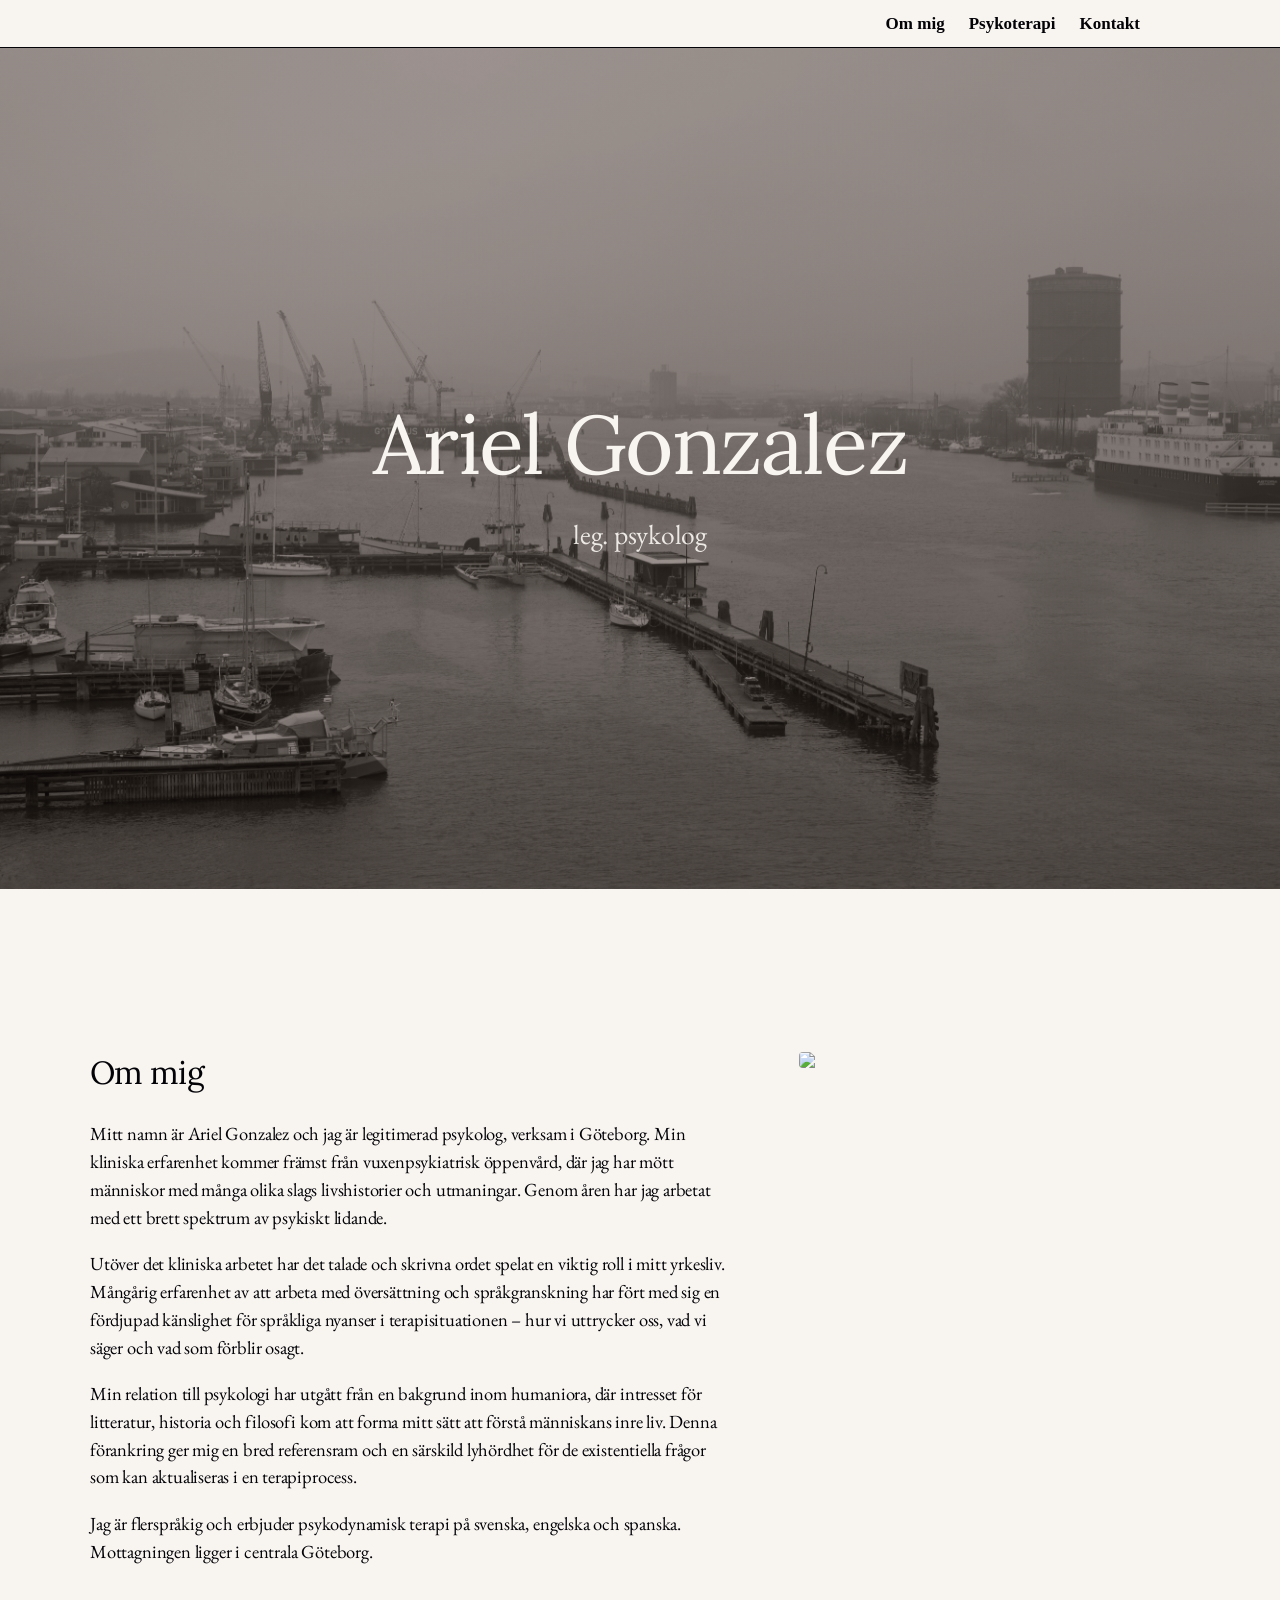
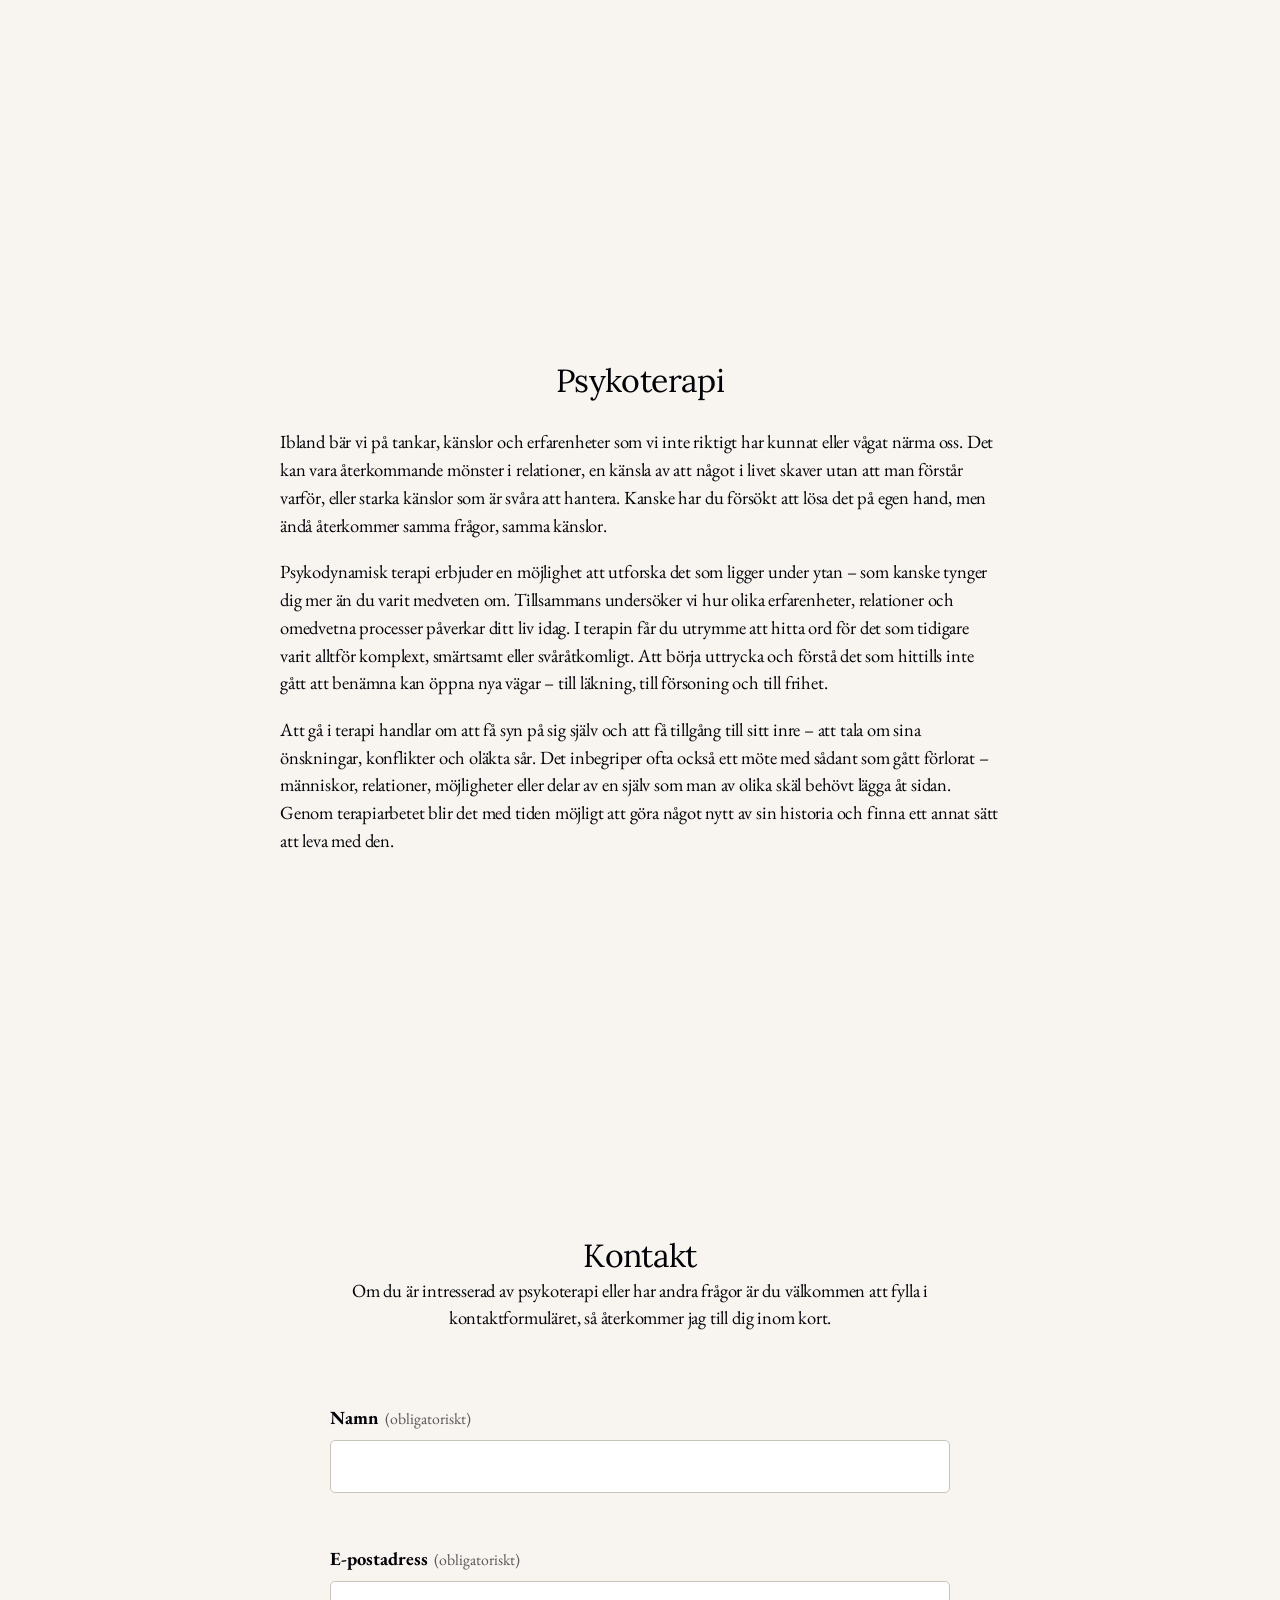
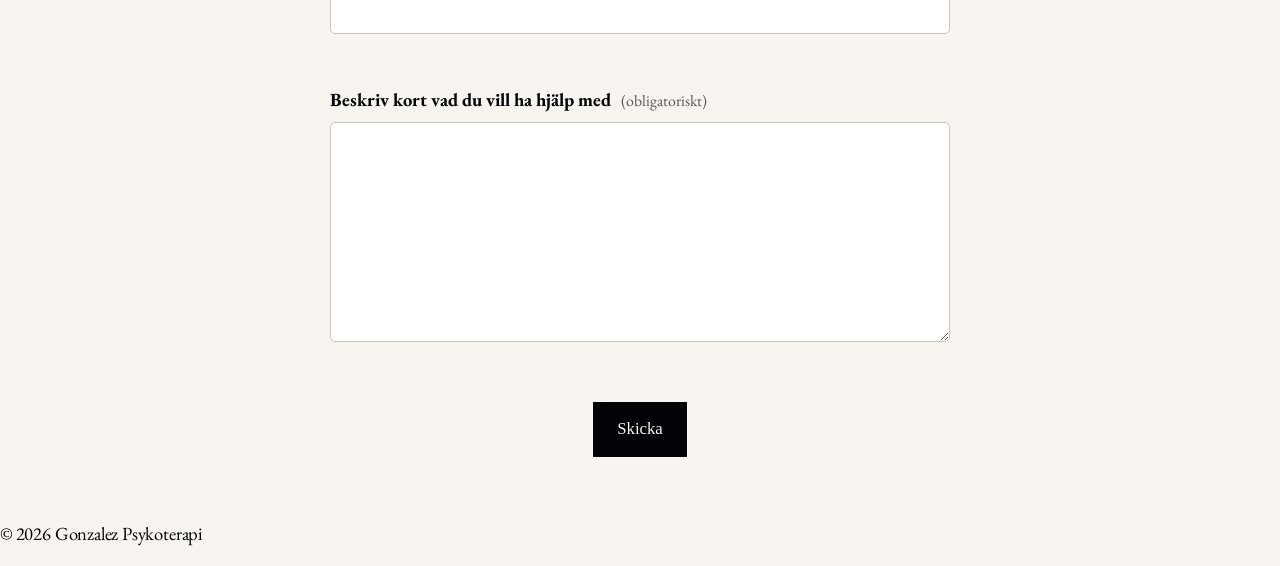
==== commit b8ae1b57: "fix header" ====
--- a/index.html
+++ b/index.html
@@ -91,6 +91,21 @@
   document.addEventListener('keydown', function (e) {
     if (e.key === 'Escape') closeMobileMenu();
   });
+
+  // Measure the actual rendered header height and expose it as a CSS
+  // custom property, so the hero section's height (set in custom-style.css)
+  // can subtract exactly this much instead of guessing a fixed number of
+  // pixels/rem that would drift if the header's content or padding ever
+  // changes.
+  var siteHeader = document.querySelector('header.wp-block-template-part');
+
+  function updateHeaderHeightVar() {
+    if (!siteHeader) return;
+    document.documentElement.style.setProperty('--site-header-height', siteHeader.offsetHeight + 'px');
+  }
+
+  updateHeaderHeightVar();
+  window.addEventListener('resize', updateHeaderHeightVar);
 });
 </script>
 
@@ -423,42 +438,19 @@
 <script type="module" src="wp-content/mu-plugins/jetpack-plugin/moon/jetpack_vendor/automattic/jetpack-forms/dist/modules/form/view.js%3Fm=1765895303i&amp;ver=15.4-a.6" id="jp-forms-view-js-module"></script>
 <link rel="modulepreload" href="https://s1.wp.com/wp-content/plugins/gutenberg-core/v22.2.0/build/modules/interactivity/index.min.js?m=1764855221i&#038;ver=1764773745501" id="@wordpress/interactivity-js-modulepreload" data-wp-fetchpriority="low">
 <meta name="description" content="Ariel Gonzalez – Psykodynamisk terapi i Göteborg" />
-<style class='wp-fonts-local'>
-@font-face{font-family:"EB Garamond";font-style:normal;font-weight:400;font-display:swap;src:url('https://fonts.wp.com/s/ebgaramond/v27/SlGDmQSNjdsmc35JDF1K5E55YMjF_7DPuGi-6_RUBoV-e6yHgQ.woff2') format('woff2');}
-@font-face{font-family:"EB Garamond";font-style:normal;font-weight:500;font-display:swap;src:url('https://fonts.wp.com/s/ebgaramond/v27/SlGDmQSNjdsmc35JDF1K5E55YMjF_7DPuGi-2fRUBoV-e6yHgQ.woff2') format('woff2');}
-@font-face{font-family:"EB Garamond";font-style:normal;font-weight:600;font-display:swap;src:url('https://fonts.wp.com/s/ebgaramond/v27/SlGDmQSNjdsmc35JDF1K5E55YMjF_7DPuGi-NfNUBoV-e6yHgQ.woff2') format('woff2');}
-@font-face{font-family:"EB Garamond";font-style:normal;font-weight:700;font-display:swap;src:url('https://fonts.wp.com/s/ebgaramond/v27/SlGDmQSNjdsmc35JDF1K5E55YMjF_7DPuGi-DPNUBoV-e6yHgQ.woff2') format('woff2');}
-@font-face{font-family:"EB Garamond";font-style:normal;font-weight:800;font-display:swap;src:url('https://fonts.wp.com/s/ebgaramond/v27/SlGDmQSNjdsmc35JDF1K5E55YMjF_7DPuGi-a_NUBoV-e6yHgQ.woff2') format('woff2');}
-@font-face{font-family:"EB Garamond";font-style:italic;font-weight:400;font-display:swap;src:url('https://fonts.wp.com/s/ebgaramond/v27/SlGFmQSNjdsmc35JDF1K5GRwUjcdlttVFm-rI7e8QI9_WamXgXFI.woff2') format('woff2');}
-@font-face{font-family:"EB Garamond";font-style:italic;font-weight:500;font-display:swap;src:url('https://fonts.wp.com/s/ebgaramond/v27/SlGFmQSNjdsmc35JDF1K5GRwUjcdlttVFm-rI7eOQI9_WamXgXFI.woff2') format('woff2');}
-@font-face{font-family:"EB Garamond";font-style:italic;font-weight:600;font-display:swap;src:url('https://fonts.wp.com/s/ebgaramond/v27/SlGFmQSNjdsmc35JDF1K5GRwUjcdlttVFm-rI7diR49_WamXgXFI.woff2') format('woff2');}
-@font-face{font-family:"EB Garamond";font-style:italic;font-weight:700;font-display:swap;src:url('https://fonts.wp.com/s/ebgaramond/v27/SlGFmQSNjdsmc35JDF1K5GRwUjcdlttVFm-rI7dbR49_WamXgXFI.woff2') format('woff2');}
-@font-face{font-family:"EB Garamond";font-style:italic;font-weight:800;font-display:swap;src:url('https://fonts.wp.com/s/ebgaramond/v27/SlGFmQSNjdsmc35JDF1K5GRwUjcdlttVFm-rI7c8R49_WamXgXFI.woff2') format('woff2');}
-@font-face{font-family:Literata;font-style:normal;font-weight:200;font-display:swap;src:url('https://fonts.wp.com/s/literata/v35/or3PQ6P12-iJxAIgLa78DkrbXsDgk0oVDaDPYLanFLHpPf2TbJG_F_PcTWCWp8g.woff2') format('woff2');}
-@font-face{font-family:Literata;font-style:normal;font-weight:300;font-display:swap;src:url('https://fonts.wp.com/s/literata/v35/or3PQ6P12-iJxAIgLa78DkrbXsDgk0oVDaDPYLanFLHpPf2TbE-_F_PcTWCWp8g.woff2') format('woff2');}
-@font-face{font-family:Literata;font-style:normal;font-weight:400;font-display:swap;src:url('https://fonts.wp.com/s/literata/v35/or3PQ6P12-iJxAIgLa78DkrbXsDgk0oVDaDPYLanFLHpPf2TbBG_F_PcTWCWp8g.woff2') format('woff2');}
-@font-face{font-family:Literata;font-style:normal;font-weight:500;font-display:swap;src:url('https://fonts.wp.com/s/literata/v35/or3PQ6P12-iJxAIgLa78DkrbXsDgk0oVDaDPYLanFLHpPf2TbCO_F_PcTWCWp8g.woff2') format('woff2');}
-@font-face{font-family:Literata;font-style:normal;font-weight:600;font-display:swap;src:url('https://fonts.wp.com/s/literata/v35/or3PQ6P12-iJxAIgLa78DkrbXsDgk0oVDaDPYLanFLHpPf2TbM-4F_PcTWCWp8g.woff2') format('woff2');}
-@font-face{font-family:Literata;font-style:normal;font-weight:700;font-display:swap;src:url('https://fonts.wp.com/s/literata/v35/or3PQ6P12-iJxAIgLa78DkrbXsDgk0oVDaDPYLanFLHpPf2TbPa4F_PcTWCWp8g.woff2') format('woff2');}
-@font-face{font-family:Literata;font-style:normal;font-weight:800;font-display:swap;src:url('https://fonts.wp.com/s/literata/v35/or3PQ6P12-iJxAIgLa78DkrbXsDgk0oVDaDPYLanFLHpPf2TbJG4F_PcTWCWp8g.woff2') format('woff2');}
-@font-face{font-family:Literata;font-style:normal;font-weight:900;font-display:swap;src:url('https://fonts.wp.com/s/literata/v35/or3PQ6P12-iJxAIgLa78DkrbXsDgk0oVDaDPYLanFLHpPf2TbLi4F_PcTWCWp8g.woff2') format('woff2');}
-@font-face{font-family:Literata;font-style:italic;font-weight:200;font-display:swap;src:url('https://fonts.wp.com/s/literata/v35/or3NQ6P12-iJxAIgLYT1PLs1Zd0nfUwAbeGVKoRYzNiCp1OUedn8f7XWTEKTt8iVow.woff2') format('woff2');}
-@font-face{font-family:Literata;font-style:italic;font-weight:300;font-display:swap;src:url('https://fonts.wp.com/s/literata/v35/or3NQ6P12-iJxAIgLYT1PLs1Zd0nfUwAbeGVKoRYzNiCp1OUedn8obXWTEKTt8iVow.woff2') format('woff2');}
-@font-face{font-family:Literata;font-style:italic;font-weight:400;font-display:swap;src:url('https://fonts.wp.com/s/literata/v35/or3NQ6P12-iJxAIgLYT1PLs1Zd0nfUwAbeGVKoRYzNiCp1OUedn8_7XWTEKTt8iVow.woff2') format('woff2');}
-@font-face{font-family:Literata;font-style:italic;font-weight:500;font-display:swap;src:url('https://fonts.wp.com/s/literata/v35/or3NQ6P12-iJxAIgLYT1PLs1Zd0nfUwAbeGVKoRYzNiCp1OUedn8zbXWTEKTt8iVow.woff2') format('woff2');}
-@font-face{font-family:Literata;font-style:italic;font-weight:600;font-display:swap;src:url('https://fonts.wp.com/s/literata/v35/or3NQ6P12-iJxAIgLYT1PLs1Zd0nfUwAbeGVKoRYzNiCp1OUedn8IbLWTEKTt8iVow.woff2') format('woff2');}
-@font-face{font-family:Literata;font-style:italic;font-weight:700;font-display:swap;src:url('https://fonts.wp.com/s/literata/v35/or3NQ6P12-iJxAIgLYT1PLs1Zd0nfUwAbeGVKoRYzNiCp1OUedn8GLLWTEKTt8iVow.woff2') format('woff2');}
-@font-face{font-family:Literata;font-style:italic;font-weight:800;font-display:swap;src:url('https://fonts.wp.com/s/literata/v35/or3NQ6P12-iJxAIgLYT1PLs1Zd0nfUwAbeGVKoRYzNiCp1OUedn8f7LWTEKTt8iVow.woff2') format('woff2');}
-@font-face{font-family:Literata;font-style:italic;font-weight:900;font-display:swap;src:url('https://fonts.wp.com/s/literata/v35/or3NQ6P12-iJxAIgLYT1PLs1Zd0nfUwAbeGVKoRYzNiCp1OUedn8VrLWTEKTt8iVow.woff2') format('woff2');}
-@font-face{font-family:Lora;font-style:normal;font-weight:400;font-display:swap;src:url('https://fonts.wp.com/s/lora/v32/0QI6MX1D_JOuGQbT0gvTJPa787weuyJDmKxemMeZ.woff2') format('woff2');}
-@font-face{font-family:Lora;font-style:normal;font-weight:500;font-display:swap;src:url('https://fonts.wp.com/s/lora/v32/0QI6MX1D_JOuGQbT0gvTJPa787wsuyJDmKxemMeZ.woff2') format('woff2');}
-@font-face{font-family:Lora;font-style:normal;font-weight:600;font-display:swap;src:url('https://fonts.wp.com/s/lora/v32/0QI6MX1D_JOuGQbT0gvTJPa787zAvCJDmKxemMeZ.woff2') format('woff2');}
-@font-face{font-family:Lora;font-style:normal;font-weight:700;font-display:swap;src:url('https://fonts.wp.com/s/lora/v32/0QI6MX1D_JOuGQbT0gvTJPa787z5vCJDmKxemMeZ.woff2') format('woff2');}
-@font-face{font-family:Lora;font-style:italic;font-weight:400;font-display:swap;src:url('https://fonts.wp.com/s/lora/v32/0QI8MX1D_JOuMw_hLdO6T2wV9KnW-MoFkq18ndeZzZ0.woff2') format('woff2');}
-@font-face{font-family:Lora;font-style:italic;font-weight:500;font-display:swap;src:url('https://fonts.wp.com/s/lora/v32/0QI8MX1D_JOuMw_hLdO6T2wV9KnW-PgFkq18ndeZzZ0.woff2') format('woff2');}
-@font-face{font-family:Lora;font-style:italic;font-weight:600;font-display:swap;src:url('https://fonts.wp.com/s/lora/v32/0QI8MX1D_JOuMw_hLdO6T2wV9KnW-BQCkq18ndeZzZ0.woff2') format('woff2');}
-@font-face{font-family:Lora;font-style:italic;font-weight:700;font-display:swap;src:url('https://fonts.wp.com/s/lora/v32/0QI8MX1D_JOuMw_hLdO6T2wV9KnW-C0Ckq18ndeZzZ0.woff2') format('woff2');}
-</style>
+<!-- Web fonts: only EB Garamond and Lora, loaded directly from Google Fonts
+     instead of WordPress.com's font CDN (fonts.wp.com). That CDN is scoped
+     to WordPress.com-hosted sites; now that this page is served from
+     gonzalezpsykoterapi.se via GitHub Pages, those font file requests can be
+     silently rejected, leaving text (like "leg. psykolog") to fall back to a
+     generic serif that merely looks similar to the intended font. Google
+     Fonts serves these same open-source families with no such restriction.
+     Literata was dropped from this list (and everything that referenced it
+     falls back to a plain serif) to cut down on moving parts while we track
+     down the font bug. -->
+<link rel="preconnect" href="https://fonts.googleapis.com">
+<link rel="preconnect" href="https://fonts.gstatic.com" crossorigin>
+<link href="https://fonts.googleapis.com/css2?family=EB+Garamond:ital,wght@0,400..800;1,400..800&family=Lora:ital,wght@0,400..700;1,400..700&display=swap" rel="stylesheet">
 
 <style>
 	/* Force button styling */
--- a/custom-style.css
+++ b/custom-style.css
@@ -6,6 +6,22 @@
    block elsewhere in index.html.
    ========================================================================== */
 
+/* ---------- Header / nav bar ---------- */
+
+/* The theme sets the header's horizontal padding via
+   --wp--style--root--padding-right / --padding-left, which are both 0 on
+   this site (see the "--wp--style--root--padding-*: 0px" declarations in
+   the global-styles-inline-css block). That leaves the nav row's content
+   (in particular "Kontakt", the last link) flush against the browser edge.
+   Overriding it here so the nav row gets breathing room on both sides,
+   matching the horizontal padding used by the page sections below. The
+   inline style set by WordPress has higher specificity than a plain class
+   selector, so !important is needed to win over it. */
+header.wp-block-template-part .alignfull.has-global-padding {
+	padding-right: clamp(1.5rem, 5vw, 4rem) !important;
+	padding-left: clamp(1.5rem, 5vw, 4rem) !important;
+}
+
 /* ---------- Hero / parallax section ---------- */
 
 .landing-content {
@@ -28,10 +44,20 @@
 .parallax-container {
 	width: 100%;
 	overflow: hidden;
+	/* Leave a strip of the page background below the photo, the same size as
+	   the header's own top/bottom padding (--wp--preset--spacing--30), so the
+	   hero doesn't run flush to the very bottom of the screen. */
+	margin-bottom: var(--wp--preset--spacing--30);
 }
 
 .parallax {
-	min-height: 78vh;
+	/* Fill the viewport on the initial landing view (so "Om mig" doesn't peek
+	   in below the fold), minus the actual header height — measured in JS and
+	   exposed as --site-header-height, since the header isn't a fixed height
+	   we can hardcode — and minus the bottom pad above, so header pad + hero
+	   + bottom pad line up to fill exactly one screen. */
+	min-height: calc(100vh - var(--site-header-height, 0px) - var(--wp--preset--spacing--30));
+	min-height: calc(100svh - var(--site-header-height, 0px) - var(--wp--preset--spacing--30));
 	display: flex;
 	align-items: center;
 	justify-content: center;
@@ -251,7 +277,7 @@
 
 #kontakt .grunion-field-label {
 	display: block;
-	font-family: var(--wp--preset--font-family--literata);
+	font-family: var(--wp--preset--font-family--eb-garamond);
 	font-weight: 700;
 	margin-bottom: 0.5rem;
 }
